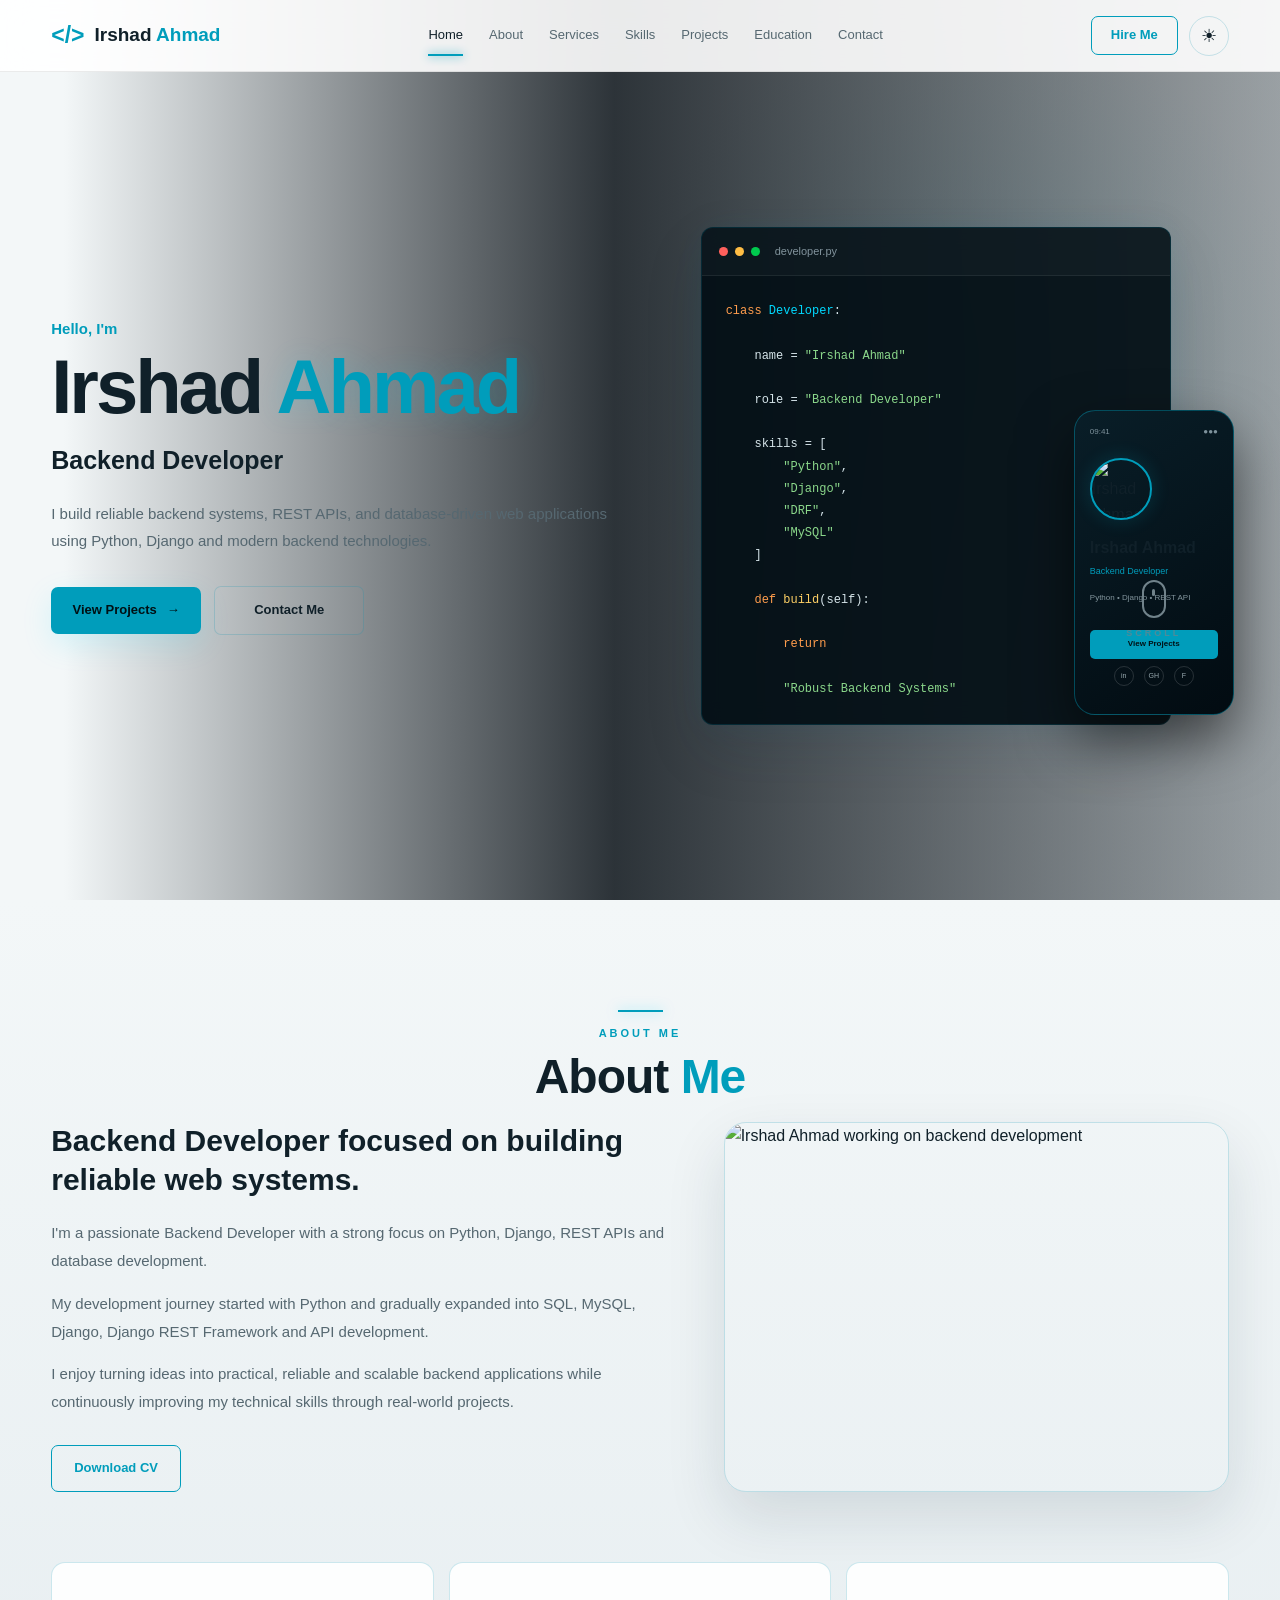
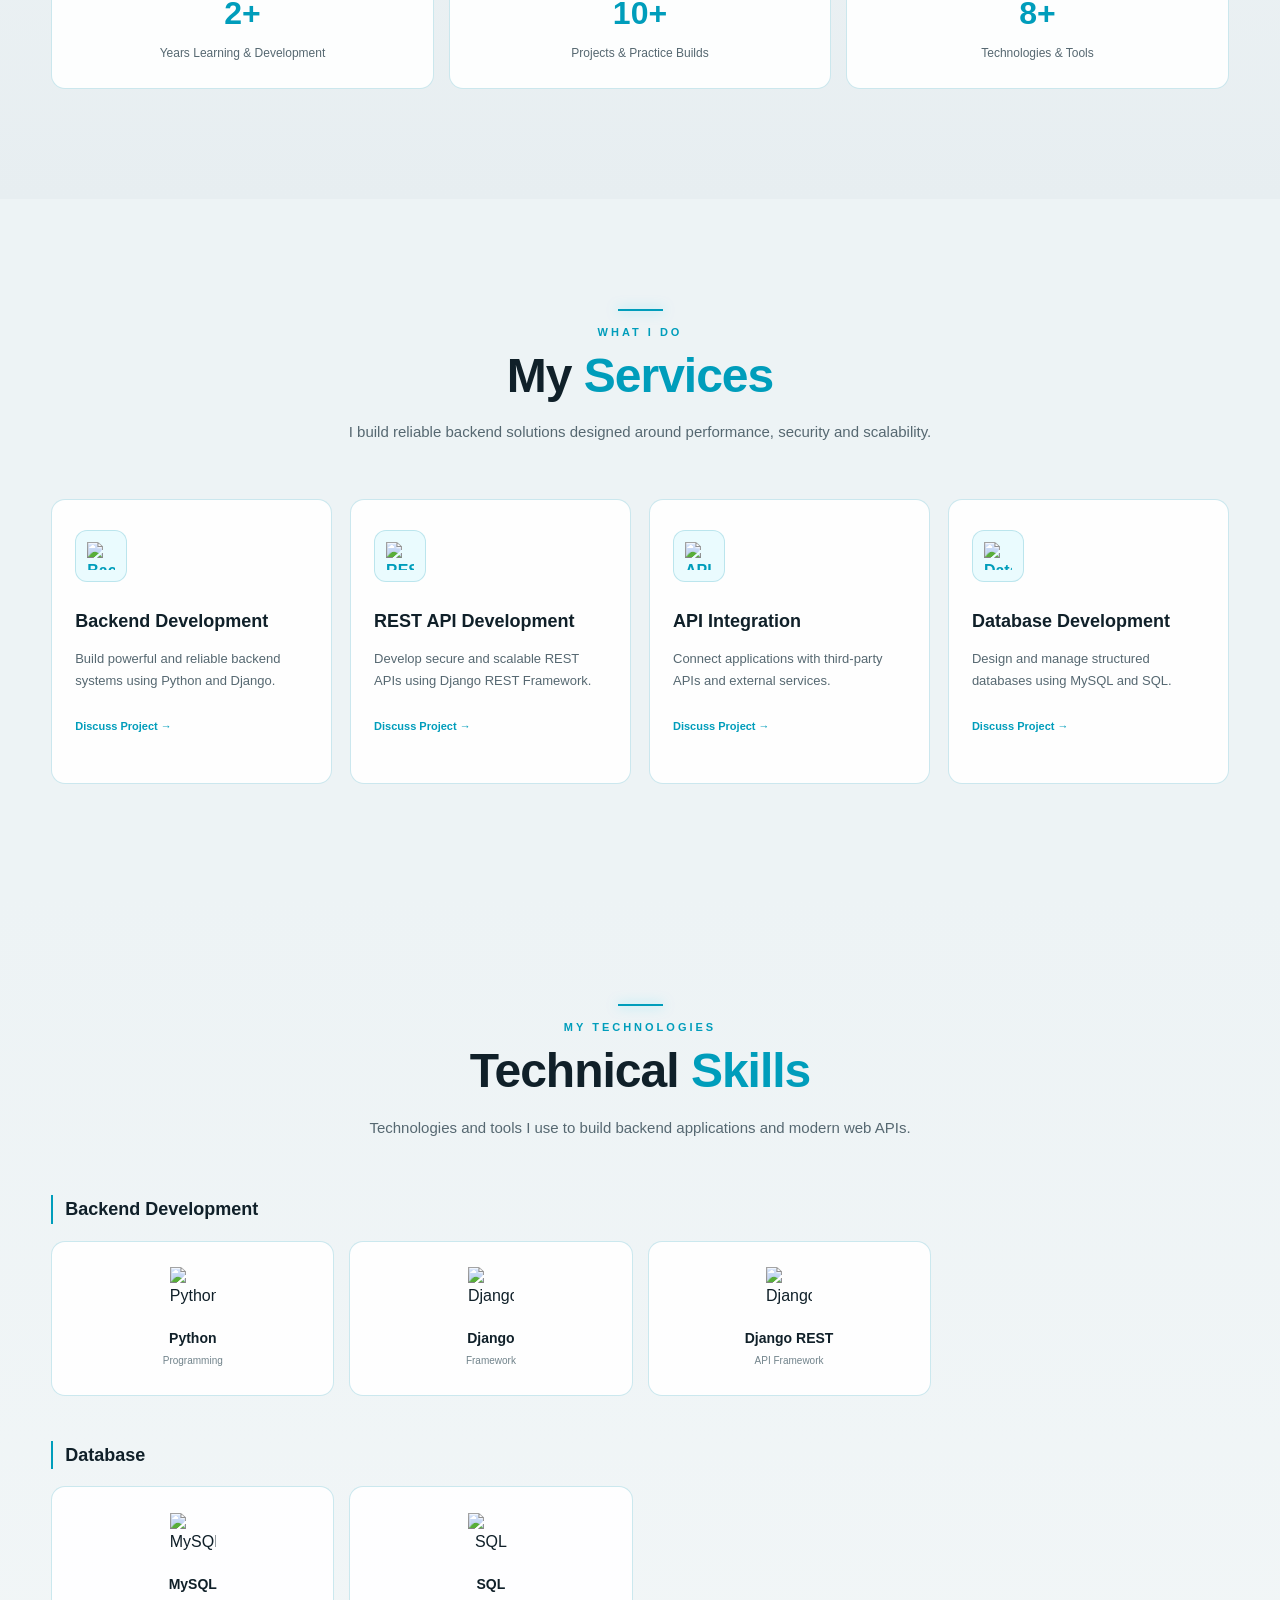
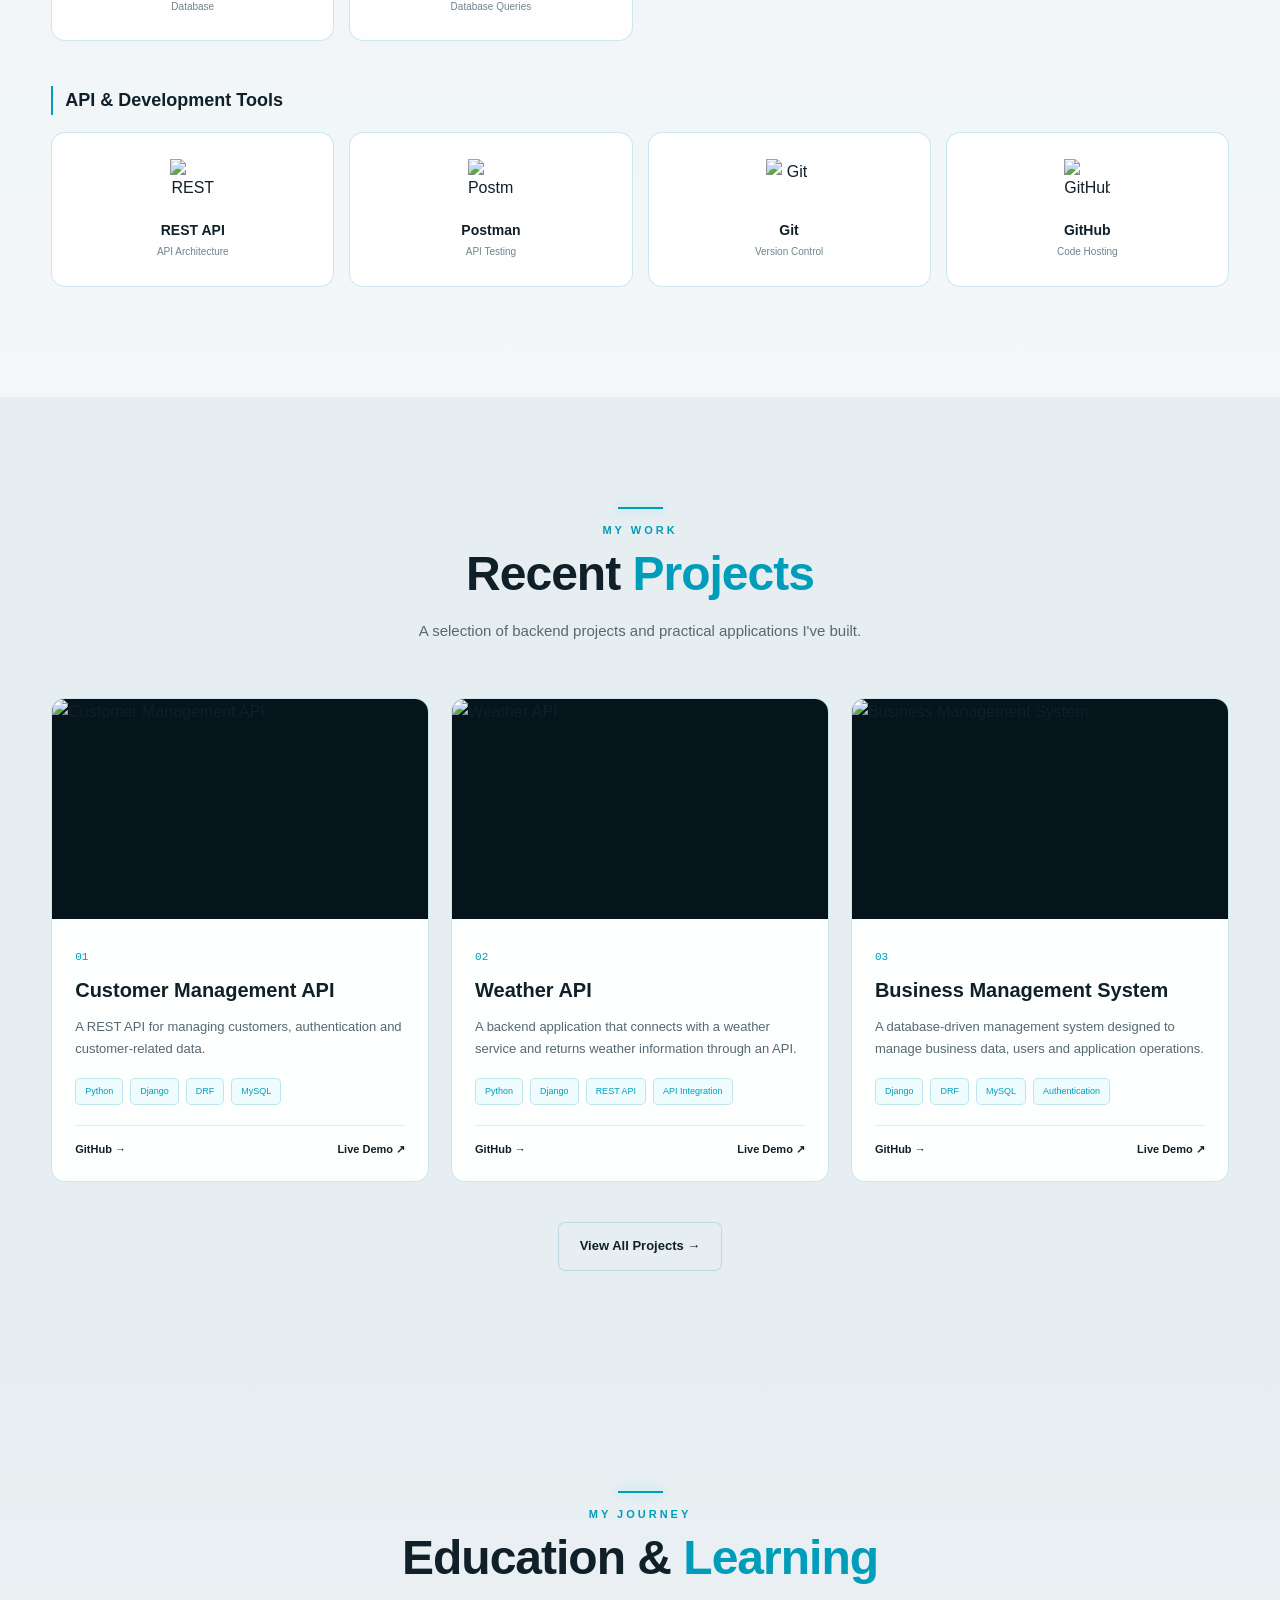
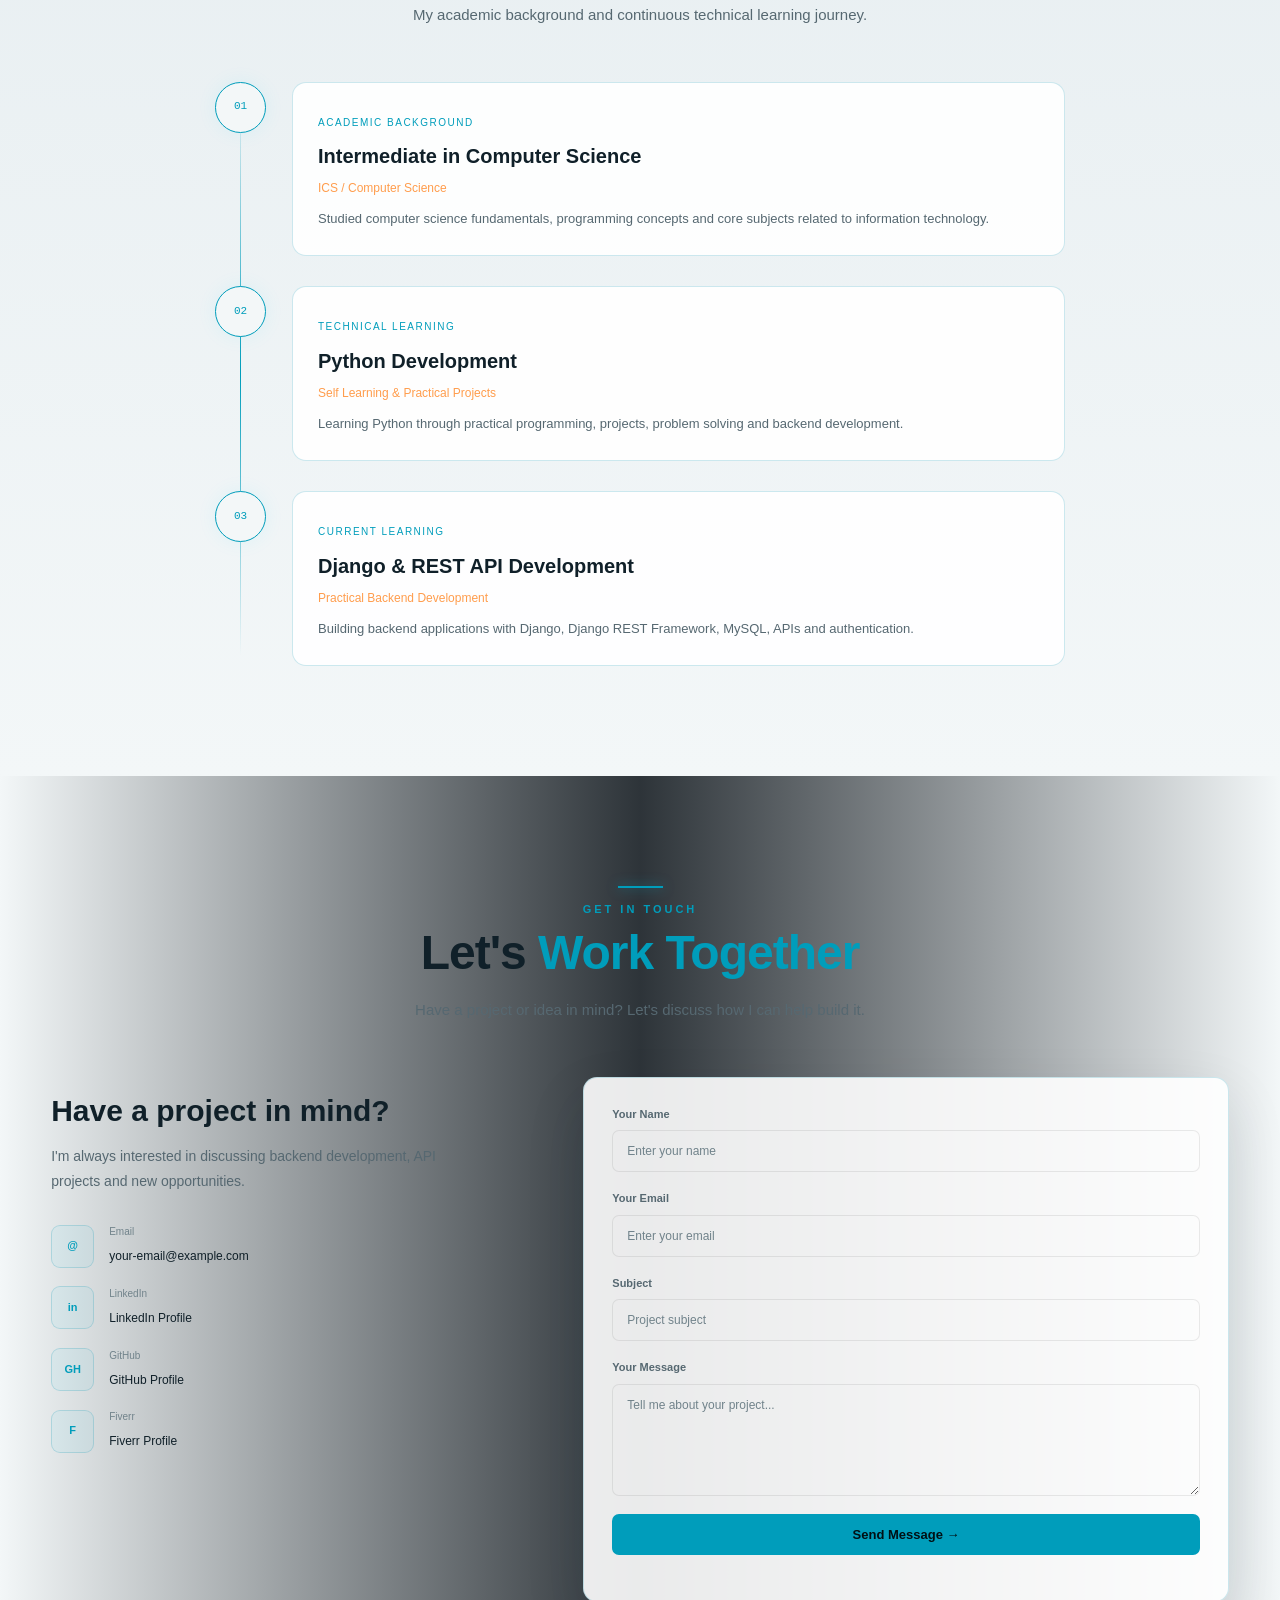
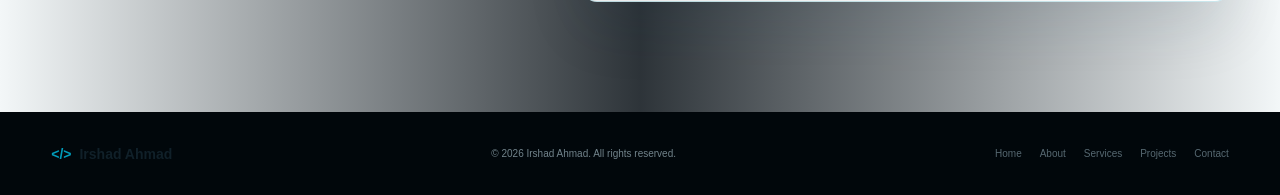
==== index.html @ aa35bdee "update portfolio" ====
<!DOCTYPE html>
<html lang="en">

<head>

    <!-- =====================================================
         BASIC PAGE SETTINGS
         ===================================================== -->

    <meta charset="UTF-8">

    <!-- Responsive design -->
    <meta name="viewport" content="width=device-width, initial-scale=1.0">

    <!-- Browser title -->
    <title>Irshad Ahmad | Backend Developer</title>

    <!-- Website description -->
    <meta name="description"
        content="Irshad Ahmad - Backend Developer specializing in Python, Django, REST APIs and databases.">

    <!-- =====================================================
         CSS FILE
         ===================================================== -->

    <link rel="stylesheet" href="style.css">

</head>


<body>


    <!-- =========================================================
     HEADER / NAVBAR
     ========================================================= -->

    <header class="header">

        <div class="container navbar">


            <!-- =================================================
             LOGO
             ================================================= -->

            <a href="#home" class="logo">

                <span class="logo-icon">&lt;/&gt;</span>

                <span>
                    Irshad <strong>Ahmad</strong>
                </span>

            </a>


            <!-- =================================================
             NAVIGATION
             ================================================= -->

            <nav class="nav-menu">

                <a href="#home" class="nav-link active">
                    Home
                </a>

                <a href="#about" class="nav-link">
                    About
                </a>

                <a href="#services" class="nav-link">
                    Services
                </a>

                <a href="#skills" class="nav-link">
                    Skills
                </a>

                <a href="#projects" class="nav-link">
                    Projects
                </a>

                <a href="#education" class="nav-link">
                    Education
                </a>

                <a href="#contact" class="nav-link">
                    Contact
                </a>

            </nav>


            <!-- =================================================
             RIGHT SIDE NAV ACTIONS
             ================================================= -->

            <div class="nav-actions">


                <!-- Hire Me button -->
                <a href="#contact" class="hire-btn">
                    Hire Me
                </a>


                <!-- =================================================
                 DARK / LIGHT MODE TOGGLE
                 ================================================= -->

                <button class="theme-toggle" id="themeToggle" type="button" aria-label="Toggle dark and light mode"
                    title="Toggle theme">

                    <!-- Moon icon -->
                    <span class="moon-icon">
                        ☾
                    </span>

                    <!-- Sun icon -->
                    <span class="sun-icon">
                        ☀
                    </span>

                </button>

            </div>

        </div>

    </header>



    <!-- =========================================================
     MAIN WEBSITE
     ========================================================= -->

    <main>



        <!-- =========================================================
     1. HOME SECTION
     ========================================================= -->

        <section class="hero" id="home">


            <!-- =====================================================
         HERO BACKGROUND IMAGE
         
         CHANGE IMAGE HERE
         Replace hero-bg.jpg with your own image.
         ===================================================== -->

            <div class="hero-background" style="background-image: url('assets/hero-bg.jpg');"></div>


            <!-- Dark overlay over background -->
            <div class="hero-overlay"></div>


            <!-- Hero Content -->
            <div class="container hero-content">


                <!-- =================================================
             LEFT SIDE — HERO TEXT
             ================================================= -->

                <div class="hero-text">


                    <!-- Small introduction -->
                    <p class="hero-intro">
                        Hello, I'm
                    </p>


                    <!-- Main name -->
                    <h1>
                        Irshad
                        <span>Ahmad</span>
                    </h1>


                    <!-- Professional title -->
                    <h2>
                        Backend Developer
                    </h2>


                    <!-- Short description -->
                    <p class="hero-description">

                        I build reliable backend systems, REST APIs,
                        and database-driven web applications using
                        Python, Django and modern backend technologies.

                    </p>


                    <!-- =================================================
                 HERO BUTTONS
                 ================================================= -->

                    <div class="hero-buttons">


                        <!-- Projects button -->
                        <a href="#projects" class="btn btn-primary">

                            View Projects

                            <span>
                                →
                            </span>

                        </a>


                        <!-- Contact button -->
                        <a href="#contact" class="btn btn-outline">

                            Contact Me

                        </a>

                    </div>

                </div>



                <!-- =================================================
             RIGHT SIDE — HERO VISUAL
             ================================================= -->

                <div class="hero-visual">


                    <!-- =================================================
                 CODE EDITOR CARD
                 ================================================= -->

                    <div class="code-window">


                        <!-- Code window top bar -->
                        <div class="window-header">

                            <div class="window-dots">

                                <span class="dot red"></span>

                                <span class="dot yellow"></span>

                                <span class="dot green"></span>

                            </div>


                            <span class="window-title">
                                developer.py
                            </span>

                        </div>


                        <!-- =================================================
                     CODE CONTENT
                     ================================================= -->

                        <div class="code-content">

                            <pre><code><span class="keyword">class</span> <span class="class-name">Developer</span>:

    name = <span class="string">"Irshad Ahmad"</span>

    role = <span class="string">"Backend Developer"</span>

    skills = [
        <span class="string">"Python"</span>,
        <span class="string">"Django"</span>,
        <span class="string">"DRF"</span>,
        <span class="string">"MySQL"</span>
    ]

    <span class="keyword">def</span> <span class="function">build</span>(self):

        <span class="keyword">return</span>
        <span class="string">
        "Robust Backend Systems"</span></code></pre>

                        </div>

                    </div>



                    <!-- =================================================
                 MOBILE PHONE CARD
                 ================================================= -->

                    <div class="phone-card">


                        <!-- Phone top -->
                        <div class="phone-top">

                            <span>
                                09:41
                            </span>

                            <span>
                                ●●●
                            </span>

                        </div>


                        <!-- =================================================
                     PROFILE IMAGE
                     
                     CHANGE IMAGE HERE
                     ================================================= -->

                        <div class="phone-profile-image">

                            <img src="assets/profile.jpg" alt="Irshad Ahmad">

                        </div>


                        <!-- Phone information -->
                        <div class="phone-content">

                            <h3>
                                Irshad Ahmad
                            </h3>

                            <p>
                                Backend Developer
                            </p>

                            <small>
                                Python • Django • REST API
                            </small>

                        </div>


                        <!-- Phone button -->
                        <a href="#projects" class="phone-button">
                            View Projects
                        </a>

                        <!-- Mouse Scroll Indicator -->
                        <div class="scroll-mouse" aria-label="Scroll down">

                            <div class="mouse">
                                <span></span>
                            </div>

                            <div class="scroll-text">
                                SCROLL
                            </div>


                        <!-- Social icons -->
                        <div class="phone-social">

                            <a href="#" aria-label="LinkedIn">
                                in
                            </a>

                            <a href="#" aria-label="GitHub">
                                GH
                            </a>

                            <a href="#" aria-label="Fiverr">
                                F
                            </a>

                        </div>

                        </div>

                    </div>

                </div>

            </div>

        </section>



        <!-- =========================================================
     2. ABOUT SECTION
     ========================================================= -->

        <section class="about-section" id="about">


            <div class="container">


                <!-- Section heading -->
                <div class="section-heading">

                    <span class="section-line"></span>

                    <p>
                        ABOUT ME
                    </p>

                    <h2>
                        About <span>Me</span>
                    </h2>

                </div>


                <!-- About content -->
                <div class="about-content">


                    <!-- =================================================
                 ABOUT TEXT
                 ================================================= -->

                    <div class="about-text">


                        <h3>
                            Backend Developer focused on
                            building reliable web systems.
                        </h3>


                        <p>

                            I'm a passionate Backend Developer with
                            a strong focus on Python, Django, REST APIs
                            and database development.

                        </p>


                        <p>

                            My development journey started with Python
                            and gradually expanded into SQL, MySQL,
                            Django, Django REST Framework and API
                            development.

                        </p>


                        <p>

                            I enjoy turning ideas into practical,
                            reliable and scalable backend applications
                            while continuously improving my technical
                            skills through real-world projects.

                        </p>


                        <!-- CV button -->
                        <a href="assets/Irshad-Ahmad-CV.pdf" class="cv-button" target="_blank">

                            Download CV

                        </a>

                    </div>



                    <!-- =================================================
                 ABOUT IMAGE
                 
                 CHANGE IMAGE HERE
                 ================================================= -->

                    <div class="about-image">

                        <img src="assets/about.jpg" alt="Irshad Ahmad working on backend development">

                    </div>



                    <!-- =================================================
                 ABOUT STATISTICS
                 ================================================= -->

                    <div class="about-stats">


                        <div class="stat-card">

                            <h3>
                                2+
                            </h3>

                            <p>
                                Years Learning &
                                Development
                            </p>

                        </div>


                        <div class="stat-card">

                            <h3>
                                10+
                            </h3>

                            <p>
                                Projects &
                                Practice Builds
                            </p>

                        </div>


                        <div class="stat-card">

                            <h3>
                                8+
                            </h3>

                            <p>
                                Technologies &
                                Tools
                            </p>

                        </div>

                    </div>

                </div>

            </div>

        </section>



        <!-- =========================================================
     3. SERVICES SECTION
     ========================================================= -->

        <section class="services-section" id="services">


            <div class="container">


                <!-- Section heading -->
                <div class="section-heading">

                    <span class="section-line"></span>

                    <p>
                        WHAT I DO
                    </p>

                    <h2>
                        My <span>Services</span>
                    </h2>

                </div>


                <!-- Section description -->
                <p class="section-description">

                    I build reliable backend solutions designed
                    around performance, security and scalability.

                </p>



                <!-- =================================================
             SERVICES GRID
             ================================================= -->

                <div class="services-grid">


                    <!-- =================================================
                 SERVICE 1
                 ================================================= -->

                    <article class="service-card">


                        <!--
                    CHANGE ICON HERE

                    Current icon:
                    assets/icons/backend.svg
                -->

                        <div class="service-icon">

                            <img src="assets/icons/backend.svg" alt="Backend Development">

                        </div>


                        <h3>
                            Backend Development
                        </h3>


                        <p>

                            Build powerful and reliable backend
                            systems using Python and Django.

                        </p>


                        <a href="#contact">
                            Discuss Project →
                        </a>

                    </article>



                    <!-- =================================================
                 SERVICE 2
                 ================================================= -->

                    <article class="service-card">

                        <div class="service-icon">

                            <img src="assets/icons/api.svg" alt="REST API Development">

                        </div>


                        <h3>
                            REST API Development
                        </h3>


                        <p>

                            Develop secure and scalable REST APIs
                            using Django REST Framework.

                        </p>


                        <a href="#contact">
                            Discuss Project →
                        </a>

                    </article>



                    <!-- =================================================
                 SERVICE 3
                 ================================================= -->

                    <article class="service-card">

                        <div class="service-icon">

                            <img src="assets/icons/integration.svg" alt="API Integration">

                        </div>


                        <h3>
                            API Integration
                        </h3>


                        <p>

                            Connect applications with third-party
                            APIs and external services.

                        </p>


                        <a href="#contact">
                            Discuss Project →
                        </a>

                    </article>



                    <!-- =================================================
                 SERVICE 4
                 ================================================= -->

                    <article class="service-card">

                        <div class="service-icon">

                            <img src="assets/icons/database.svg" alt="Database Development">

                        </div>


                        <h3>
                            Database Development
                        </h3>


                        <p>

                            Design and manage structured databases
                            using MySQL and SQL.

                        </p>


                        <a href="#contact">
                            Discuss Project →
                        </a>

                    </article>

                </div>

            </div>

        </section>



        <!-- =========================================================
     4. SKILLS SECTION
     ========================================================= -->

        <section class="skills-section" id="skills">


            <div class="container">


                <!-- Section heading -->
                <div class="section-heading">

                    <span class="section-line"></span>

                    <p>
                        MY TECHNOLOGIES
                    </p>

                    <h2>
                        Technical <span>Skills</span>
                    </h2>

                </div>


                <p class="section-description">

                    Technologies and tools I use to build backend
                    applications and modern web APIs.

                </p>



                <!-- =================================================
             BACKEND SKILLS
             ================================================= -->

                <div class="skills-category">

                    <h3>
                        Backend Development
                    </h3>


                    <div class="skills-grid">


                        <!-- Python -->
                        <div class="skill-card">

                            <!-- CHANGE ICON HERE -->
                            <img src="assets/icons/python.svg" alt="Python">

                            <h4>
                                Python
                            </h4>

                            <span>
                                Programming
                            </span>

                        </div>



                        <!-- Django -->
                        <div class="skill-card">

                            <!-- CHANGE ICON HERE -->
                            <img src="assets/icons/django.svg" alt="Django">

                            <h4>
                                Django
                            </h4>

                            <span>
                                Framework
                            </span>

                        </div>



                        <!-- Django REST Framework -->
                        <div class="skill-card">

                            <!-- CHANGE ICON HERE -->
                            <img src="assets/icons/drf.svg" alt="Django REST Framework">

                            <h4>
                                Django REST
                            </h4>

                            <span>
                                API Framework
                            </span>

                        </div>

                    </div>

                </div>



                <!-- =================================================
             DATABASE SKILLS
             ================================================= -->

                <div class="skills-category">

                    <h3>
                        Database
                    </h3>


                    <div class="skills-grid">


                        <!-- MySQL -->
                        <div class="skill-card">

                            <!-- CHANGE ICON HERE -->
                            <img src="assets/icons/mysql.svg" alt="MySQL">

                            <h4>
                                MySQL
                            </h4>

                            <span>
                                Database
                            </span>

                        </div>



                        <!-- SQL -->
                        <div class="skill-card">

                            <!-- CHANGE ICON HERE -->
                            <img src="assets/icons/sql.svg" alt="SQL">

                            <h4>
                                SQL
                            </h4>

                            <span>
                                Database Queries
                            </span>

                        </div>

                    </div>

                </div>



                <!-- =================================================
             API & DEVELOPMENT TOOLS
             ================================================= -->

                <div class="skills-category">

                    <h3>
                        API & Development Tools
                    </h3>


                    <div class="skills-grid">


                        <!-- REST API -->
                        <div class="skill-card">

                            <img src="assets/icons/rest-api.svg" alt="REST API">

                            <h4>
                                REST API
                            </h4>

                            <span>
                                API Architecture
                            </span>

                        </div>



                        <!-- Postman -->
                        <div class="skill-card">

                            <img src="assets/icons/postman.svg" alt="Postman">

                            <h4>
                                Postman
                            </h4>

                            <span>
                                API Testing
                            </span>

                        </div>



                        <!-- Git -->
                        <div class="skill-card">

                            <img src="assets/icons/git.svg" alt="Git">

                            <h4>
                                Git
                            </h4>

                            <span>
                                Version Control
                            </span>

                        </div>



                        <!-- GitHub -->
                        <div class="skill-card">

                            <img src="assets/icons/github.svg" alt="GitHub">

                            <h4>
                                GitHub
                            </h4>

                            <span>
                                Code Hosting
                            </span>

                        </div>

                    </div>

                </div>

            </div>

        </section>



        <!-- =========================================================
     5. PROJECTS SECTION
     ========================================================= -->

        <section class="projects-section" id="projects">


            <div class="container">


                <!-- Section heading -->
                <div class="section-heading">

                    <span class="section-line"></span>

                    <p>
                        MY WORK
                    </p>

                    <h2>
                        Recent <span>Projects</span>
                    </h2>

                </div>


                <p class="section-description">

                    A selection of backend projects and practical
                    applications I've built.

                </p>



                <!-- =================================================
             PROJECTS GRID
             ================================================= -->

                <div class="projects-grid">


                    <!-- =================================================
                 PROJECT 1
                 ================================================= -->

                    <article class="project-card">


                        <!--
                    PROJECT IMAGE

                    CHANGE IMAGE HERE:
                    assets/projects/project-1.jpg
                -->

                        <div class="project-image">

                            <img src="assets/projects/project-1.jpg" alt="Customer Management API">

                        </div>


                        <!-- Project information -->
                        <div class="project-content">


                            <span class="project-number">
                                01
                            </span>


                            <h3>
                                Customer Management API
                            </h3>


                            <p>

                                A REST API for managing customers,
                                authentication and customer-related data.

                            </p>


                            <!-- Technology tags -->
                            <div class="project-tags">

                                <span>
                                    Python
                                </span>

                                <span>
                                    Django
                                </span>

                                <span>
                                    DRF
                                </span>

                                <span>
                                    MySQL
                                </span>

                            </div>


                            <!-- Project links -->
                            <div class="project-links">

                                <a href="#" target="_blank">
                                    GitHub →
                                </a>

                                <a href="#" target="_blank">
                                    Live Demo ↗
                                </a>

                            </div>

                        </div>

                    </article>



                    <!-- =================================================
                 PROJECT 2
                 ================================================= -->

                    <article class="project-card">


                        <!-- CHANGE IMAGE HERE -->
                        <div class="project-image">

                            <img src="assets/projects/project-2.jpg" alt="Weather API">

                        </div>


                        <div class="project-content">

                            <span class="project-number">
                                02
                            </span>


                            <h3>
                                Weather API
                            </h3>


                            <p>

                                A backend application that connects
                                with a weather service and returns
                                weather information through an API.

                            </p>


                            <div class="project-tags">

                                <span>
                                    Python
                                </span>

                                <span>
                                    Django
                                </span>

                                <span>
                                    REST API
                                </span>

                                <span>
                                    API Integration
                                </span>

                            </div>


                            <div class="project-links">

                                <a href="#" target="_blank">
                                    GitHub →
                                </a>

                                <a href="#" target="_blank">
                                    Live Demo ↗
                                </a>

                            </div>

                        </div>

                    </article>



                    <!-- =================================================
                 PROJECT 3
                 ================================================= -->

                    <article class="project-card">


                        <!-- CHANGE IMAGE HERE -->
                        <div class="project-image">

                            <img src="assets/projects/project-3.jpg" alt="Business Management System">

                        </div>


                        <div class="project-content">

                            <span class="project-number">
                                03
                            </span>


                            <h3>
                                Business Management System
                            </h3>


                            <p>

                                A database-driven management system
                                designed to manage business data,
                                users and application operations.

                            </p>


                            <div class="project-tags">

                                <span>
                                    Django
                                </span>

                                <span>
                                    DRF
                                </span>

                                <span>
                                    MySQL
                                </span>

                                <span>
                                    Authentication
                                </span>

                            </div>


                            <div class="project-links">

                                <a href="#" target="_blank">
                                    GitHub →
                                </a>

                                <a href="#" target="_blank">
                                    Live Demo ↗
                                </a>

                            </div>

                        </div>

                    </article>

                </div>



                <!-- View all projects -->
                <div class="projects-button">

                    <a href="#" class="btn btn-outline">
                        View All Projects →
                    </a>

                </div>

            </div>

        </section>



        <!-- =========================================================
     6. EDUCATION SECTION
     ========================================================= -->

        <section class="education-section" id="education">


            <div class="container">


                <!-- Section heading -->
                <div class="section-heading">

                    <span class="section-line"></span>

                    <p>
                        MY JOURNEY
                    </p>

                    <h2>
                        Education & <span>Learning</span>
                    </h2>

                </div>


                <p class="section-description">

                    My academic background and continuous technical
                    learning journey.

                </p>



                <!-- =================================================
             EDUCATION TIMELINE
             ================================================= -->

                <div class="education-timeline">


                    <!-- =================================================
                 EDUCATION 1
                 ================================================= -->

                    <article class="education-item">


                        <div class="timeline-marker">
                            01
                        </div>


                        <div class="education-content">

                            <span class="education-date">
                                Academic Background
                            </span>


                            <h3>
                                Intermediate in Computer Science
                            </h3>


                            <p class="education-institute">
                                ICS / Computer Science
                            </p>


                            <p>

                                Studied computer science fundamentals,
                                programming concepts and core subjects
                                related to information technology.

                            </p>

                        </div>

                    </article>



                    <!-- =================================================
                 EDUCATION 2
                 ================================================= -->

                    <article class="education-item">


                        <div class="timeline-marker">
                            02
                        </div>


                        <div class="education-content">

                            <span class="education-date">
                                Technical Learning
                            </span>


                            <h3>
                                Python Development
                            </h3>


                            <p class="education-institute">
                                Self Learning & Practical Projects
                            </p>


                            <p>

                                Learning Python through practical
                                programming, projects, problem solving
                                and backend development.

                            </p>

                        </div>

                    </article>



                    <!-- =================================================
                 EDUCATION 3
                 ================================================= -->

                    <article class="education-item">


                        <div class="timeline-marker">
                            03
                        </div>


                        <div class="education-content">

                            <span class="education-date">
                                Current Learning
                            </span>


                            <h3>
                                Django & REST API Development
                            </h3>


                            <p class="education-institute">
                                Practical Backend Development
                            </p>


                            <p>

                                Building backend applications with
                                Django, Django REST Framework, MySQL,
                                APIs and authentication.

                            </p>

                        </div>

                    </article>

                </div>

            </div>

        </section>



        <!-- =========================================================
     7. CONTACT SECTION
     ========================================================= -->

        <section class="contact-section" id="contact">


            <!-- Contact background -->
            <div class="contact-background" style="background-image: url('assets/contact-bg.jpg');"></div>


            <div class="contact-overlay"></div>


            <div class="container">


                <!-- Section heading -->
                <div class="section-heading">

                    <span class="section-line"></span>

                    <p>
                        GET IN TOUCH
                    </p>

                    <h2>
                        Let's <span>Work Together</span>
                    </h2>

                </div>


                <p class="section-description">

                    Have a project or idea in mind?
                    Let's discuss how I can help build it.

                </p>



                <!-- =================================================
             CONTACT CONTENT
             ================================================= -->

                <div class="contact-content">


                    <!-- =================================================
                 CONTACT INFORMATION
                 ================================================= -->

                    <div class="contact-info">


                        <h3>
                            Have a project in mind?
                        </h3>


                        <p>

                            I'm always interested in discussing
                            backend development, API projects and
                            new opportunities.

                        </p>



                        <!-- Email -->
                        <div class="contact-item">


                            <div class="contact-icon">
                                @
                            </div>


                            <div>

                                <span>
                                    Email
                                </span>


                                <!-- CHANGE EMAIL HERE -->
                                <a href="mailto:your-email@example.com">
                                    your-email@example.com
                                </a>

                            </div>

                        </div>



                        <!-- LinkedIn -->
                        <div class="contact-item">

                            <div class="contact-icon">
                                in
                            </div>


                            <div>

                                <span>
                                    LinkedIn
                                </span>


                                <!-- CHANGE LINK HERE -->
                                <a href="#" target="_blank">
                                    LinkedIn Profile
                                </a>

                            </div>

                        </div>



                        <!-- GitHub -->
                        <div class="contact-item">

                            <div class="contact-icon">
                                GH
                            </div>


                            <div>

                                <span>
                                    GitHub
                                </span>


                                <!-- CHANGE LINK HERE -->
                                <a href="#" target="_blank">
                                    GitHub Profile
                                </a>

                            </div>

                        </div>



                        <!-- Fiverr -->
                        <div class="contact-item">

                            <div class="contact-icon">
                                F
                            </div>


                            <div>

                                <span>
                                    Fiverr
                                </span>


                                <!-- CHANGE LINK HERE -->
                                <a href="#" target="_blank">
                                    Fiverr Profile
                                </a>

                            </div>

                        </div>

                    </div>



                    <!-- =================================================
                 CONTACT FORM
                 ================================================= -->

                    <div class="contact-form-wrapper">


                        <form class="contact-form" id="contactForm">


                            <!-- Name -->
                            <div class="form-group">

                                <label for="name">
                                    Your Name
                                </label>

                                <input type="text" id="name" name="name" placeholder="Enter your name" required>

                            </div>



                            <!-- Email -->
                            <div class="form-group">

                                <label for="email">
                                    Your Email
                                </label>

                                <input type="email" id="email" name="email" placeholder="Enter your email" required>

                            </div>



                            <!-- Subject -->
                            <div class="form-group">

                                <label for="subject">
                                    Subject
                                </label>

                                <input type="text" id="subject" name="subject" placeholder="Project subject" required>

                            </div>



                            <!-- Message -->
                            <div class="form-group">

                                <label for="message">
                                    Your Message
                                </label>

                                <textarea id="message" name="message" rows="6"
                                    placeholder="Tell me about your project..." required></textarea>

                            </div>



                            <!-- Submit -->
                            <button type="submit" class="submit-button">

                                Send Message →

                            </button>



                            <!--
                        JavaScript will display the form
                        success/error message here.
                    -->

                            <p class="form-message" id="formMessage"></p>

                        </form>

                    </div>

                </div>

            </div>

        </section>



    </main>



    <!-- =========================================================
     FOOTER
     ========================================================= -->

    <footer class="footer">


        <div class="container footer-content">


            <!-- Footer logo -->
            <a href="#home" class="footer-logo">

                <span>
                    &lt;/&gt;
                </span>

                Irshad Ahmad

            </a>



            <!-- Copyright -->
            <p>

                © 2026 Irshad Ahmad.
                All rights reserved.

            </p>



            <!-- Footer navigation -->
            <div class="footer-links">

                <a href="#home">
                    Home
                </a>

                <a href="#about">
                    About
                </a>

                <a href="#services">
                    Services
                </a>

                <a href="#projects">
                    Projects
                </a>

                <a href="#contact">
                    Contact
                </a>

            </div>

        </div>

    </footer>



    <!-- =========================================================
     JAVASCRIPT FILE
     ========================================================= -->

    <script src="script.js"></script>


</body>

</html>
---- style.css ----
/* ============================================================
   IRSHAD AHMAD PORTFOLIO
   DESIGN 5 — DARK PREMIUM BACKEND DEVELOPER
   ============================================================ */


/* ============================================================
   1. RESET & GLOBAL SETTINGS
   ============================================================ */

* {
    margin: 0;
    padding: 0;
    box-sizing: border-box;
}

html {
    scroll-behavior: smooth;
    scroll-padding-top: 80px;
}

body {
    font-family: "Segoe UI", Arial, sans-serif;
    background: var(--bg-main);
    color: var(--text-main);
    line-height: 1.6;
    overflow-x: hidden;

    transition:
        background 0.35s ease,
        color 0.35s ease;
}

img {
    max-width: 100%;
    display: block;
}

a {
    color: inherit;
    text-decoration: none;
}

button,
input,
textarea {
    font-family: inherit;
}

button {
    cursor: pointer;
}

ul {
    list-style: none;
}


/* ============================================================
   2. COLOR VARIABLES — DARK THEME
   ============================================================ */

:root {

    /* Main backgrounds */
    --bg-main: #02090f;
    --bg-secondary: #06141c;
    --bg-section: #031019;

    /* Cards */
    --card-bg: rgba(7, 24, 33, 0.82);
    --card-bg-solid: #071923;

    /* Text */
    --text-main: #f4f8fa;
    --text-secondary: #91a5ae;
    --text-muted: #667b84;

    /* Cyan accent */
    --accent: #00d9ff;
    --accent-light: #56e7ff;
    --accent-dark: #009bb8;

    /* Orange accent */
    --orange: #ff9d4d;

    /* Borders */
    --border: rgba(0, 217, 255, 0.18);
    --border-light: rgba(255, 255, 255, 0.08);

    /* Header */
    --header-bg: rgba(2, 9, 15, 0.88);

    /* Shadows */
    --shadow:
        0 25px 70px rgba(0, 0, 0, 0.40);

    --glow:
        0 0 35px rgba(0, 217, 255, 0.10);

    /* Radius */
    --radius-small: 8px;
    --radius-medium: 14px;
    --radius-large: 22px;

    /* Container */
    --container: 1180px;
}


/* ============================================================
   3. LIGHT THEME
   ============================================================ */

body.light-theme {

    --bg-main: #f3f7f8;
    --bg-secondary: #e7eef1;
    --bg-section: #edf3f5;

    --card-bg: rgba(255, 255, 255, 0.90);
    --card-bg-solid: #ffffff;

    --text-main: #102029;
    --text-secondary: #566871;
    --text-muted: #71838b;

    --accent: #009dbb;
    --accent-light: #00bcd9;
    --accent-dark: #007c94;

    --border: rgba(0, 140, 170, 0.20);
    --border-light: rgba(0, 0, 0, 0.08);

    --header-bg: rgba(255, 255, 255, 0.90);

    --shadow:
        0 25px 60px rgba(15, 45, 55, 0.12);

    --glow:
        0 0 35px rgba(0, 150, 180, 0.08);
}


/* ============================================================
   4. COMMON CONTAINER
   ============================================================ */

.container {
    width: min(var(--container), 92%);
    margin: 0 auto;
}


/* ============================================================
   5. SECTION COMMON STYLING
   ============================================================ */

section {
    position: relative;
}

.section-heading {
    text-align: center;
    margin-bottom: 18px;
}

.section-heading > p {
    color: var(--accent);
    font-size: 11px;
    font-weight: 700;
    letter-spacing: 3px;
    margin-bottom: 8px;
}

.section-heading h2 {
    font-size: clamp(32px, 4vw, 48px);
    line-height: 1.1;
    letter-spacing: -1px;
}

.section-heading h2 span {
    color: var(--accent);
}

.section-line {
    display: block;
    width: 45px;
    height: 2px;
    background: var(--accent);
    margin: 0 auto 13px;

    box-shadow:
        0 0 12px rgba(0, 217, 255, 0.5);
}

.section-description {
    max-width: 650px;
    margin: 0 auto 55px;
    text-align: center;
    color: var(--text-secondary);
    font-size: 15px;
}


/* ============================================================
   6. HEADER / NAVBAR
   ============================================================ */

.header {
    position: fixed;
    top: 0;
    left: 0;

    width: 100%;
    height: 72px;

    z-index: 1000;

    background: var(--header-bg);

    border-bottom:
        1px solid var(--border-light);

    backdrop-filter: blur(16px);
    -webkit-backdrop-filter: blur(16px);

    transition:
        background 0.35s ease,
        box-shadow 0.3s ease;
}

.navbar {
    height: 100%;

    display: flex;
    align-items: center;
    justify-content: space-between;

    gap: 25px;
}


/* ============================================================
   LOGO
   ============================================================ */

.logo {
    display: flex;
    align-items: center;
    gap: 10px;

    font-size: 19px;
    font-weight: 700;

    white-space: nowrap;
}

.logo-icon {
    color: var(--accent);
    font-size: 23px;
    font-weight: 800;
}

.logo strong {
    color: var(--accent);
}


/* ============================================================
   NAVIGATION
   ============================================================ */

.nav-menu {
    display: flex;
    align-items: center;
    gap: 26px;
}

.nav-link {
    position: relative;

    padding: 27px 0;

    color: var(--text-secondary);

    font-size: 13px;
    font-weight: 500;

    transition:
        color 0.3s ease;
}

.nav-link:hover,
.nav-link.active {
    color: var(--text-main);
}

.nav-link.active::after {
    content: "";

    position: absolute;

    left: 0;
    right: 0;

    bottom: 17px;

    height: 2px;

    background: var(--accent);

    box-shadow:
        0 0 10px var(--accent);
}


/* ============================================================
   NAV ACTIONS
   ============================================================ */

.nav-actions {
    display: flex;
    align-items: center;
    gap: 11px;
}

.hire-btn {
    padding: 8px 19px;

    border: 1px solid var(--accent);
    border-radius: 7px;

    color: var(--accent);

    font-size: 13px;
    font-weight: 600;

    transition: 0.3s ease;
}

.hire-btn:hover {
    background: var(--accent);
    color: #001014;

    box-shadow:
        0 0 22px rgba(0, 217, 255, 0.22);
}


/* ============================================================
   THEME TOGGLE
   ============================================================ */

.theme-toggle {
    width: 40px;
    height: 40px;

    border-radius: 50%;

    border: 1px solid var(--border);

    background: transparent;

    color: var(--text-main);

    display: flex;
    align-items: center;
    justify-content: center;

    font-size: 18px;

    transition:
        transform 0.3s ease,
        color 0.3s ease,
        border-color 0.3s ease;
}

.theme-toggle:hover {
    color: var(--accent);
    border-color: var(--accent);
    transform: rotate(15deg);
}

.sun-icon {
    display: none;
}

body.light-theme .moon-icon {
    display: none;
}

body.light-theme .sun-icon {
    display: block;
}


/* ============================================================
   7. HOME / HERO
   ============================================================ */

.hero {
    min-height: 100vh;

    padding-top: 72px;

    display: flex;
    align-items: center;

    overflow: hidden;

    background:
        radial-gradient(
            circle at 75% 40%,
            rgba(0, 217, 255, 0.10),
            transparent 32%
        ),

        linear-gradient(
            135deg,
            var(--bg-main),
            var(--bg-secondary)
        );
}


/* Hero background image */
.hero-background {
    position: absolute;

    inset: 0;

    background-size: cover;
    background-position: center;

    opacity: 0.23;

    filter: saturate(0.7);

    z-index: 0;
}


/* Hero overlay */
.hero-overlay {
    position: absolute;

    inset: 0;

    background:
        linear-gradient(
            90deg,
            var(--bg-main) 5%,
            rgba(2, 9, 15, 0.82) 48%,
            rgba(2, 9, 15, 0.35) 100%
        );

    z-index: 1;
}


/* Hero content */
.hero-content {
    position: relative;
    z-index: 3;

    min-height: calc(100vh - 72px);

    display: grid;

    grid-template-columns:
        1fr 1fr;

    align-items: center;

    gap: 65px;

    padding-top: 45px;
    padding-bottom: 65px;
}


/* ============================================================
   HERO TEXT
   ============================================================ */

.hero-text {
    max-width: 620px;
}

.hero-intro {
    color: var(--accent);

    font-size: 15px;
    font-weight: 600;

    margin-bottom: 8px;
}

.hero h1 {
    font-size: clamp(48px, 6vw, 76px);

    line-height: 1;

    letter-spacing: -3px;

    margin-bottom: 15px;
}

.hero h1 span {
    color: var(--accent);

    text-shadow:
        0 0 30px rgba(0, 217, 255, 0.16);
}

.hero h2 {
    font-size: 25px;

    font-weight: 600;

    margin-bottom: 20px;
}

.hero-description {
    max-width: 570px;

    color: var(--text-secondary);

    font-size: 15px;

    line-height: 1.8;

    margin-bottom: 32px;
}


/* ============================================================
   HERO BUTTONS
   ============================================================ */

.hero-buttons {
    display: flex;
    align-items: center;
    gap: 13px;
    flex-wrap: wrap;
}

.btn {
    min-width: 150px;

    padding: 13px 21px;

    border-radius: 7px;

    display: inline-flex;
    align-items: center;
    justify-content: center;

    gap: 10px;

    font-size: 13px;
    font-weight: 600;

    transition:
        transform 0.3s ease,
        box-shadow 0.3s ease,
        background 0.3s ease,
        border-color 0.3s ease;
}

.btn-primary {
    background: var(--accent);
    color: #001014;

    box-shadow:
        0 10px 30px rgba(0, 217, 255, 0.13);
}

.btn-primary:hover {
    transform: translateY(-3px);

    box-shadow:
        0 14px 35px rgba(0, 217, 255, 0.25);
}

.btn-outline {
    border: 1px solid var(--border);

    background:
        rgba(255, 255, 255, 0.025);

    color: var(--text-main);
}

.btn-outline:hover {
    transform: translateY(-3px);

    border-color: var(--accent);

    color: var(--accent);
}


/* ============================================================
   8. HERO VISUAL
   ============================================================ */

.hero-visual {
    position: relative;

    min-height: 470px;

    display: flex;

    align-items: center;
    justify-content: center;
}


/* ============================================================
   CODE WINDOW
   ============================================================ */

.code-window {
    width: 470px;

    min-height: 345px;

    background:
        rgba(3, 14, 21, 0.93);

    border:
        1px solid var(--border);

    border-radius: 12px;

    overflow: hidden;

    box-shadow:
        var(--shadow),
        var(--glow);

    transform:
        translateX(-15px);

    backdrop-filter: blur(10px);
}


/* Window header */
.window-header {
    height: 48px;

    padding: 0 17px;

    display: flex;
    align-items: center;

    gap: 15px;

    border-bottom:
        1px solid rgba(255, 255, 255, 0.07);

    background:
        rgba(255, 255, 255, 0.025);
}

.window-dots {
    display: flex;
    gap: 7px;
}

.dot {
    width: 9px;
    height: 9px;

    border-radius: 50%;
}

.dot.red {
    background: #ff605c;
}

.dot.yellow {
    background: #ffbd44;
}

.dot.green {
    background: #00ca4e;
}

.window-title {
    color: #82949d;

    font-size: 11px;
}


/* Code */
.code-content {
    padding: 24px;
}

.code-content pre {
    font-family:
        "Courier New",
        monospace;

    font-size: 12px;

    line-height: 1.85;

    color: #d6e5ea;

    overflow-x: auto;
}

.keyword {
    color: #ff9d4d;
}

.class-name {
    color: #00d9ff;
}

.string {
    color: #8bd88b;
}

.function {
    color: #ffd166;
}


/* ============================================================
   PHONE CARD
   ============================================================ */

.phone-card {
    position: absolute;

    right: -5px;
    bottom: 10px;

    width: 160px;
    min-height: 305px;

    padding: 15px;

    border-radius: 21px;

    border:
        1px solid rgba(0, 217, 255, 0.30);

    background:
        linear-gradient(
            145deg,
            #091e28,
            #020b11
        );

    box-shadow:
        0 25px 55px rgba(0, 0, 0, 0.55);

    z-index: 5;
}


/* Phone top */
.phone-top {
    display: flex;

    align-items: center;
    justify-content: space-between;

    color: #7e929c;

    font-size: 8px;

    margin-bottom: 20px;
}


/* Profile image */
.phone-profile-image {
    width: 62px;
    height: 62px;

    border-radius: 50%;

    overflow: hidden;

    border:
        2px solid var(--accent);

    margin-bottom: 15px;

    box-shadow:
        0 0 20px rgba(0, 217, 255, 0.14);
}

.phone-profile-image img {
    width: 100%;
    height: 100%;

    object-fit: cover;
}


/* Phone text */
.phone-content h3 {
    font-size: 16px;
    margin-bottom: 3px;
}

.phone-content p {
    color: var(--accent);

    font-size: 9px;

    margin-bottom: 4px;
}

.phone-content small {
    color: #82949c;

    font-size: 8px;
}


/* Phone button */
.phone-button {
    display: block;

    margin-top: 22px;

    padding: 8px;

    border-radius: 5px;

    text-align: center;

    background: var(--accent);

    color: #001014;

    font-size: 8px;
    font-weight: 700;
}


/* Phone socials */
.phone-social {
    display: flex;

    justify-content: center;

    gap: 10px;

    margin-top: 17px;
}

.phone-social a {
    width: 20px;
    height: 20px;

    border-radius: 50%;

    display: flex;

    align-items: center;
    justify-content: center;

    border:
        1px solid rgba(255, 255, 255, 0.14);

    color: #9aabb1;

    font-size: 7px;
}


/* ============================================================
   9. ABOUT SECTION
   ============================================================ */

.about-section {
    padding: 110px 0;

    background:
        linear-gradient(
            180deg,
            var(--bg-main),
            var(--bg-secondary)
        );
}


/* About layout */
.about-content {
    display: grid;

    grid-template-columns:
        1.1fr 0.9fr;

    gap: 55px;

    align-items: center;
}


/* About text */
.about-text h3 {
    font-size: 30px;

    line-height: 1.3;

    margin-bottom: 20px;
}

.about-text p {
    color: var(--text-secondary);

    font-size: 15px;

    line-height: 1.85;

    margin-bottom: 15px;
}


/* CV button */
.cv-button {
    display: inline-flex;

    margin-top: 14px;

    padding: 12px 22px;

    border-radius: 7px;

    border:
        1px solid var(--accent);

    color: var(--accent);

    font-size: 13px;
    font-weight: 600;

    transition: 0.3s ease;
}

.cv-button:hover {
    background: var(--accent);
    color: #001014;

    transform: translateY(-3px);
}


/* ============================================================
   ABOUT IMAGE
   ============================================================ */

.about-image {
    width: 100%;

    height: 370px;

    border-radius: var(--radius-large);

    overflow: hidden;

    border:
        1px solid var(--border);

    box-shadow: var(--shadow);
}

.about-image img {
    width: 100%;
    height: 100%;

    object-fit: cover;

    transition:
        transform 0.5s ease;
}

.about-image:hover img {
    transform: scale(1.04);
}


/* ============================================================
   ABOUT STATISTICS
   ============================================================ */

.about-stats {
    grid-column: 1 / -1;

    display: grid;

    grid-template-columns:
        repeat(3, 1fr);

    gap: 15px;

    margin-top: 15px;
}

.stat-card {
    padding: 25px;

    text-align: center;

    background:
        var(--card-bg);

    border:
        1px solid var(--border);

    border-radius: var(--radius-medium);

    transition:
        transform 0.3s ease,
        border-color 0.3s ease;
}

.stat-card:hover {
    transform: translateY(-5px);

    border-color: var(--accent);
}

.stat-card h3 {
    color: var(--accent);

    font-size: 32px;

    margin-bottom: 5px;
}

.stat-card p {
    color: var(--text-secondary);

    font-size: 12px;
}


/* ============================================================
   10. SERVICES
   ============================================================ */

.services-section {
    padding: 110px 0;

    background: var(--bg-section);
}


/* Services grid */
.services-grid {
    display: grid;

    grid-template-columns:
        repeat(4, 1fr);

    gap: 18px;
}


/* Service card */
.service-card {
    position: relative;

    padding: 30px 23px;

    min-height: 285px;

    background:
        var(--card-bg);

    border:
        1px solid var(--border);

    border-radius: var(--radius-medium);

    overflow: hidden;

    transition:
        transform 0.35s ease,
        border-color 0.35s ease,
        box-shadow 0.35s ease;
}

.service-card::before {
    content: "";

    position: absolute;

    left: 0;
    top: 0;

    width: 100%;
    height: 2px;

    background:
        linear-gradient(
            90deg,
            transparent,
            var(--accent),
            transparent
        );

    opacity: 0;

    transition: opacity 0.3s ease;
}

.service-card:hover {
    transform: translateY(-8px);

    border-color: var(--accent);

    box-shadow:
        0 20px 45px rgba(0, 0, 0, 0.20);
}

.service-card:hover::before {
    opacity: 1;
}


/* Service icon */
.service-icon {
    width: 52px;
    height: 52px;

    display: flex;

    align-items: center;
    justify-content: center;

    margin-bottom: 25px;

    border-radius: 12px;

    background:
        rgba(0, 217, 255, 0.08);

    border:
        1px solid var(--border);

    color: var(--accent);

    font-weight: 700;
}

.service-icon img {
    width: 28px;
    height: 28px;

    object-fit: contain;
}


/* Service title */
.service-card h3 {
    font-size: 18px;

    margin-bottom: 12px;
}

.service-card p {
    color: var(--text-secondary);

    font-size: 13px;

    line-height: 1.7;

    margin-bottom: 20px;
}

.service-card a {
    color: var(--accent);

    font-size: 11px;
    font-weight: 600;
}


/* ============================================================
   11. SKILLS
   ============================================================ */

.skills-section {
    padding: 110px 0;

    background:
        linear-gradient(
            180deg,
            var(--bg-section),
            var(--bg-main)
        );
}


/* Skill category */
.skills-category {
    margin-bottom: 45px;
}

.skills-category:last-child {
    margin-bottom: 0;
}

.skills-category > h3 {
    font-size: 18px;

    margin-bottom: 17px;

    padding-left: 12px;

    border-left:
        2px solid var(--accent);
}


/* Skill grid */
.skills-grid {
    display: grid;

    grid-template-columns:
        repeat(4, 1fr);

    gap: 15px;
}


/* Skill card */
.skill-card {
    min-height: 155px;

    padding: 25px 15px;

    display: flex;

    flex-direction: column;

    align-items: center;

    justify-content: center;

    text-align: center;

    background:
        var(--card-bg);

    border:
        1px solid var(--border);

    border-radius: var(--radius-medium);

    transition:
        transform 0.3s ease,
        border-color 0.3s ease,
        background 0.3s ease;
}

.skill-card:hover {
    transform: translateY(-6px);

    border-color: var(--accent);

    background:
        rgba(0, 217, 255, 0.04);
}


/* Skill icon */
.skill-card img {
    width: 46px;
    height: 46px;

    object-fit: contain;

    margin-bottom: 14px;
}


/* Skill title */
.skill-card h4 {
    font-size: 14px;

    margin-bottom: 3px;
}

.skill-card span {
    color: var(--text-muted);

    font-size: 10px;
}


/* ============================================================
   12. PROJECTS
   ============================================================ */

.projects-section {
    padding: 110px 0;

    background: var(--bg-secondary);
}


/* Project grid */
.projects-grid {
    display: grid;

    grid-template-columns:
        repeat(3, 1fr);

    gap: 22px;
}


/* Project card */
.project-card {
    overflow: hidden;

    background:
        var(--card-bg);

    border:
        1px solid var(--border);

    border-radius: var(--radius-medium);

    transition:
        transform 0.35s ease,
        border-color 0.35s ease,
        box-shadow 0.35s ease;
}

.project-card:hover {
    transform: translateY(-8px);

    border-color: var(--accent);

    box-shadow:
        var(--shadow);
}


/* ============================================================
   PROJECT IMAGE
   ============================================================ */

.project-image {
    height: 220px;

    overflow: hidden;

    background: #06141b;
}

.project-image img {
    width: 100%;
    height: 100%;

    object-fit: cover;

    transition:
        transform 0.5s ease;
}

.project-card:hover .project-image img {
    transform: scale(1.06);
}


/* ============================================================
   PROJECT CONTENT
   ============================================================ */

.project-content {
    padding: 23px;
}

.project-number {
    color: var(--accent);

    font-family:
        "Courier New",
        monospace;

    font-size: 11px;
}

.project-content h3 {
    font-size: 20px;

    margin: 7px 0 10px;
}

.project-content p {
    color: var(--text-secondary);

    font-size: 13px;

    line-height: 1.7;

    margin-bottom: 18px;
}


/* Project tags */
.project-tags {
    display: flex;

    flex-wrap: wrap;

    gap: 7px;

    margin-bottom: 20px;
}

.project-tags span {
    padding: 5px 9px;

    border-radius: 5px;

    background:
        rgba(0, 217, 255, 0.06);

    border:
        1px solid var(--border);

    color: var(--accent);

    font-size: 9px;
}


/* Project links */
.project-links {
    display: flex;

    justify-content: space-between;

    align-items: center;

    padding-top: 15px;

    border-top:
        1px solid var(--border-light);
}

.project-links a {
    color: var(--text-main);

    font-size: 11px;
    font-weight: 600;

    transition:
        color 0.3s ease;
}

.project-links a:hover {
    color: var(--accent);
}


/* View projects */
.projects-button {
    display: flex;

    justify-content: center;

    margin-top: 40px;
}


/* ============================================================
   13. EDUCATION
   ============================================================ */

.education-section {
    padding: 110px 0;

    background:
        linear-gradient(
            180deg,
            var(--bg-secondary),
            var(--bg-main)
        );
}


/* Timeline */
.education-timeline {
    position: relative;

    max-width: 850px;

    margin: 0 auto;
}


/* Vertical timeline line */
.education-timeline::before {
    content: "";

    position: absolute;

    left: 25px;

    top: 10px;
    bottom: 10px;

    width: 1px;

    background:
        linear-gradient(
            to bottom,
            transparent,
            var(--accent),
            transparent
        );
}


/* Education item */
.education-item {
    position: relative;

    display: grid;

    grid-template-columns: 52px 1fr;

    gap: 25px;

    margin-bottom: 30px;
}

.education-item:last-child {
    margin-bottom: 0;
}


/* Timeline marker */
.timeline-marker {
    width: 51px;
    height: 51px;

    border-radius: 50%;

    display: flex;

    align-items: center;
    justify-content: center;

    background:
        var(--bg-main);

    border:
        1px solid var(--accent);

    color: var(--accent);

    font-family:
        "Courier New",
        monospace;

    font-size: 11px;

    z-index: 2;

    box-shadow:
        0 0 20px rgba(0, 217, 255, 0.08);
}


/* Education content */
.education-content {
    padding: 25px;

    border:
        1px solid var(--border);

    border-radius: var(--radius-medium);

    background:
        var(--card-bg);
}

.education-date {
    color: var(--accent);

    font-size: 10px;

    text-transform: uppercase;

    letter-spacing: 1.5px;
}

.education-content h3 {
    font-size: 20px;

    margin: 7px 0;
}

.education-institute {
    color: var(--orange);

    font-size: 12px;

    margin-bottom: 10px;
}

.education-content > p:last-child {
    color: var(--text-secondary);

    font-size: 13px;

    line-height: 1.7;
}


/* ============================================================
   14. CONTACT
   ============================================================ */

.contact-section {
    padding: 110px 0;

    overflow: hidden;

    background:
        var(--bg-main);
}


/* Contact background */
.contact-background {
    position: absolute;

    inset: 0;

    background-size: cover;
    background-position: center;

    opacity: 0.13;
}

.contact-overlay {
    position: absolute;

    inset: 0;

    background:
        linear-gradient(
            90deg,
            var(--bg-main),
            rgba(2, 9, 15, 0.82),
            var(--bg-main)
        );
}


/* Contact content wrapper */
.contact-section .container {
    position: relative;

    z-index: 2;
}


/* Contact layout */
.contact-content {
    display: grid;

    grid-template-columns:
        0.85fr 1.15fr;

    gap: 55px;

    align-items: start;
}


/* Contact information */
.contact-info {
    padding-top: 15px;
}

.contact-info h3 {
    font-size: 30px;

    line-height: 1.25;

    margin-bottom: 15px;
}

.contact-info > p {
    max-width: 430px;

    color: var(--text-secondary);

    font-size: 14px;

    line-height: 1.8;

    margin-bottom: 30px;
}


/* Contact item */
.contact-item {
    display: flex;

    align-items: center;

    gap: 15px;

    margin-bottom: 18px;
}

.contact-icon {
    width: 43px;
    height: 43px;

    flex-shrink: 0;

    display: flex;

    align-items: center;
    justify-content: center;

    border-radius: 9px;

    border:
        1px solid var(--border);

    color: var(--accent);

    background:
        rgba(0, 217, 255, 0.05);

    font-size: 11px;
    font-weight: 700;
}

.contact-item span {
    display: block;

    color: var(--text-muted);

    font-size: 10px;

    margin-bottom: 2px;
}

.contact-item a {
    color: var(--text-main);

    font-size: 12px;

    transition:
        color 0.3s ease;
}

.contact-item a:hover {
    color: var(--accent);
}


/* ============================================================
   CONTACT FORM
   ============================================================ */

.contact-form-wrapper {
    padding: 28px;

    background:
        var(--card-bg);

    border:
        1px solid var(--border);

    border-radius: var(--radius-medium);

    box-shadow:
        var(--shadow);
}

.contact-form {
    display: grid;

    gap: 18px;
}


/* Form group */
.form-group {
    display: flex;

    flex-direction: column;

    gap: 7px;
}

.form-group label {
    color: var(--text-secondary);

    font-size: 11px;

    font-weight: 600;
}

.form-group input,
.form-group textarea {
    width: 100%;

    padding: 13px 14px;

    border:
        1px solid var(--border-light);

    border-radius: 7px;

    outline: none;

    background:
        rgba(255, 255, 255, 0.025);

    color: var(--text-main);

    font-size: 12px;

    resize: vertical;

    transition:
        border-color 0.3s ease,
        box-shadow 0.3s ease;
}

.form-group input::placeholder,
.form-group textarea::placeholder {
    color: var(--text-muted);
}

.form-group input:focus,
.form-group textarea:focus {
    border-color: var(--accent);

    box-shadow:
        0 0 0 3px rgba(0, 217, 255, 0.06);
}


/* Submit */
.submit-button {
    border: none;

    padding: 13px 20px;

    border-radius: 7px;

    background: var(--accent);

    color: #001014;

    font-size: 13px;

    font-weight: 700;

    transition:
        transform 0.3s ease,
        box-shadow 0.3s ease;
}

.submit-button:hover {
    transform: translateY(-2px);

    box-shadow:
        0 10px 25px rgba(0, 217, 255, 0.20);
}


/* Form message */
.form-message {
    font-size: 11px;

    color: var(--accent);

    text-align: center;
}


/* ============================================================
   15. FOOTER
   ============================================================ */

.footer {
    padding: 30px 0;

    background:
        #01070b;

    border-top:
        1px solid var(--border-light);
}

.footer-content {
    display: flex;

    align-items: center;

    justify-content: space-between;

    gap: 20px;
}

.footer-logo {
    display: flex;

    align-items: center;

    gap: 8px;

    font-size: 14px;

    font-weight: 700;
}

.footer-logo span {
    color: var(--accent);
}

.footer-content > p {
    color: var(--text-muted);

    font-size: 10px;
}

.footer-links {
    display: flex;

    gap: 18px;
}

.footer-links a {
    color: var(--text-secondary);

    font-size: 10px;

    transition:
        color 0.3s ease;
}

.footer-links a:hover {
    color: var(--accent);
}


/* ============================================================
   16. RESPONSIVE — TABLET
   ============================================================ */

@media (max-width: 1050px) {

    /* Navbar */
    .nav-menu {
        gap: 17px;
    }

    .nav-link {
        font-size: 12px;
    }


    /* Hero */
    .hero-content {
        gap: 40px;
    }

    .code-window {
        width: 430px;
    }

    .phone-card {
        right: -15px;
    }


    /* Services */
    .services-grid {
        grid-template-columns:
            repeat(2, 1fr);
    }


    /* Skills */
    .skills-grid {
        grid-template-columns:
            repeat(3, 1fr);
    }

}


/* ============================================================
   17. RESPONSIVE — MOBILE
   ============================================================ */

@media (max-width: 800px) {

    /* Header */
    .nav-menu {
        display: none;
    }

    .hire-btn {
        display: none;
    }


    /* Hero */
    .hero-content {
        grid-template-columns: 1fr;

        text-align: center;

        padding-top: 70px;
    }

    .hero-text {
        max-width: 650px;

        margin: 0 auto;
    }

    .hero-description {
        margin-left: auto;
        margin-right: auto;
    }

    .hero-buttons {
        justify-content: center;
    }

    .hero-visual {
        min-height: 430px;
    }

    .code-window {
        transform: translateX(-20px);
    }


    /* About */
    .about-content {
        grid-template-columns: 1fr;
    }

    .about-text {
        text-align: center;
    }

    .about-image {
        max-width: 650px;

        margin: 0 auto;
    }


    /* Contact */
    .contact-content {
        grid-template-columns: 1fr;

        gap: 40px;
    }

    .contact-info {
        text-align: center;
    }

    .contact-info > p {
        margin-left: auto;
        margin-right: auto;
    }

    .contact-item {
        justify-content: center;
    }

}


/* ============================================================
   18. RESPONSIVE — SMALL MOBILE
   ============================================================ */

@media (max-width: 560px) {

    /* Container */
    .container {
        width: 90%;
    }


    /* Header */
    .header {
        height: 65px;
    }

    .logo {
        font-size: 16px;
    }

    .logo-icon {
        font-size: 20px;
    }


    /* Hero */
    .hero {
        padding-top: 65px;
    }

    .hero-content {
        min-height: auto;

        padding-top: 65px;
        padding-bottom: 70px;
    }

    .hero h1 {
        font-size: 45px;

        letter-spacing: -2px;
    }

    .hero h2 {
        font-size: 20px;
    }

    .hero-description {
        font-size: 13px;
    }

    .hero-buttons {
        flex-direction: column;
    }

    .btn {
        width: 100%;
    }


    /* Hero visual */
    .hero-visual {
        min-height: 340px;
    }

    .code-window {
        width: 100%;

        min-height: 300px;

        transform: none;
    }

    .code-content {
        padding: 18px;
    }

    .code-content pre {
        font-size: 10px;
    }

    .phone-card {
        width: 130px;

        min-height: 260px;

        right: -8px;

        bottom: -10px;
    }

    .phone-profile-image {
        width: 50px;
        height: 50px;
    }


    /* Sections */
    .about-section,
    .services-section,
    .skills-section,
    .projects-section,
    .education-section,
    .contact-section {
        padding: 80px 0;
    }


    /* About stats */
    .about-stats {
        grid-template-columns: 1fr;
    }


    /* Services */
    .services-grid {
        grid-template-columns: 1fr;
    }


    /* Skills */
    .skills-grid {
        grid-template-columns:
            repeat(2, 1fr);
    }


    /* Projects */
    .projects-grid {
        grid-template-columns: 1fr;
    }

    .project-image {
        height: 200px;
    }


    /* Education */
    .education-item {
        grid-template-columns: 42px 1fr;

        gap: 15px;
    }

    .education-timeline::before {
        left: 20px;
    }

    .timeline-marker {
        width: 41px;
        height: 41px;

        font-size: 9px;
    }

    .education-content {
        padding: 19px;
    }


    /* Contact form */
    .contact-form-wrapper {
        padding: 20px;
    }


    /* Footer */
    .footer-content {
        flex-direction: column;

        text-align: center;
    }

    .footer-links {
        flex-wrap: wrap;

        justify-content: center;
    }

}


/* ============================================================
   19. VERY SMALL MOBILE
   ============================================================ */

@media (max-width: 380px) {

    .hero h1 {
        font-size: 39px;
    }

    .skills-grid {
        grid-template-columns: 1fr;
    }

    .phone-card {
        display: none;
    }

    .code-window {
        width: 100%;
    }

}

/* =========================================================
   MOUSE SCROLL INDICATOR
   ========================================================= */

.scroll-mouse {
    position: absolute;
    bottom: 28px;
    left: 50%;
    transform: translateX(-50%);
    z-index: 10;

    display: flex;
    flex-direction: column;
    align-items: center;
    gap: 8px;

    cursor: pointer;

    color: var(--text-muted);

    transition: color 0.3s ease,
                transform 0.3s ease;
}

.scroll-mouse:hover {
    color: var(--accent);
    transform: translateX(-50%) translateY(-3px);
}


/* Mouse Body */

.mouse {
    width: 24px;
    height: 38px;

    border: 2px solid currentColor;
    border-radius: 15px;

    display: flex;
    justify-content: center;

    position: relative;
}


/* Mouse Wheel */

.mouse span {
    width: 3px;
    height: 7px;

    background: currentColor;

    border-radius: 3px;

    position: absolute;
    top: 7px;

    animation: mouseScroll 1.5s infinite ease-in-out;
}


/* Wheel Animation */

@keyframes mouseScroll {

    0% {
        transform: translateY(0);
        opacity: 1;
    }

    50% {
        transform: translateY(9px);
        opacity: 0.4;
    }

    100% {
        transform: translateY(0);
        opacity: 1;
    }

}


/* Scroll Text */

.scroll-text {
    font-size: 9px;
    letter-spacing: 3px;
    font-weight: 600;
    opacity: 0.7;
}


/* Mobile */

@media (max-width: 560px) {

    .scroll-mouse {
        bottom: 18px;
    }

    .mouse {
        width: 21px;
        height: 34px;
    }

    .scroll-text {
        font-size: 8px;
        letter-spacing: 2px;
    }

}


/* =========================================================
   MOUSE SCROLL INDICATOR
   ========================================================= */

.scroll-mouse {
    position: absolute;
    bottom: 28px;
    left: 50%;
    transform: translateX(-50%);
    z-index: 10;

    display: flex;
    flex-direction: column;
    align-items: center;
    gap: 8px;

    cursor: pointer;

    color: var(--text-muted);

    transition: color 0.3s ease,
                transform 0.3s ease;
}

.scroll-mouse:hover {
    color: var(--accent);
    transform: translateX(-50%) translateY(-3px);
}


/* Mouse Body */

.mouse {
    width: 24px;
    height: 38px;

    border: 2px solid currentColor;
    border-radius: 15px;

    display: flex;
    justify-content: center;

    position: relative;
}


/* Mouse Wheel */

.mouse span {
    width: 3px;
    height: 7px;

    background: currentColor;

    border-radius: 3px;

    position: absolute;
    top: 7px;

    animation: mouseScroll 1.5s infinite ease-in-out;
}


/* Wheel Animation */

@keyframes mouseScroll {

    0% {
        transform: translateY(0);
        opacity: 1;
    }

    50% {
        transform: translateY(9px);
        opacity: 0.4;
    }

    100% {
        transform: translateY(0);
        opacity: 1;
    }

}


/* Scroll Text */

.scroll-text {
    font-size: 9px;
    letter-spacing: 3px;
    font-weight: 600;
    opacity: 0.7;
}


/* Mobile */

@media (max-width: 560px) {

    .scroll-mouse {
        bottom: 18px;
    }

    .mouse {
        width: 21px;
        height: 34px;
    }

    .scroll-text {
        font-size: 8px;
        letter-spacing: 2px;
    }

}
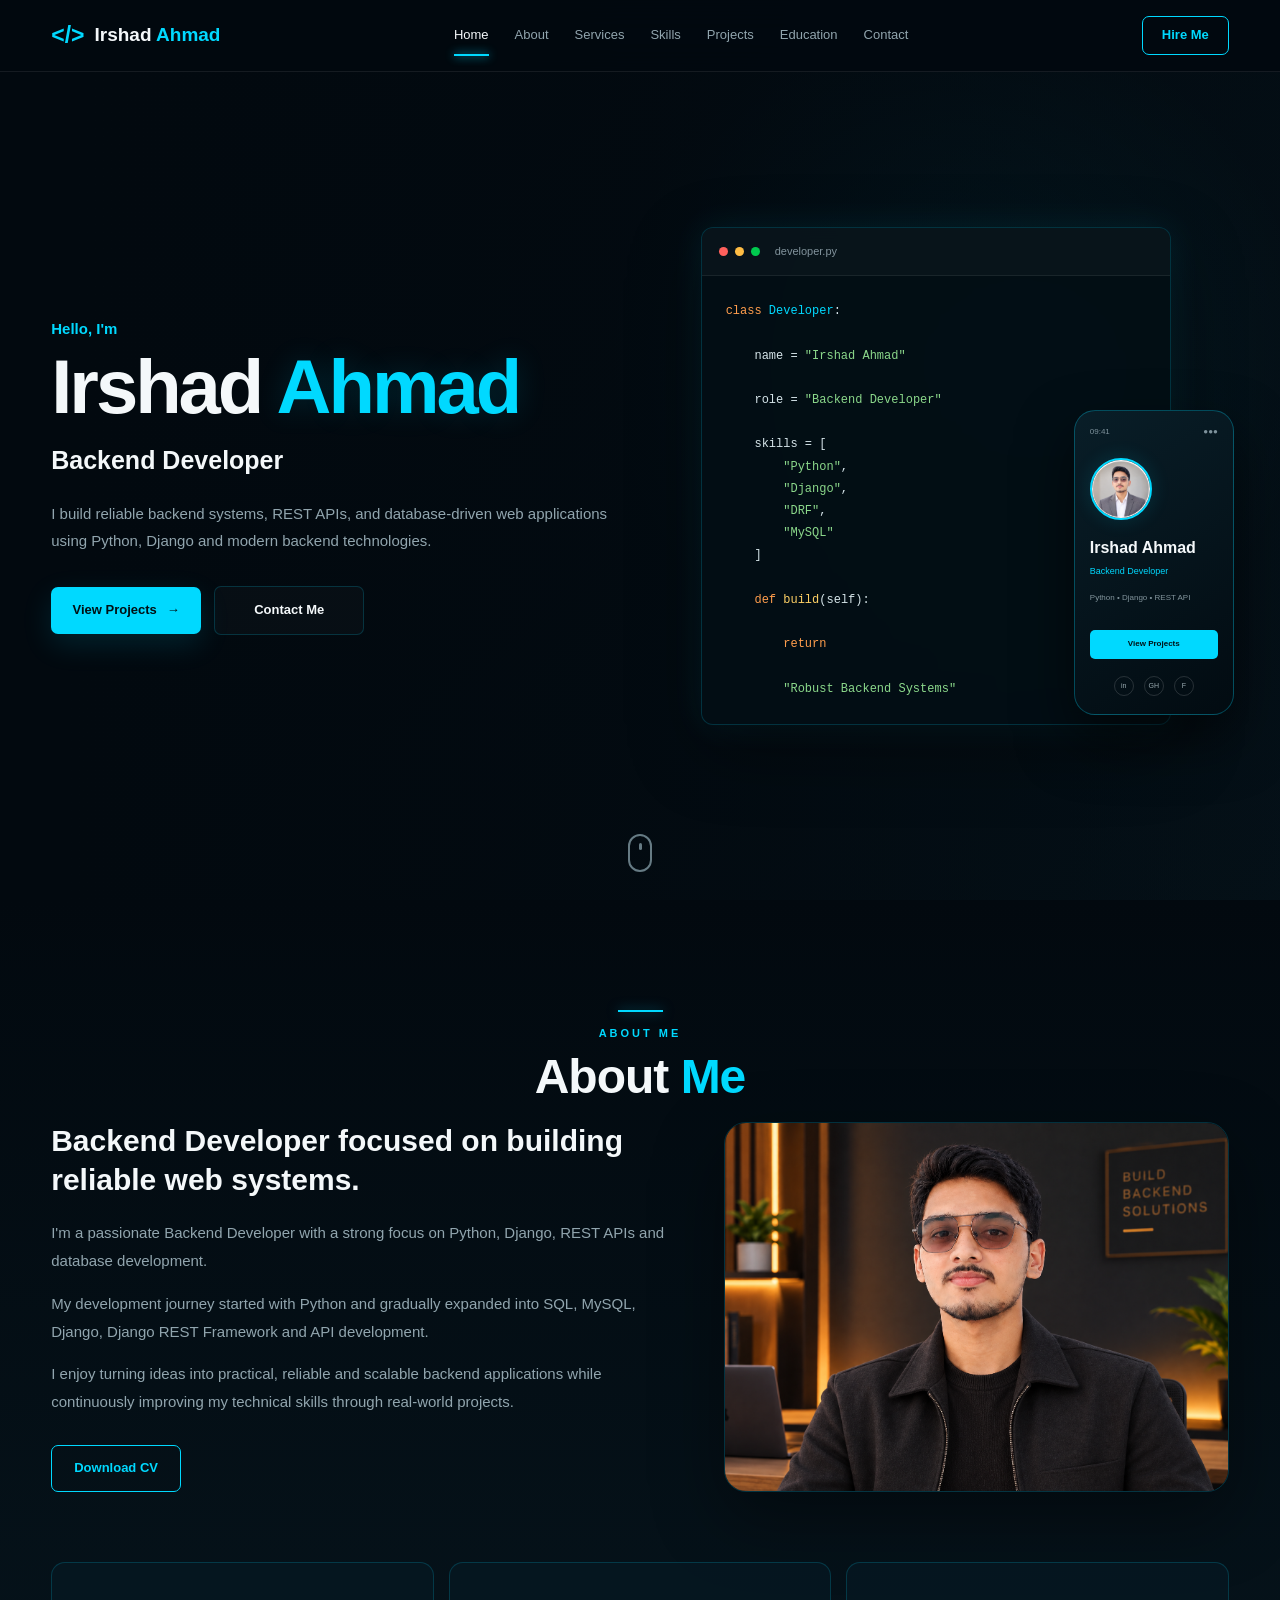
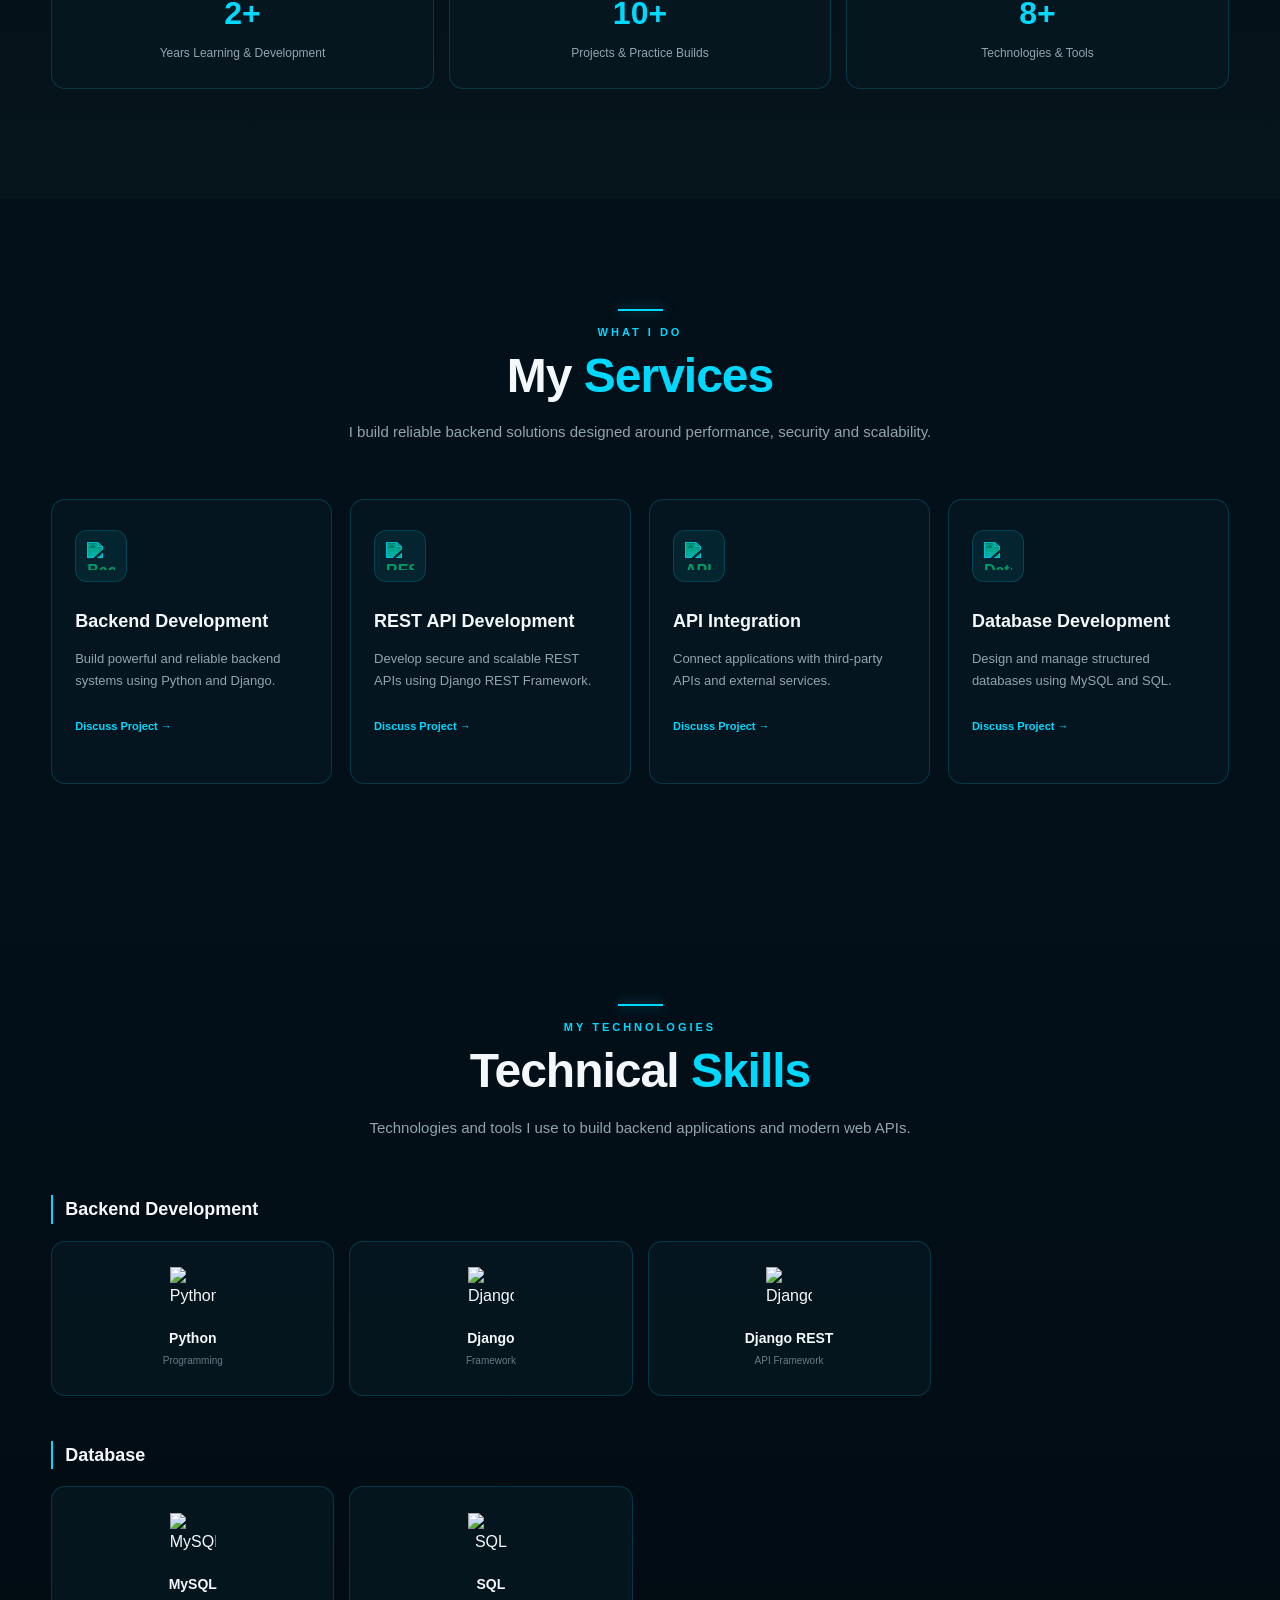
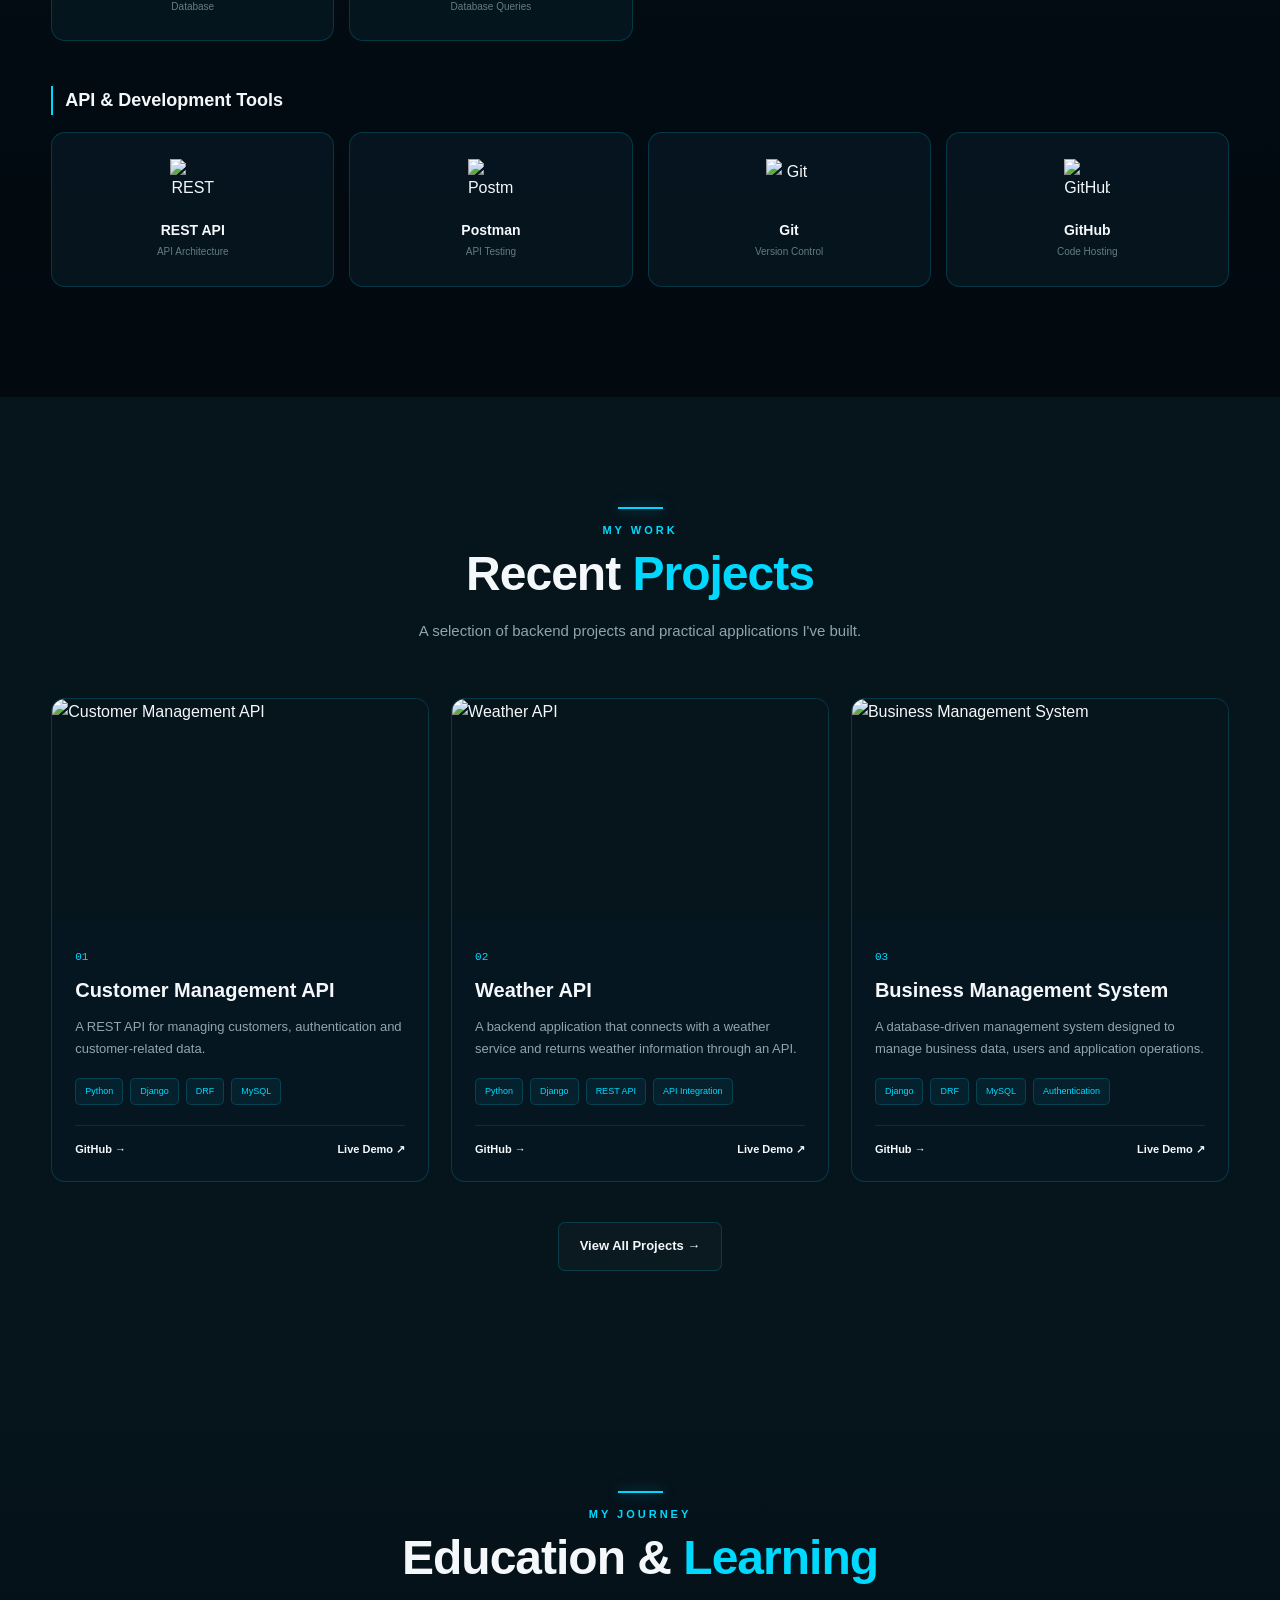
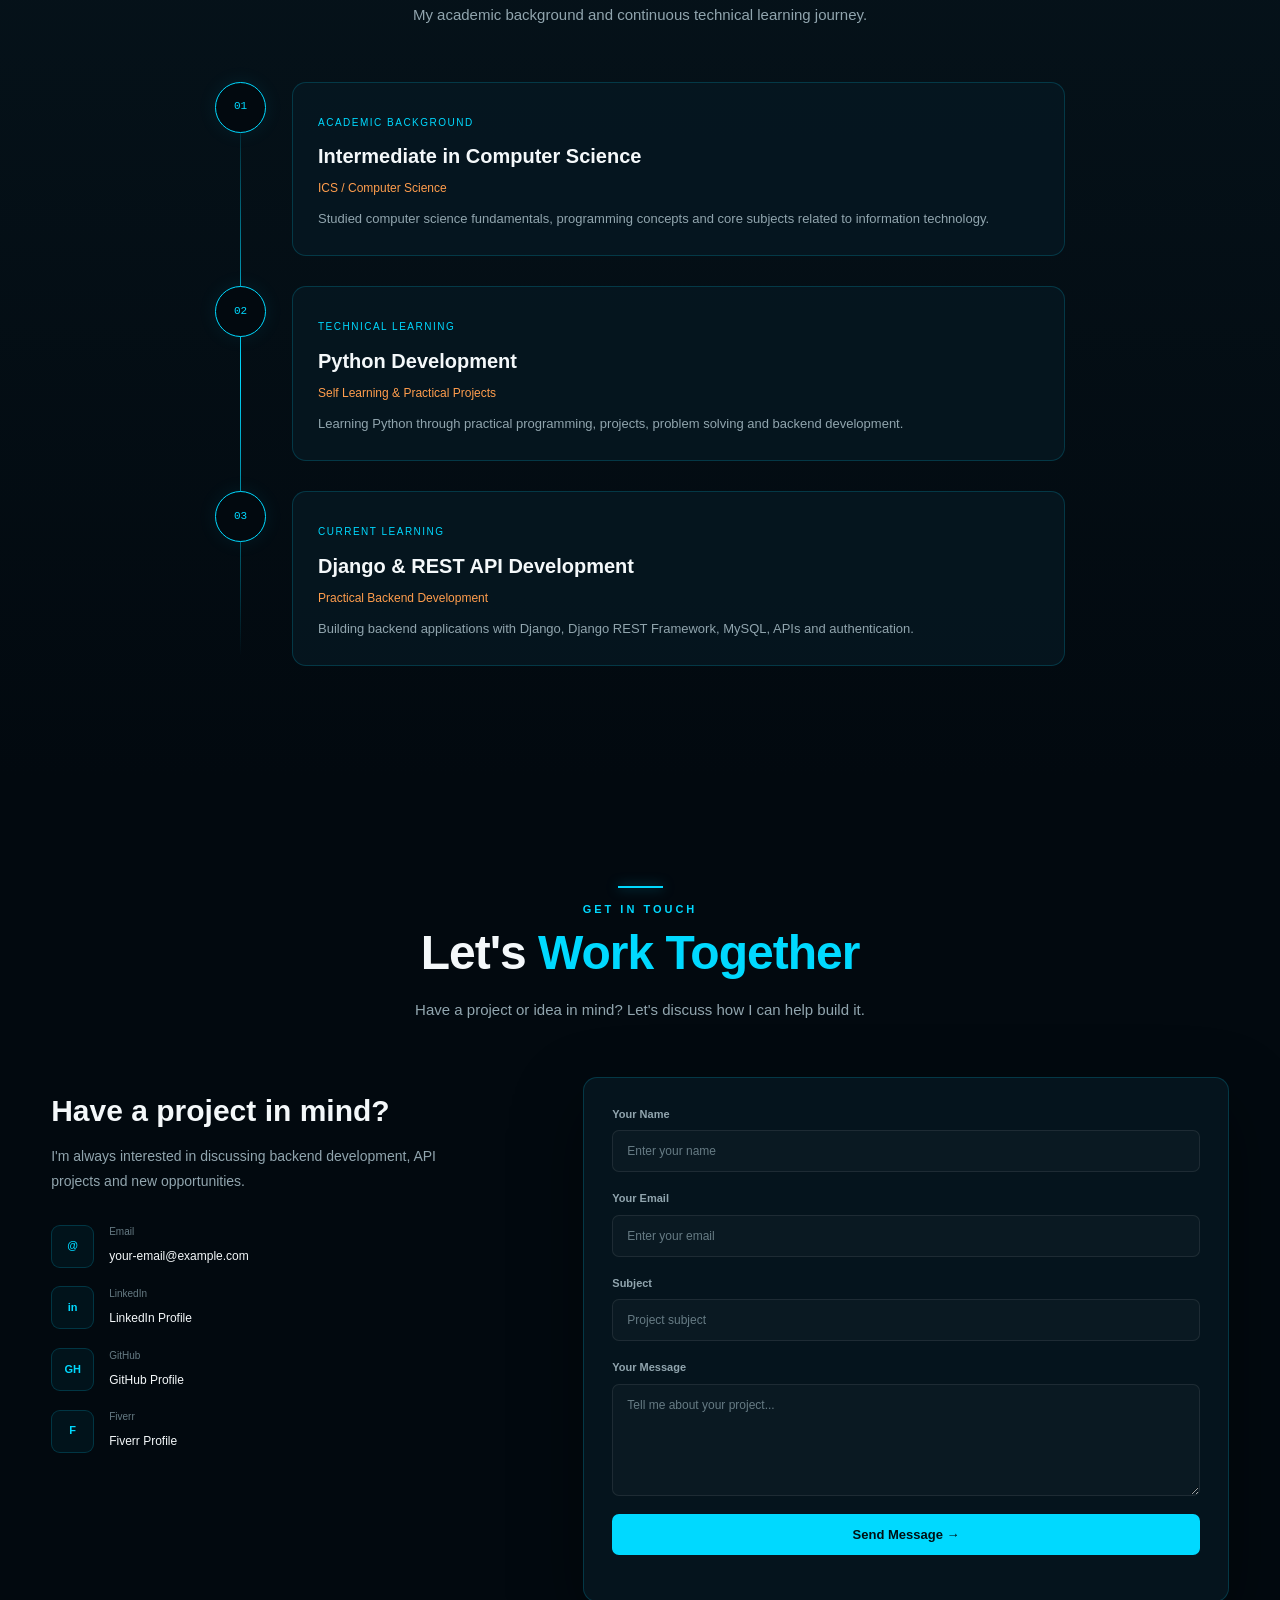
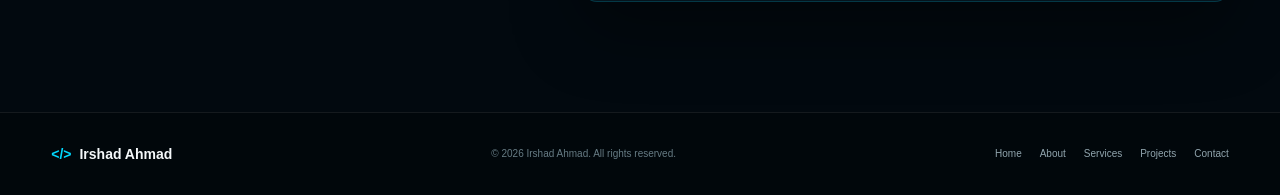
==== commit ece085f8: "update portfolio" ====
--- a/index.html
+++ b/index.html
@@ -2,6 +2,7 @@
 <html lang="en">
 
 <head>
+
 
     <!-- =====================================================
          BASIC PAGE SETTINGS
@@ -104,25 +105,6 @@
                     Hire Me
                 </a>
 
-
-                <!-- =================================================
-                 DARK / LIGHT MODE TOGGLE
-                 ================================================= -->
-
-                <button class="theme-toggle" id="themeToggle" type="button" aria-label="Toggle dark and light mode"
-                    title="Toggle theme">
-
-                    <!-- Moon icon -->
-                    <span class="moon-icon">
-                        ☾
-                    </span>
-
-                    <!-- Sun icon -->
-                    <span class="sun-icon">
-                        ☀
-                    </span>
-
-                </button>
 
             </div>
 
@@ -328,7 +310,7 @@
 
                         <div class="phone-profile-image">
 
-                            <img src="assets/profile.jpg" alt="Irshad Ahmad">
+                            <img src="assets\profile.png" alt="Irshad Ahmad">
 
                         </div>
 
@@ -357,33 +339,29 @@
                         </a>
 
                         <!-- Mouse Scroll Indicator -->
-                        <div class="scroll-mouse" aria-label="Scroll down">
-
-                            <div class="mouse">
-                                <span></span>
-                            </div>
-
-                            <div class="scroll-text">
+
+
+                        <!-- <div class="scroll-text">
                                 SCROLL
-                            </div>
+                            </div> -->
 
 
                         <!-- Social icons -->
                         <div class="phone-social">
 
-                            <a href="#" aria-label="LinkedIn">
-                                in
-                            </a>
-
-                            <a href="#" aria-label="GitHub">
-                                GH
-                            </a>
-
-                            <a href="#" aria-label="Fiverr">
-                                F
-                            </a>
-
-                        </div>
+                                <a href="#" aria-label="LinkedIn">
+                                    in
+                                </a>
+
+                                <a href="#" aria-label="GitHub">
+                                    GH
+                                </a>
+
+                                <a href="#" aria-label="Fiverr">
+                                    F
+                                </a>
+
+                            </div>
 
                         </div>
 
@@ -394,6 +372,14 @@
             </div>
 
         </section>
+
+        <!-- changed here new for mouse -->
+        <div class="scroll-mouse" aria-label="Scroll down">
+
+            <div class="mouse">
+                <span></span>
+            </div>
+        </div>
 
 
 
@@ -432,14 +418,10 @@
                  ================================================= -->
 
                     <div class="about-text">
-
-
                         <h3>
                             Backend Developer focused on
                             building reliable web systems.
                         </h3>
-
-
                         <p>
 
                             I'm a passionate Backend Developer with
@@ -488,7 +470,7 @@
 
                     <div class="about-image">
 
-                        <img src="assets/about.jpg" alt="Irshad Ahmad working on backend development">
+                        <img src="assets\about-page.png" alt="Irshad Ahmad in a professional office setting">
 
                     </div>
 
@@ -603,15 +585,13 @@
 
 
                         <!--
-                    CHANGE ICON HERE
-
-                    Current icon:
-                    assets/icons/backend.svg
+                    Hosted service icon
                 -->
 
                         <div class="service-icon">
 
-                            <img src="assets/icons/backend.svg" alt="Backend Development">
+                            <img src="https://cdn.jsdelivr.net/npm/@mdi/svg@latest/svg/server-network.svg"
+                                alt="Backend Development">
 
                         </div>
 
@@ -645,7 +625,8 @@
 
                         <div class="service-icon">
 
-                            <img src="assets/icons/api.svg" alt="REST API Development">
+                            <img src="https://cdn.jsdelivr.net/npm/@mdi/svg@latest/svg/api.svg"
+                                alt="REST API Development">
 
                         </div>
 
@@ -679,7 +660,8 @@
 
                         <div class="service-icon">
 
-                            <img src="assets/icons/integration.svg" alt="API Integration">
+                            <img src="https://cdn.jsdelivr.net/npm/@mdi/svg@latest/svg/connection.svg"
+                                alt="API Integration">
 
                         </div>
 
@@ -713,7 +695,8 @@
 
                         <div class="service-icon">
 
-                            <img src="assets/icons/database.svg" alt="Database Development">
+                            <img src="https://cdn.jsdelivr.net/npm/@mdi/svg@latest/svg/database.svg"
+                                alt="Database Development">
 
                         </div>
 
@@ -798,7 +781,8 @@
                         <div class="skill-card">
 
                             <!-- CHANGE ICON HERE -->
-                            <img src="assets/icons/python.svg" alt="Python">
+                            <img src="https://cdn.jsdelivr.net/gh/devicons/devicon@latest/icons/python/python-original.svg"
+                                alt="Python">
 
                             <h4>
                                 Python
@@ -816,7 +800,8 @@
                         <div class="skill-card">
 
                             <!-- CHANGE ICON HERE -->
-                            <img src="assets/icons/django.svg" alt="Django">
+                            <img src="https://cdn.jsdelivr.net/gh/devicons/devicon@latest/icons/django/django-plain.svg"
+                                alt="Django">
 
                             <h4>
                                 Django
@@ -834,7 +819,8 @@
                         <div class="skill-card">
 
                             <!-- CHANGE ICON HERE -->
-                            <img src="assets/icons/drf.svg" alt="Django REST Framework">
+                            <img src="https://cdn.simpleicons.org/djangorestframework/ff1709"
+                                alt="Django REST Framework">
 
                             <h4>
                                 Django REST
@@ -870,7 +856,8 @@
                         <div class="skill-card">
 
                             <!-- CHANGE ICON HERE -->
-                            <img src="assets/icons/mysql.svg" alt="MySQL">
+                            <img src="https://cdn.jsdelivr.net/gh/devicons/devicon@latest/icons/mysql/mysql-original.svg"
+                                alt="MySQL">
 
                             <h4>
                                 MySQL
@@ -888,7 +875,7 @@
                         <div class="skill-card">
 
                             <!-- CHANGE ICON HERE -->
-                            <img src="assets/icons/sql.svg" alt="SQL">
+                            <img src="https://cdn.jsdelivr.net/npm/@mdi/svg@latest/svg/database-search.svg" alt="SQL">
 
                             <h4>
                                 SQL
@@ -923,7 +910,7 @@
                         <!-- REST API -->
                         <div class="skill-card">
 
-                            <img src="assets/icons/rest-api.svg" alt="REST API">
+                            <img src="https://cdn.jsdelivr.net/npm/@mdi/svg@latest/svg/api.svg" alt="REST API">
 
                             <h4>
                                 REST API
@@ -940,7 +927,8 @@
                         <!-- Postman -->
                         <div class="skill-card">
 
-                            <img src="assets/icons/postman.svg" alt="Postman">
+                            <img src="https://cdn.jsdelivr.net/gh/devicons/devicon@latest/icons/postman/postman-original.svg"
+                                alt="Postman">
 
                             <h4>
                                 Postman
@@ -957,7 +945,8 @@
                         <!-- Git -->
                         <div class="skill-card">
 
-                            <img src="assets/icons/git.svg" alt="Git">
+                            <img src="https://cdn.jsdelivr.net/gh/devicons/devicon@latest/icons/git/git-original.svg"
+                                alt="Git">
 
                             <h4>
                                 Git
@@ -974,7 +963,8 @@
                         <!-- GitHub -->
                         <div class="skill-card">
 
-                            <img src="assets/icons/github.svg" alt="GitHub">
+                            <img src="https://cdn.jsdelivr.net/gh/devicons/devicon@latest/icons/github/github-original.svg"
+                                alt="GitHub">
 
                             <h4>
                                 GitHub
--- a/style.css
+++ b/style.css
@@ -109,40 +109,6 @@
 
 
 /* ============================================================
-   3. LIGHT THEME
-   ============================================================ */
-
-body.light-theme {
-
-    --bg-main: #f3f7f8;
-    --bg-secondary: #e7eef1;
-    --bg-section: #edf3f5;
-
-    --card-bg: rgba(255, 255, 255, 0.90);
-    --card-bg-solid: #ffffff;
-
-    --text-main: #102029;
-    --text-secondary: #566871;
-    --text-muted: #71838b;
-
-    --accent: #009dbb;
-    --accent-light: #00bcd9;
-    --accent-dark: #007c94;
-
-    --border: rgba(0, 140, 170, 0.20);
-    --border-light: rgba(0, 0, 0, 0.08);
-
-    --header-bg: rgba(255, 255, 255, 0.90);
-
-    --shadow:
-        0 25px 60px rgba(15, 45, 55, 0.12);
-
-    --glow:
-        0 0 35px rgba(0, 150, 180, 0.08);
-}
-
-
-/* ============================================================
    4. COMMON CONTAINER
    ============================================================ */
 
@@ -349,53 +315,6 @@
 
 
 /* ============================================================
-   THEME TOGGLE
-   ============================================================ */
-
-.theme-toggle {
-    width: 40px;
-    height: 40px;
-
-    border-radius: 50%;
-
-    border: 1px solid var(--border);
-
-    background: transparent;
-
-    color: var(--text-main);
-
-    display: flex;
-    align-items: center;
-    justify-content: center;
-
-    font-size: 18px;
-
-    transition:
-        transform 0.3s ease,
-        color 0.3s ease,
-        border-color 0.3s ease;
-}
-
-.theme-toggle:hover {
-    color: var(--accent);
-    border-color: var(--accent);
-    transform: rotate(15deg);
-}
-
-.sun-icon {
-    display: none;
-}
-
-body.light-theme .moon-icon {
-    display: none;
-}
-
-body.light-theme .sun-icon {
-    display: block;
-}
-
-
-/* ============================================================
    7. HOME / HERO
    ============================================================ */
 
@@ -983,6 +902,7 @@
     height: 100%;
 
     object-fit: cover;
+    object-position: center 30%;
 
     transition:
         transform 0.5s ease;
@@ -1163,6 +1083,8 @@
     height: 28px;
 
     object-fit: contain;
+
+    filter: invert(77%) sepia(86%) saturate(1635%) hue-rotate(151deg) brightness(103%) contrast(103%);
 }
 
 
@@ -2523,7 +2445,7 @@
 @media (max-width: 560px) {
 
     .scroll-mouse {
-        bottom: 18px;
+        bottom: 180px;
     }
 
     .mouse {
@@ -2536,4 +2458,4 @@
         letter-spacing: 2px;
     }
 
-}+}
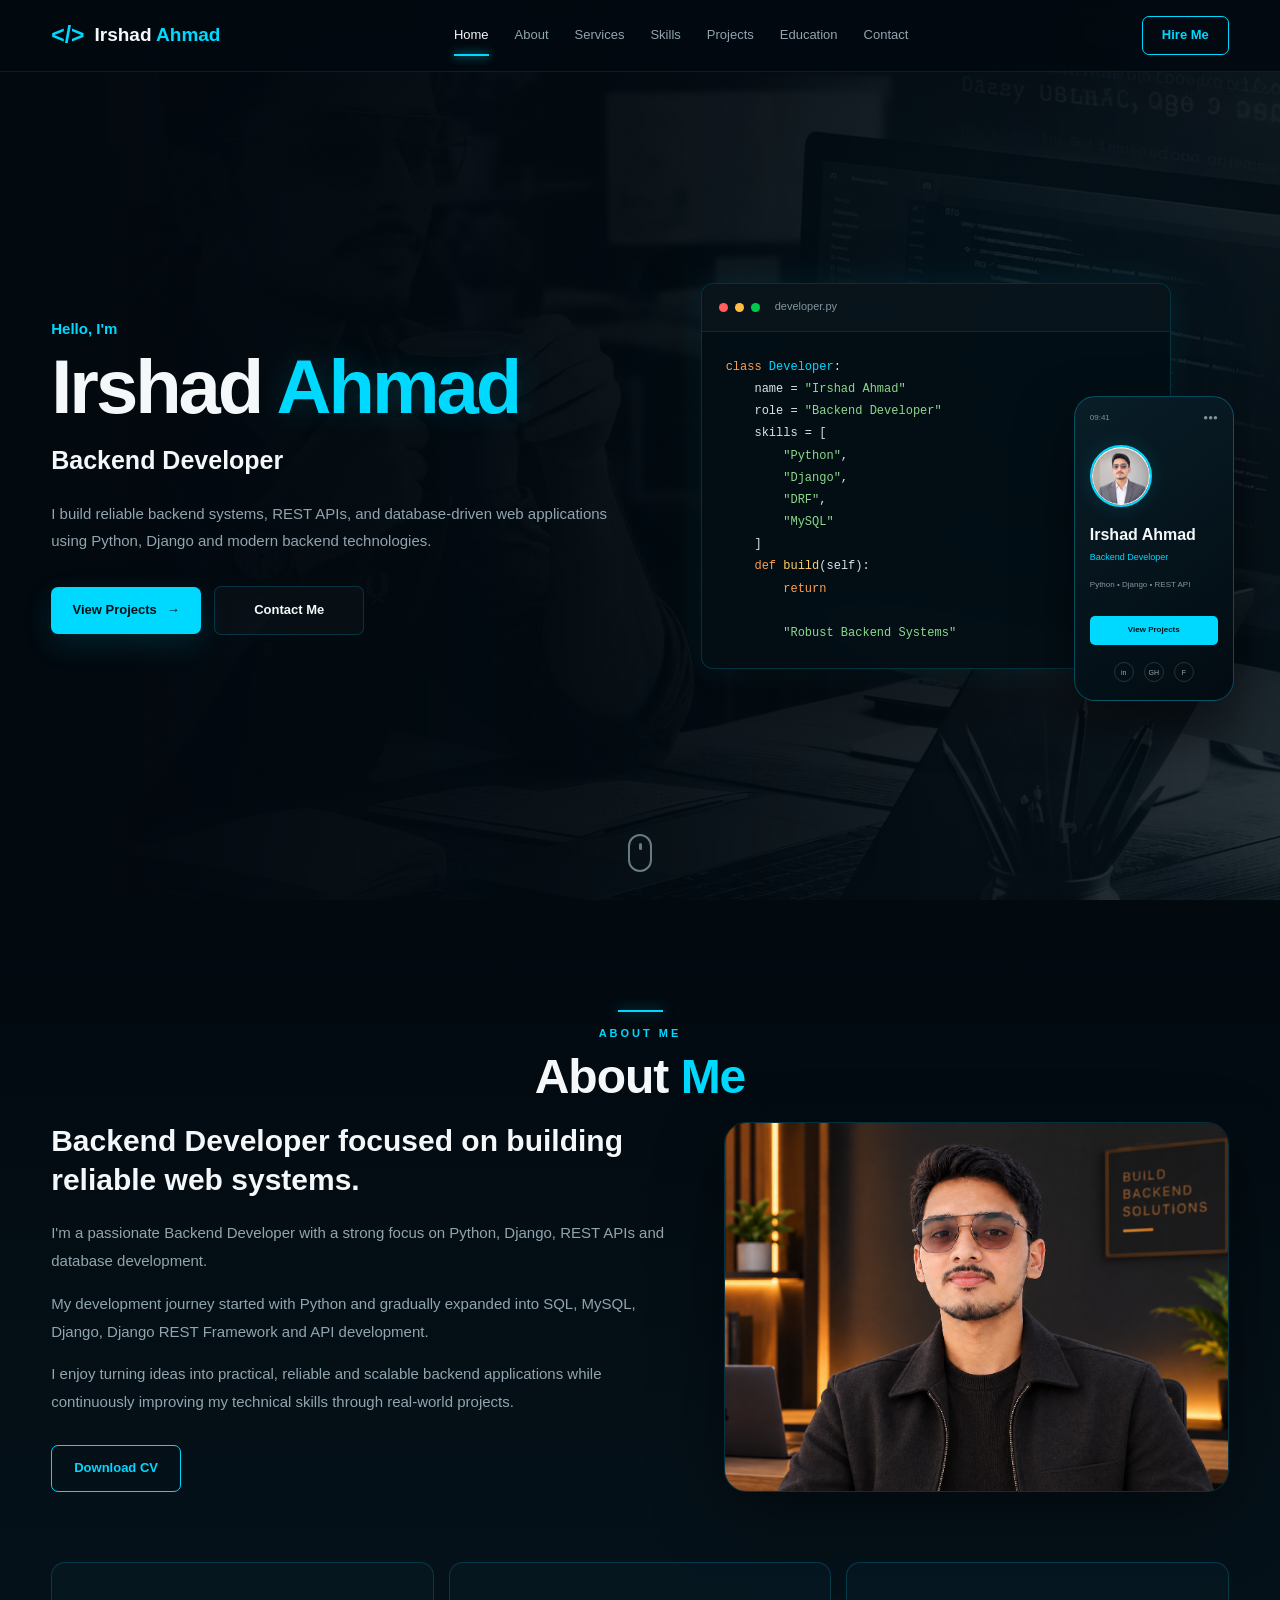
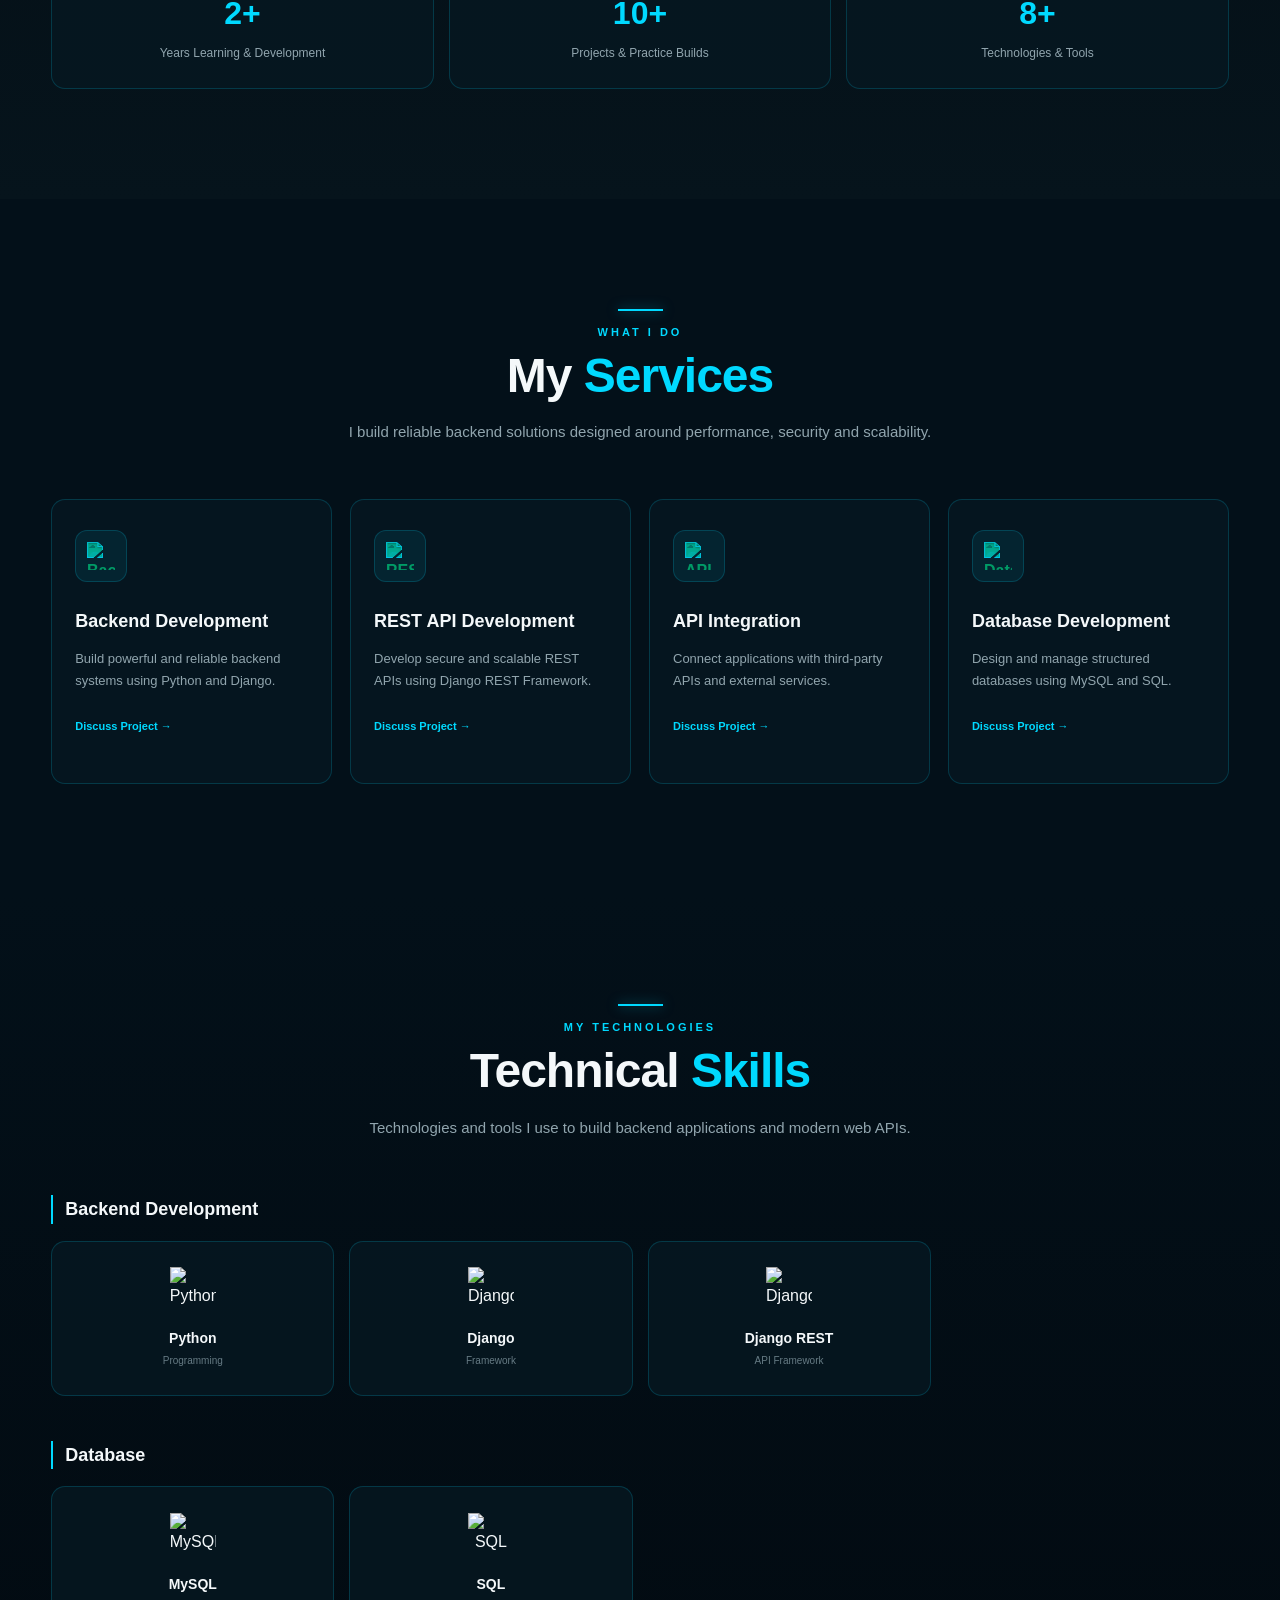
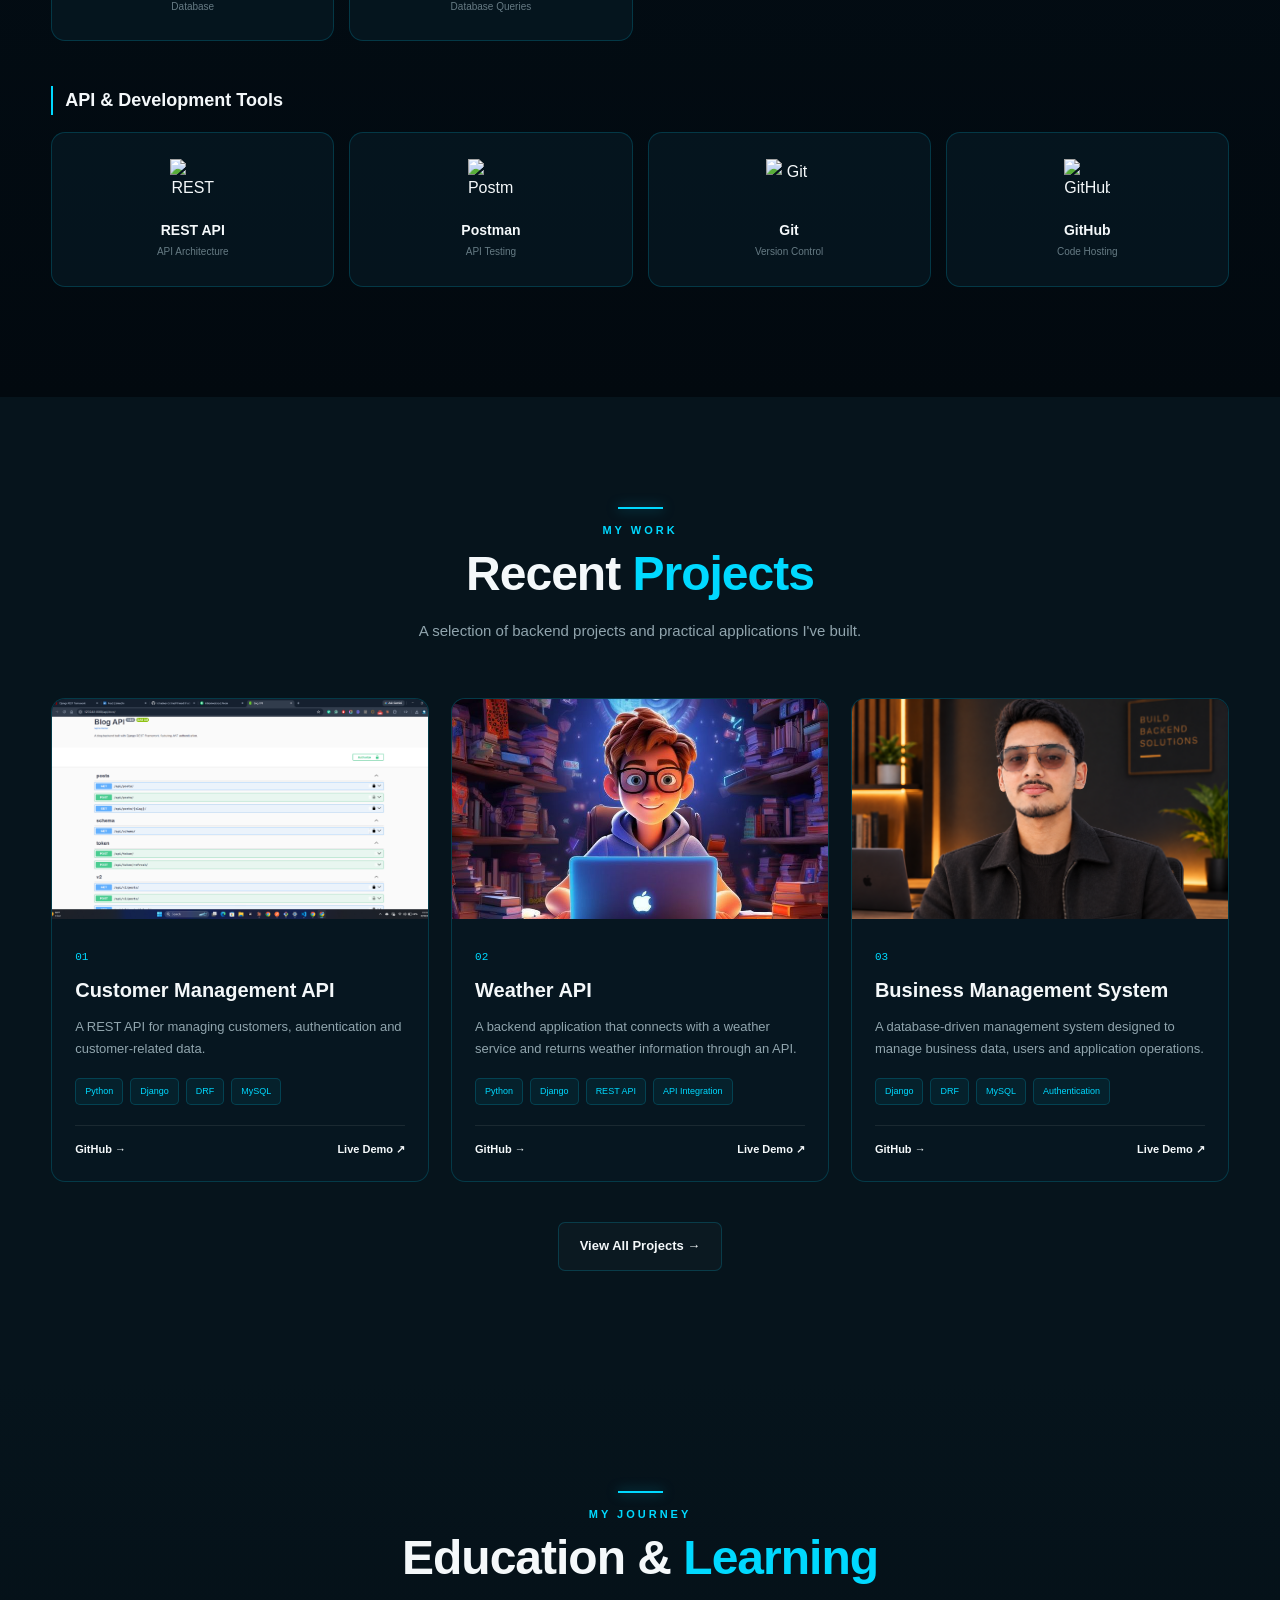
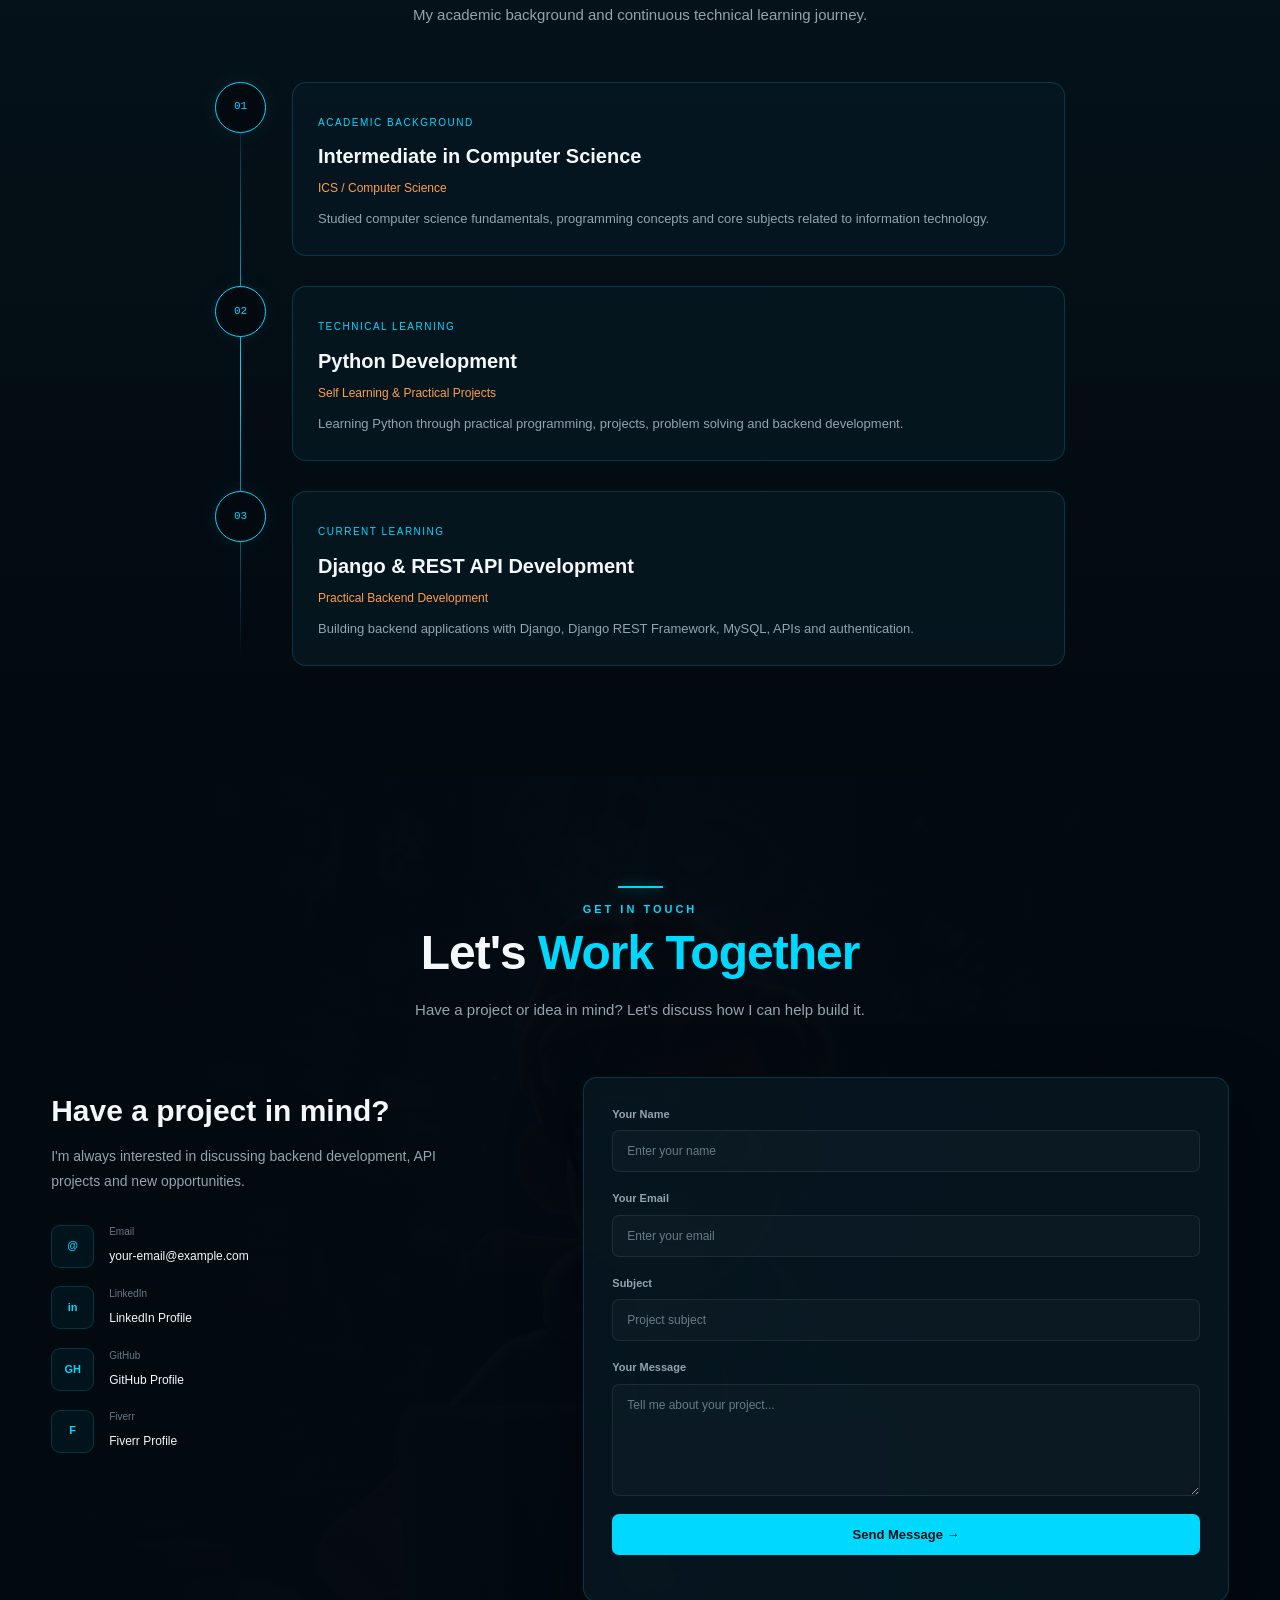
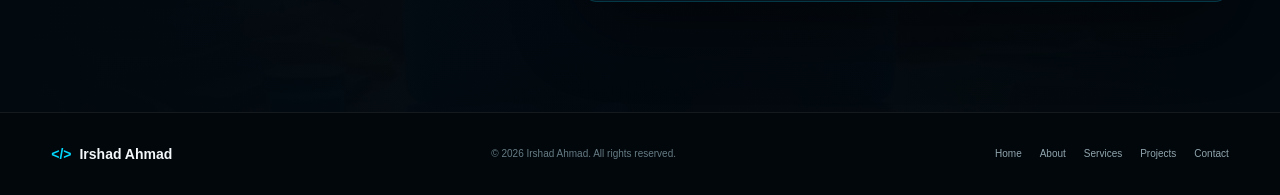
==== commit 7b80346d: "Update README" ====
--- a/index.html
+++ b/index.html
@@ -2,1804 +2,806 @@
 <html lang="en">
 
 <head>
-
-
-    <!-- =====================================================
-         BASIC PAGE SETTINGS
-         ===================================================== -->
-
     <meta charset="UTF-8">
-
-    <!-- Responsive design -->
     <meta name="viewport" content="width=device-width, initial-scale=1.0">
-
-    <!-- Browser title -->
     <title>Irshad Ahmad | Backend Developer</title>
-
-    <!-- Website description -->
     <meta name="description"
         content="Irshad Ahmad - Backend Developer specializing in Python, Django, REST APIs and databases.">
-
-    <!-- =====================================================
-         CSS FILE
-         ===================================================== -->
-
+    <link rel="icon" type="image/jpeg" href="assets/favicon.jpg">
     <link rel="stylesheet" href="style.css">
-
 </head>
 
-
 <body>
-
-
-    <!-- =========================================================
-     HEADER / NAVBAR
-     ========================================================= -->
-
     <header class="header">
-
         <div class="container navbar">
-
-
-            <!-- =================================================
-             LOGO
-             ================================================= -->
-
             <a href="#home" class="logo">
-
                 <span class="logo-icon">&lt;/&gt;</span>
-
                 <span>
                     Irshad <strong>Ahmad</strong>
                 </span>
-
             </a>
-
-
-            <!-- =================================================
-             NAVIGATION
-             ================================================= -->
-
-            <nav class="nav-menu">
-
-                <a href="#home" class="nav-link active">
-                    Home
-                </a>
-
-                <a href="#about" class="nav-link">
-                    About
-                </a>
-
-                <a href="#services" class="nav-link">
-                    Services
-                </a>
-
-                <a href="#skills" class="nav-link">
-                    Skills
-                </a>
-
-                <a href="#projects" class="nav-link">
-                    Projects
-                </a>
-
-                <a href="#education" class="nav-link">
-                    Education
-                </a>
-
-                <a href="#contact" class="nav-link">
-                    Contact
-                </a>
-
+            <button class="menu-toggle" type="button" aria-label="Open navigation menu" aria-expanded="false" aria-controls="primary-navigation">
+                <span></span><span></span><span></span>
+            </button>
+            <nav class="nav-menu" id="primary-navigation">
+                <a href="#home" class="nav-link active"> Home </a>
+                <a href="#about" class="nav-link"> About </a>
+                <a href="#services" class="nav-link">Services </a>
+                <a href="#skills" class="nav-link">Skills </a>
+                <a href="#projects" class="nav-link">Projects </a>
+                <a href="#education" class="nav-link">Education </a>
+                <a href="#contact" class="nav-link">Contact </a>
             </nav>
-
-
-            <!-- =================================================
-             RIGHT SIDE NAV ACTIONS
-             ================================================= -->
-
             <div class="nav-actions">
-
-
-                <!-- Hire Me button -->
-                <a href="#contact" class="hire-btn">
-                    Hire Me
-                </a>
-
-
-            </div>
-
+                <a href="#contact" class="hire-btn">Hire Me </a>
+            </div>
         </div>
-
     </header>
-
-
-
-    <!-- =========================================================
-     MAIN WEBSITE
-     ========================================================= -->
-
     <main>
-
-
-
-        <!-- =========================================================
-     1. HOME SECTION
-     ========================================================= -->
-
         <section class="hero" id="home">
-
-
-            <!-- =====================================================
-         HERO BACKGROUND IMAGE
-         
-         CHANGE IMAGE HERE
-         Replace hero-bg.jpg with your own image.
-         ===================================================== -->
-
-            <div class="hero-background" style="background-image: url('assets/hero-bg.jpg');"></div>
-
-
-            <!-- Dark overlay over background -->
+            <div class="hero-background" style="background-image: url('assets/bg.png');"></div>
             <div class="hero-overlay"></div>
-
-
-            <!-- Hero Content -->
             <div class="container hero-content">
-
-
-                <!-- =================================================
-             LEFT SIDE — HERO TEXT
-             ================================================= -->
-
                 <div class="hero-text">
-
-
-                    <!-- Small introduction -->
                     <p class="hero-intro">
                         Hello, I'm
                     </p>
-
-
-                    <!-- Main name -->
                     <h1>
                         Irshad
                         <span>Ahmad</span>
                     </h1>
-
-
-                    <!-- Professional title -->
                     <h2>
                         Backend Developer
                     </h2>
-
-
-                    <!-- Short description -->
                     <p class="hero-description">
-
                         I build reliable backend systems, REST APIs,
                         and database-driven web applications using
                         Python, Django and modern backend technologies.
-
                     </p>
-
-
-                    <!-- =================================================
-                 HERO BUTTONS
-                 ================================================= -->
-
                     <div class="hero-buttons">
-
-
-                        <!-- Projects button -->
                         <a href="#projects" class="btn btn-primary">
-
                             View Projects
-
                             <span>
                                 →
                             </span>
-
                         </a>
-
-
-                        <!-- Contact button -->
                         <a href="#contact" class="btn btn-outline">
-
                             Contact Me
-
                         </a>
-
-                    </div>
-
-                </div>
-
-
-
-                <!-- =================================================
-             RIGHT SIDE — HERO VISUAL
-             ================================================= -->
-
+                    </div>
+                </div>
                 <div class="hero-visual">
-
-
-                    <!-- =================================================
-                 CODE EDITOR CARD
-                 ================================================= -->
-
                     <div class="code-window">
-
-
-                        <!-- Code window top bar -->
                         <div class="window-header">
-
                             <div class="window-dots">
-
                                 <span class="dot red"></span>
-
                                 <span class="dot yellow"></span>
-
                                 <span class="dot green"></span>
-
-                            </div>
-
-
+                            </div>
                             <span class="window-title">
                                 developer.py
                             </span>
-
-                        </div>
-
-
-                        <!-- =================================================
-                     CODE CONTENT
-                     ================================================= -->
-
+                        </div>
                         <div class="code-content">
-
                             <pre><code><span class="keyword">class</span> <span class="class-name">Developer</span>:
-
     name = <span class="string">"Irshad Ahmad"</span>
-
     role = <span class="string">"Backend Developer"</span>
-
     skills = [
         <span class="string">"Python"</span>,
         <span class="string">"Django"</span>,
         <span class="string">"DRF"</span>,
         <span class="string">"MySQL"</span>
     ]
-
     <span class="keyword">def</span> <span class="function">build</span>(self):
-
         <span class="keyword">return</span>
         <span class="string">
         "Robust Backend Systems"</span></code></pre>
-
-                        </div>
-
-                    </div>
-
-
-
-                    <!-- =================================================
-                 MOBILE PHONE CARD
-                 ================================================= -->
-
+                        </div>
+                    </div>
                     <div class="phone-card">
-
-
-                        <!-- Phone top -->
                         <div class="phone-top">
-
                             <span>
                                 09:41
                             </span>
-
                             <span>
                                 ●●●
                             </span>
-
-                        </div>
-
-
-                        <!-- =================================================
-                     PROFILE IMAGE
-                     
-                     CHANGE IMAGE HERE
-                     ================================================= -->
-
+                        </div>
                         <div class="phone-profile-image">
-
                             <img src="assets\profile.png" alt="Irshad Ahmad">
-
-                        </div>
-
-
-                        <!-- Phone information -->
+                        </div>
                         <div class="phone-content">
-
                             <h3>
                                 Irshad Ahmad
                             </h3>
-
                             <p>
                                 Backend Developer
                             </p>
-
                             <small>
                                 Python • Django • REST API
                             </small>
-
-                        </div>
-
-
-                        <!-- Phone button -->
+                        </div>
                         <a href="#projects" class="phone-button">
                             View Projects
                         </a>
-
-                        <!-- Mouse Scroll Indicator -->
-
-
-                        <!-- <div class="scroll-text">
-                                SCROLL
-                            </div> -->
-
-
-                        <!-- Social icons -->
                         <div class="phone-social">
-
-                                <a href="#" aria-label="LinkedIn">
-                                    in
-                                </a>
-
-                                <a href="#" aria-label="GitHub">
-                                    GH
-                                </a>
-
-                                <a href="#" aria-label="Fiverr">
-                                    F
-                                </a>
-
-                            </div>
-
-                        </div>
-
-                    </div>
-
-                </div>
-
-            </div>
-
+                            <a href="#" aria-label="LinkedIn">
+                                in
+                            </a>
+                            <a href="#" aria-label="GitHub">
+                                GH
+                            </a>
+                            <a href="#" aria-label="Fiverr">
+                                F
+                            </a>
+                        </div>
+                    </div>
+                </div>
+            </div>
+            </div>
         </section>
 
-        <!-- changed here new for mouse -->
         <div class="scroll-mouse" aria-label="Scroll down">
-
             <div class="mouse">
                 <span></span>
             </div>
         </div>
-
-
-
-        <!-- =========================================================
-     2. ABOUT SECTION
-     ========================================================= -->
-
         <section class="about-section" id="about">
-
-
             <div class="container">
-
-
-                <!-- Section heading -->
                 <div class="section-heading">
-
                     <span class="section-line"></span>
-
                     <p>
                         ABOUT ME
                     </p>
-
                     <h2>
                         About <span>Me</span>
                     </h2>
-
-                </div>
-
-
-                <!-- About content -->
+                </div>
                 <div class="about-content">
-
-
-                    <!-- =================================================
-                 ABOUT TEXT
-                 ================================================= -->
-
                     <div class="about-text">
                         <h3>
                             Backend Developer focused on
                             building reliable web systems.
                         </h3>
                         <p>
-
                             I'm a passionate Backend Developer with
                             a strong focus on Python, Django, REST APIs
                             and database development.
-
                         </p>
-
-
                         <p>
-
                             My development journey started with Python
                             and gradually expanded into SQL, MySQL,
                             Django, Django REST Framework and API
                             development.
-
                         </p>
-
-
                         <p>
-
                             I enjoy turning ideas into practical,
                             reliable and scalable backend applications
                             while continuously improving my technical
                             skills through real-world projects.
-
                         </p>
-
-
-                        <!-- CV button -->
                         <a href="assets/Irshad-Ahmad-CV.pdf" class="cv-button" target="_blank">
-
                             Download CV
-
                         </a>
-
-                    </div>
-
-
-
-                    <!-- =================================================
-                 ABOUT IMAGE
-                 
-                 CHANGE IMAGE HERE
-                 ================================================= -->
-
+                    </div>
                     <div class="about-image">
-
                         <img src="assets\about-page.png" alt="Irshad Ahmad in a professional office setting">
-
-                    </div>
-
-
-
-                    <!-- =================================================
-                 ABOUT STATISTICS
-                 ================================================= -->
-
+                    </div>
                     <div class="about-stats">
-
-
                         <div class="stat-card">
-
                             <h3>
                                 2+
                             </h3>
-
                             <p>
                                 Years Learning &
                                 Development
                             </p>
-
-                        </div>
-
-
+                        </div>
                         <div class="stat-card">
-
                             <h3>
                                 10+
                             </h3>
-
                             <p>
                                 Projects &
                                 Practice Builds
                             </p>
-
-                        </div>
-
-
+                        </div>
                         <div class="stat-card">
-
                             <h3>
                                 8+
                             </h3>
-
                             <p>
                                 Technologies &
                                 Tools
                             </p>
-
-                        </div>
-
-                    </div>
-
-                </div>
-
-            </div>
-
+                        </div>
+                    </div>
+                </div>
+            </div>
         </section>
-
-
-
-        <!-- =========================================================
-     3. SERVICES SECTION
-     ========================================================= -->
-
         <section class="services-section" id="services">
-
-
             <div class="container">
-
-
-                <!-- Section heading -->
                 <div class="section-heading">
-
                     <span class="section-line"></span>
-
                     <p>
                         WHAT I DO
                     </p>
-
                     <h2>
                         My <span>Services</span>
                     </h2>
-
-                </div>
-
-
-                <!-- Section description -->
+                </div>
                 <p class="section-description">
-
                     I build reliable backend solutions designed
                     around performance, security and scalability.
-
                 </p>
-
-
-
-                <!-- =================================================
-             SERVICES GRID
-             ================================================= -->
-
                 <div class="services-grid">
-
-
-                    <!-- =================================================
-                 SERVICE 1
-                 ================================================= -->
-
                     <article class="service-card">
-
-
-                        <!--
-                    Hosted service icon
-                -->
-
                         <div class="service-icon">
-
                             <img src="https://cdn.jsdelivr.net/npm/@mdi/svg@latest/svg/server-network.svg"
                                 alt="Backend Development">
-
-                        </div>
-
-
+                        </div>
                         <h3>
                             Backend Development
                         </h3>
-
-
                         <p>
-
                             Build powerful and reliable backend
                             systems using Python and Django.
-
                         </p>
-
-
                         <a href="#contact">
                             Discuss Project →
                         </a>
-
-                    </article>
-
-
-
-                    <!-- =================================================
-                 SERVICE 2
-                 ================================================= -->
-
+                    </article>
                     <article class="service-card">
-
                         <div class="service-icon">
-
                             <img src="https://cdn.jsdelivr.net/npm/@mdi/svg@latest/svg/api.svg"
                                 alt="REST API Development">
-
-                        </div>
-
-
+                        </div>
                         <h3>
                             REST API Development
                         </h3>
-
-
                         <p>
-
                             Develop secure and scalable REST APIs
                             using Django REST Framework.
-
                         </p>
-
-
                         <a href="#contact">
                             Discuss Project →
                         </a>
-
-                    </article>
-
-
-
-                    <!-- =================================================
-                 SERVICE 3
-                 ================================================= -->
-
+                    </article>
                     <article class="service-card">
-
                         <div class="service-icon">
-
                             <img src="https://cdn.jsdelivr.net/npm/@mdi/svg@latest/svg/connection.svg"
                                 alt="API Integration">
-
-                        </div>
-
-
+                        </div>
                         <h3>
                             API Integration
                         </h3>
-
-
                         <p>
-
                             Connect applications with third-party
                             APIs and external services.
-
                         </p>
-
-
                         <a href="#contact">
                             Discuss Project →
                         </a>
-
-                    </article>
-
-
-
-                    <!-- =================================================
-                 SERVICE 4
-                 ================================================= -->
-
+                    </article>
                     <article class="service-card">
-
                         <div class="service-icon">
-
                             <img src="https://cdn.jsdelivr.net/npm/@mdi/svg@latest/svg/database.svg"
                                 alt="Database Development">
-
-                        </div>
-
-
+                        </div>
                         <h3>
                             Database Development
                         </h3>
-
-
                         <p>
-
                             Design and manage structured databases
                             using MySQL and SQL.
-
                         </p>
-
-
                         <a href="#contact">
                             Discuss Project →
                         </a>
-
-                    </article>
-
-                </div>
-
-            </div>
-
+                    </article>
+                </div>
+            </div>
         </section>
-
-
-
-        <!-- =========================================================
-     4. SKILLS SECTION
-     ========================================================= -->
-
         <section class="skills-section" id="skills">
-
-
             <div class="container">
-
-
-                <!-- Section heading -->
                 <div class="section-heading">
-
                     <span class="section-line"></span>
-
                     <p>
                         MY TECHNOLOGIES
                     </p>
-
                     <h2>
                         Technical <span>Skills</span>
                     </h2>
-
-                </div>
-
-
+                </div>
                 <p class="section-description">
-
                     Technologies and tools I use to build backend
                     applications and modern web APIs.
-
                 </p>
-
-
-
-                <!-- =================================================
-             BACKEND SKILLS
-             ================================================= -->
-
                 <div class="skills-category">
-
                     <h3>
                         Backend Development
                     </h3>
-
-
                     <div class="skills-grid">
-
-
-                        <!-- Python -->
                         <div class="skill-card">
-
-                            <!-- CHANGE ICON HERE -->
                             <img src="https://cdn.jsdelivr.net/gh/devicons/devicon@latest/icons/python/python-original.svg"
                                 alt="Python">
-
                             <h4>
                                 Python
                             </h4>
-
                             <span>
                                 Programming
                             </span>
-
-                        </div>
-
-
-
-                        <!-- Django -->
+                        </div>
                         <div class="skill-card">
-
-                            <!-- CHANGE ICON HERE -->
                             <img src="https://cdn.jsdelivr.net/gh/devicons/devicon@latest/icons/django/django-plain.svg"
                                 alt="Django">
-
                             <h4>
                                 Django
                             </h4>
-
                             <span>
                                 Framework
                             </span>
-
-                        </div>
-
-
-
-                        <!-- Django REST Framework -->
+                        </div>
                         <div class="skill-card">
-
-                            <!-- CHANGE ICON HERE -->
                             <img src="https://cdn.simpleicons.org/djangorestframework/ff1709"
                                 alt="Django REST Framework">
-
                             <h4>
                                 Django REST
                             </h4>
-
                             <span>
                                 API Framework
                             </span>
-
-                        </div>
-
-                    </div>
-
-                </div>
-
-
-
-                <!-- =================================================
-             DATABASE SKILLS
-             ================================================= -->
-
+                        </div>
+                    </div>
+                </div>
                 <div class="skills-category">
-
                     <h3>
                         Database
                     </h3>
-
-
                     <div class="skills-grid">
-
-
-                        <!-- MySQL -->
                         <div class="skill-card">
-
-                            <!-- CHANGE ICON HERE -->
                             <img src="https://cdn.jsdelivr.net/gh/devicons/devicon@latest/icons/mysql/mysql-original.svg"
                                 alt="MySQL">
-
                             <h4>
                                 MySQL
                             </h4>
-
                             <span>
                                 Database
                             </span>
-
-                        </div>
-
-
-
-                        <!-- SQL -->
+                        </div>
                         <div class="skill-card">
-
-                            <!-- CHANGE ICON HERE -->
                             <img src="https://cdn.jsdelivr.net/npm/@mdi/svg@latest/svg/database-search.svg" alt="SQL">
-
                             <h4>
                                 SQL
                             </h4>
-
                             <span>
                                 Database Queries
                             </span>
-
-                        </div>
-
-                    </div>
-
-                </div>
-
-
-
-                <!-- =================================================
-             API & DEVELOPMENT TOOLS
-             ================================================= -->
-
+                        </div>
+                    </div>
+                </div>
                 <div class="skills-category">
-
                     <h3>
                         API & Development Tools
                     </h3>
-
-
                     <div class="skills-grid">
-
-
-                        <!-- REST API -->
                         <div class="skill-card">
-
                             <img src="https://cdn.jsdelivr.net/npm/@mdi/svg@latest/svg/api.svg" alt="REST API">
-
                             <h4>
                                 REST API
                             </h4>
-
                             <span>
                                 API Architecture
                             </span>
-
-                        </div>
-
-
-
-                        <!-- Postman -->
+                        </div>
                         <div class="skill-card">
-
                             <img src="https://cdn.jsdelivr.net/gh/devicons/devicon@latest/icons/postman/postman-original.svg"
                                 alt="Postman">
-
                             <h4>
                                 Postman
                             </h4>
-
                             <span>
                                 API Testing
                             </span>
-
-                        </div>
-
-
-
-                        <!-- Git -->
+                        </div>
                         <div class="skill-card">
-
                             <img src="https://cdn.jsdelivr.net/gh/devicons/devicon@latest/icons/git/git-original.svg"
                                 alt="Git">
-
                             <h4>
                                 Git
                             </h4>
-
                             <span>
                                 Version Control
                             </span>
-
-                        </div>
-
-
-
-                        <!-- GitHub -->
+                        </div>
                         <div class="skill-card">
-
                             <img src="https://cdn.jsdelivr.net/gh/devicons/devicon@latest/icons/github/github-original.svg"
                                 alt="GitHub">
-
                             <h4>
                                 GitHub
                             </h4>
-
                             <span>
                                 Code Hosting
                             </span>
-
-                        </div>
-
-                    </div>
-
-                </div>
-
-            </div>
-
+                        </div>
+                    </div>
+                </div>
+            </div>
         </section>
-
-
-
-        <!-- =========================================================
-     5. PROJECTS SECTION
-     ========================================================= -->
-
         <section class="projects-section" id="projects">
-
-
             <div class="container">
-
-
-                <!-- Section heading -->
                 <div class="section-heading">
-
                     <span class="section-line"></span>
-
                     <p>
                         MY WORK
                     </p>
-
                     <h2>
                         Recent <span>Projects</span>
                     </h2>
-
-                </div>
-
-
+                </div>
                 <p class="section-description">
-
                     A selection of backend projects and practical
                     applications I've built.
-
                 </p>
-
-
-
-                <!-- =================================================
-             PROJECTS GRID
-             ================================================= -->
-
                 <div class="projects-grid">
-
-
-                    <!-- =================================================
-                 PROJECT 1
-                 ================================================= -->
-
                     <article class="project-card">
-
-
-                        <!--
-                    PROJECT IMAGE
-
-                    CHANGE IMAGE HERE:
-                    assets/projects/project-1.jpg
-                -->
-
                         <div class="project-image">
-
-                            <img src="assets/projects/project-1.jpg" alt="Customer Management API">
-
-                        </div>
-
-
-                        <!-- Project information -->
+                            <img src="assets/blog.png" alt="Customer Management API">
+                        </div>
                         <div class="project-content">
-
-
                             <span class="project-number">
                                 01
                             </span>
-
-
                             <h3>
                                 Customer Management API
                             </h3>
-
-
-                            <p>
-
+                            <p>
                                 A REST API for managing customers,
                                 authentication and customer-related data.
-
-                            </p>
-
-
-                            <!-- Technology tags -->
+                            </p>
                             <div class="project-tags">
-
                                 <span>
                                     Python
                                 </span>
-
                                 <span>
                                     Django
                                 </span>
-
                                 <span>
                                     DRF
                                 </span>
-
                                 <span>
                                     MySQL
                                 </span>
-
-                            </div>
-
-
-                            <!-- Project links -->
+                            </div>
                             <div class="project-links">
-
                                 <a href="#" target="_blank">
                                     GitHub →
                                 </a>
-
                                 <a href="#" target="_blank">
                                     Live Demo ↗
                                 </a>
-
-                            </div>
-
-                        </div>
-
-                    </article>
-
-
-
-                    <!-- =================================================
-                 PROJECT 2
-                 ================================================= -->
-
+                            </div>
+                        </div>
+                    </article>
                     <article class="project-card">
-
-
-                        <!-- CHANGE IMAGE HERE -->
                         <div class="project-image">
-
-                            <img src="assets/projects/project-2.jpg" alt="Weather API">
-
-                        </div>
-
-
+                            <img src="assets/hero.jpg" alt="Weather API">
+                        </div>
                         <div class="project-content">
-
                             <span class="project-number">
                                 02
                             </span>
-
-
                             <h3>
                                 Weather API
                             </h3>
-
-
-                            <p>
-
+                            <p>
                                 A backend application that connects
                                 with a weather service and returns
                                 weather information through an API.
-
-                            </p>
-
-
+                            </p>
                             <div class="project-tags">
-
                                 <span>
                                     Python
                                 </span>
-
                                 <span>
                                     Django
                                 </span>
-
                                 <span>
                                     REST API
                                 </span>
-
                                 <span>
                                     API Integration
                                 </span>
-
-                            </div>
-
-
+                            </div>
                             <div class="project-links">
-
                                 <a href="#" target="_blank">
                                     GitHub →
                                 </a>
-
                                 <a href="#" target="_blank">
                                     Live Demo ↗
                                 </a>
-
-                            </div>
-
-                        </div>
-
-                    </article>
-
-
-
-                    <!-- =================================================
-                 PROJECT 3
-                 ================================================= -->
-
+                            </div>
+                        </div>
+                    </article>
                     <article class="project-card">
-
-
-                        <!-- CHANGE IMAGE HERE -->
                         <div class="project-image">
-
-                            <img src="assets/projects/project-3.jpg" alt="Business Management System">
-
-                        </div>
-
-
+                            <img src="assets/about-page.png" alt="Business Management System">
+                        </div>
                         <div class="project-content">
-
                             <span class="project-number">
                                 03
                             </span>
-
-
                             <h3>
                                 Business Management System
                             </h3>
-
-
-                            <p>
-
+                            <p>
                                 A database-driven management system
                                 designed to manage business data,
                                 users and application operations.
-
-                            </p>
-
-
+                            </p>
                             <div class="project-tags">
-
                                 <span>
                                     Django
                                 </span>
-
                                 <span>
                                     DRF
                                 </span>
-
                                 <span>
                                     MySQL
                                 </span>
-
                                 <span>
                                     Authentication
                                 </span>
-
-                            </div>
-
-
+                            </div>
                             <div class="project-links">
-
                                 <a href="#" target="_blank">
                                     GitHub →
                                 </a>
-
                                 <a href="#" target="_blank">
                                     Live Demo ↗
                                 </a>
-
-                            </div>
-
-                        </div>
-
-                    </article>
-
-                </div>
-
-
-
-                <!-- View all projects -->
+                            </div>
+                        </div>
+                    </article>
+                </div>
                 <div class="projects-button">
-
                     <a href="#" class="btn btn-outline">
                         View All Projects →
                     </a>
-
-                </div>
-
-            </div>
-
+                </div>
+            </div>
         </section>
-
-
-
-        <!-- =========================================================
-     6. EDUCATION SECTION
-     ========================================================= -->
-
         <section class="education-section" id="education">
-
-
             <div class="container">
-
-
-                <!-- Section heading -->
                 <div class="section-heading">
-
                     <span class="section-line"></span>
-
                     <p>
                         MY JOURNEY
                     </p>
-
                     <h2>
                         Education & <span>Learning</span>
                     </h2>
-
-                </div>
-
-
+                </div>
                 <p class="section-description">
-
                     My academic background and continuous technical
                     learning journey.
-
                 </p>
-
-
-
-                <!-- =================================================
-             EDUCATION TIMELINE
-             ================================================= -->
-
                 <div class="education-timeline">
-
-
-                    <!-- =================================================
-                 EDUCATION 1
-                 ================================================= -->
-
                     <article class="education-item">
-
-
                         <div class="timeline-marker">
                             01
                         </div>
-
-
                         <div class="education-content">
-
                             <span class="education-date">
                                 Academic Background
                             </span>
-
-
                             <h3>
                                 Intermediate in Computer Science
                             </h3>
-
-
                             <p class="education-institute">
                                 ICS / Computer Science
                             </p>
-
-
-                            <p>
-
+                            <p>
                                 Studied computer science fundamentals,
                                 programming concepts and core subjects
                                 related to information technology.
-
-                            </p>
-
-                        </div>
-
-                    </article>
-
-
-
-                    <!-- =================================================
-                 EDUCATION 2
-                 ================================================= -->
-
+                            </p>
+                        </div>
+                    </article>
                     <article class="education-item">
-
-
                         <div class="timeline-marker">
                             02
                         </div>
-
-
                         <div class="education-content">
-
                             <span class="education-date">
                                 Technical Learning
                             </span>
-
-
                             <h3>
                                 Python Development
                             </h3>
-
-
                             <p class="education-institute">
                                 Self Learning & Practical Projects
                             </p>
-
-
-                            <p>
-
+                            <p>
                                 Learning Python through practical
                                 programming, projects, problem solving
                                 and backend development.
-
-                            </p>
-
-                        </div>
-
-                    </article>
-
-
-
-                    <!-- =================================================
-                 EDUCATION 3
-                 ================================================= -->
-
+                            </p>
+                        </div>
+                    </article>
                     <article class="education-item">
-
-
                         <div class="timeline-marker">
                             03
                         </div>
-
-
                         <div class="education-content">
-
                             <span class="education-date">
                                 Current Learning
                             </span>
-
-
                             <h3>
                                 Django & REST API Development
                             </h3>
-
-
                             <p class="education-institute">
                                 Practical Backend Development
                             </p>
-
-
-                            <p>
-
+                            <p>
                                 Building backend applications with
                                 Django, Django REST Framework, MySQL,
                                 APIs and authentication.
-
-                            </p>
-
-                        </div>
-
-                    </article>
-
-                </div>
-
-            </div>
-
+                            </p>
+                        </div>
+                    </article>
+                </div>
+            </div>
         </section>
-
-
-
-        <!-- =========================================================
-     7. CONTACT SECTION
-     ========================================================= -->
-
         <section class="contact-section" id="contact">
-
-
-            <!-- Contact background -->
-            <div class="contact-background" style="background-image: url('assets/contact-bg.jpg');"></div>
-
-
+            <div class="contact-background" style="background-image: url('assets/hero.jpg');"></div>
             <div class="contact-overlay"></div>
-
-
             <div class="container">
-
-
-                <!-- Section heading -->
                 <div class="section-heading">
-
                     <span class="section-line"></span>
-
                     <p>
                         GET IN TOUCH
                     </p>
-
                     <h2>
                         Let's <span>Work Together</span>
                     </h2>
-
-                </div>
-
-
+                </div>
                 <p class="section-description">
-
                     Have a project or idea in mind?
                     Let's discuss how I can help build it.
-
                 </p>
-
-
-
-                <!-- =================================================
-             CONTACT CONTENT
-             ================================================= -->
-
                 <div class="contact-content">
-
-
-                    <!-- =================================================
-                 CONTACT INFORMATION
-                 ================================================= -->
-
                     <div class="contact-info">
-
-
                         <h3>
                             Have a project in mind?
                         </h3>
-
-
                         <p>
-
                             I'm always interested in discussing
                             backend development, API projects and
                             new opportunities.
-
                         </p>
-
-
-
-                        <!-- Email -->
                         <div class="contact-item">
-
-
                             <div class="contact-icon">
                                 @
                             </div>
-
-
                             <div>
-
                                 <span>
                                     Email
                                 </span>
-
-
-                                <!-- CHANGE EMAIL HERE -->
                                 <a href="mailto:your-email@example.com">
                                     your-email@example.com
                                 </a>
-
-                            </div>
-
-                        </div>
-
-
-
-                        <!-- LinkedIn -->
+                            </div>
+                        </div>
                         <div class="contact-item">
-
                             <div class="contact-icon">
                                 in
                             </div>
-
-
                             <div>
-
                                 <span>
                                     LinkedIn
                                 </span>
-
-
-                                <!-- CHANGE LINK HERE -->
                                 <a href="#" target="_blank">
                                     LinkedIn Profile
                                 </a>
-
-                            </div>
-
-                        </div>
-
-
-
-                        <!-- GitHub -->
+                            </div>
+                        </div>
                         <div class="contact-item">
-
                             <div class="contact-icon">
                                 GH
                             </div>
-
-
                             <div>
-
                                 <span>
                                     GitHub
                                 </span>
-
-
-                                <!-- CHANGE LINK HERE -->
                                 <a href="#" target="_blank">
                                     GitHub Profile
                                 </a>
-
-                            </div>
-
-                        </div>
-
-
-
-                        <!-- Fiverr -->
+                            </div>
+                        </div>
                         <div class="contact-item">
-
                             <div class="contact-icon">
                                 F
                             </div>
-
-
                             <div>
-
                                 <span>
                                     Fiverr
                                 </span>
-
-
-                                <!-- CHANGE LINK HERE -->
                                 <a href="#" target="_blank">
                                     Fiverr Profile
                                 </a>
-
-                            </div>
-
-                        </div>
-
-                    </div>
-
-
-
-                    <!-- =================================================
-                 CONTACT FORM
-                 ================================================= -->
-
+                            </div>
+                        </div>
+                    </div>
                     <div class="contact-form-wrapper">
-
-
                         <form class="contact-form" id="contactForm">
-
-
-                            <!-- Name -->
                             <div class="form-group">
-
                                 <label for="name">
                                     Your Name
                                 </label>
-
                                 <input type="text" id="name" name="name" placeholder="Enter your name" required>
-
-                            </div>
-
-
-
-                            <!-- Email -->
+                            </div>
                             <div class="form-group">
-
                                 <label for="email">
                                     Your Email
                                 </label>
-
                                 <input type="email" id="email" name="email" placeholder="Enter your email" required>
-
-                            </div>
-
-
-
-                            <!-- Subject -->
+                            </div>
                             <div class="form-group">
-
                                 <label for="subject">
                                     Subject
                                 </label>
-
                                 <input type="text" id="subject" name="subject" placeholder="Project subject" required>
-
-                            </div>
-
-
-
-                            <!-- Message -->
+                            </div>
                             <div class="form-group">
-
                                 <label for="message">
                                     Your Message
                                 </label>
-
                                 <textarea id="message" name="message" rows="6"
                                     placeholder="Tell me about your project..." required></textarea>
-
-                            </div>
-
-
-
-                            <!-- Submit -->
+                            </div>
                             <button type="submit" class="submit-button">
-
                                 Send Message →
-
                             </button>
-
-
-
-                            <!--
-                        JavaScript will display the form
-                        success/error message here.
-                    -->
-
                             <p class="form-message" id="formMessage"></p>
-
                         </form>
-
-                    </div>
-
-                </div>
-
-            </div>
-
+                    </div>
+                </div>
+            </div>
         </section>
-
-
-
     </main>
-
-
-
-    <!-- =========================================================
-     FOOTER
-     ========================================================= -->
-
     <footer class="footer">
-
-
         <div class="container footer-content">
-
-
-            <!-- Footer logo -->
             <a href="#home" class="footer-logo">
-
                 <span>
                     &lt;/&gt;
                 </span>
-
                 Irshad Ahmad
-
             </a>
-
-
-
-            <!-- Copyright -->
             <p>
-
                 © 2026 Irshad Ahmad.
                 All rights reserved.
-
             </p>
-
-
-
-            <!-- Footer navigation -->
             <div class="footer-links">
-
                 <a href="#home">
                     Home
                 </a>
-
                 <a href="#about">
                     About
                 </a>
-
                 <a href="#services">
                     Services
                 </a>
-
                 <a href="#projects">
                     Projects
                 </a>
-
                 <a href="#contact">
                     Contact
                 </a>
-
-            </div>
-
+            </div>
         </div>
-
     </footer>
-
-
-
-    <!-- =========================================================
-     JAVASCRIPT FILE
-     ========================================================= -->
-
     <script src="script.js"></script>
-
-
 </body>
 
-</html>+</html>
--- a/style.css
+++ b/style.css
@@ -1,136 +1,77 @@
-/* ============================================================
-   IRSHAD AHMAD PORTFOLIO
-   DESIGN 5 — DARK PREMIUM BACKEND DEVELOPER
-   ============================================================ */
-
-
-/* ============================================================
-   1. RESET & GLOBAL SETTINGS
-   ============================================================ */
-
 * {
     margin: 0;
     padding: 0;
     box-sizing: border-box;
 }
-
 html {
     scroll-behavior: smooth;
     scroll-padding-top: 80px;
 }
-
 body {
     font-family: "Segoe UI", Arial, sans-serif;
     background: var(--bg-main);
     color: var(--text-main);
     line-height: 1.6;
     overflow-x: hidden;
-
     transition:
         background 0.35s ease,
         color 0.35s ease;
 }
-
 img {
     max-width: 100%;
     display: block;
 }
-
 a {
     color: inherit;
     text-decoration: none;
 }
-
 button,
 input,
 textarea {
     font-family: inherit;
 }
-
 button {
     cursor: pointer;
 }
-
 ul {
     list-style: none;
 }
-
-
-/* ============================================================
-   2. COLOR VARIABLES — DARK THEME
-   ============================================================ */
-
 :root {
-
-    /* Main backgrounds */
     --bg-main: #02090f;
     --bg-secondary: #06141c;
     --bg-section: #031019;
-
-    /* Cards */
     --card-bg: rgba(7, 24, 33, 0.82);
     --card-bg-solid: #071923;
-
-    /* Text */
     --text-main: #f4f8fa;
     --text-secondary: #91a5ae;
     --text-muted: #667b84;
-
-    /* Cyan accent */
     --accent: #00d9ff;
     --accent-light: #56e7ff;
     --accent-dark: #009bb8;
-
-    /* Orange accent */
     --orange: #ff9d4d;
-
-    /* Borders */
     --border: rgba(0, 217, 255, 0.18);
     --border-light: rgba(255, 255, 255, 0.08);
-
-    /* Header */
     --header-bg: rgba(2, 9, 15, 0.88);
-
-    /* Shadows */
     --shadow:
         0 25px 70px rgba(0, 0, 0, 0.40);
-
     --glow:
         0 0 35px rgba(0, 217, 255, 0.10);
-
-    /* Radius */
     --radius-small: 8px;
     --radius-medium: 14px;
     --radius-large: 22px;
-
-    /* Container */
     --container: 1180px;
 }
-
-
-/* ============================================================
-   4. COMMON CONTAINER
-   ============================================================ */
-
 .container {
     width: min(var(--container), 92%);
     margin: 0 auto;
 }
-
-
-/* ============================================================
-   5. SECTION COMMON STYLING
-   ============================================================ */
-
 section {
     position: relative;
 }
-
 .section-heading {
     text-align: center;
     margin-bottom: 18px;
 }
-
 .section-heading > p {
     color: var(--accent);
     font-size: 11px;
@@ -138,28 +79,23 @@
     letter-spacing: 3px;
     margin-bottom: 8px;
 }
-
 .section-heading h2 {
     font-size: clamp(32px, 4vw, 48px);
     line-height: 1.1;
     letter-spacing: -1px;
 }
-
 .section-heading h2 span {
     color: var(--accent);
 }
-
 .section-line {
     display: block;
     width: 45px;
     height: 2px;
     background: var(--accent);
     margin: 0 auto 13px;
-
     box-shadow:
         0 0 12px rgba(0, 217, 255, 0.5);
 }
-
 .section-description {
     max-width: 650px;
     margin: 0 auto 55px;
@@ -167,205 +103,125 @@
     color: var(--text-secondary);
     font-size: 15px;
 }
-
-
-/* ============================================================
-   6. HEADER / NAVBAR
-   ============================================================ */
-
 .header {
     position: fixed;
     top: 0;
     left: 0;
-
     width: 100%;
     height: 72px;
-
     z-index: 1000;
-
     background: var(--header-bg);
-
     border-bottom:
         1px solid var(--border-light);
-
     backdrop-filter: blur(16px);
     -webkit-backdrop-filter: blur(16px);
-
     transition:
         background 0.35s ease,
         box-shadow 0.3s ease;
 }
-
 .navbar {
     height: 100%;
-
     display: flex;
     align-items: center;
     justify-content: space-between;
-
     gap: 25px;
 }
-
-
-/* ============================================================
-   LOGO
-   ============================================================ */
-
 .logo {
     display: flex;
     align-items: center;
     gap: 10px;
-
     font-size: 19px;
     font-weight: 700;
-
     white-space: nowrap;
 }
-
 .logo-icon {
     color: var(--accent);
     font-size: 23px;
     font-weight: 800;
 }
-
 .logo strong {
     color: var(--accent);
 }
-
-
-/* ============================================================
-   NAVIGATION
-   ============================================================ */
-
 .nav-menu {
     display: flex;
     align-items: center;
     gap: 26px;
 }
-
+.menu-toggle { display: none; }
 .nav-link {
     position: relative;
-
     padding: 27px 0;
-
     color: var(--text-secondary);
-
     font-size: 13px;
     font-weight: 500;
-
     transition:
         color 0.3s ease;
 }
-
 .nav-link:hover,
 .nav-link.active {
     color: var(--text-main);
 }
-
 .nav-link.active::after {
     content: "";
-
     position: absolute;
-
     left: 0;
     right: 0;
-
     bottom: 17px;
-
     height: 2px;
-
     background: var(--accent);
-
     box-shadow:
         0 0 10px var(--accent);
 }
-
-
-/* ============================================================
-   NAV ACTIONS
-   ============================================================ */
-
 .nav-actions {
     display: flex;
     align-items: center;
     gap: 11px;
 }
-
 .hire-btn {
     padding: 8px 19px;
-
     border: 1px solid var(--accent);
     border-radius: 7px;
-
-    color: var(--accent);
-
+    color: var(--accent);
     font-size: 13px;
     font-weight: 600;
-
     transition: 0.3s ease;
 }
-
 .hire-btn:hover {
     background: var(--accent);
     color: #001014;
-
     box-shadow:
         0 0 22px rgba(0, 217, 255, 0.22);
 }
-
-
-/* ============================================================
-   7. HOME / HERO
-   ============================================================ */
-
 .hero {
     min-height: 100vh;
-
     padding-top: 72px;
-
-    display: flex;
-    align-items: center;
-
+    display: flex;
+    align-items: center;
     overflow: hidden;
-
     background:
         radial-gradient(
             circle at 75% 40%,
             rgba(0, 217, 255, 0.10),
             transparent 32%
         ),
-
         linear-gradient(
             135deg,
             var(--bg-main),
             var(--bg-secondary)
         );
 }
-
-
-/* Hero background image */
 .hero-background {
     position: absolute;
-
     inset: 0;
-
     background-size: cover;
     background-position: center;
-
     opacity: 0.23;
-
     filter: saturate(0.7);
-
     z-index: 0;
 }
-
-
-/* Hero overlay */
 .hero-overlay {
     position: absolute;
-
     inset: 0;
-
     background:
         linear-gradient(
             90deg,
@@ -373,440 +229,264 @@
             rgba(2, 9, 15, 0.82) 48%,
             rgba(2, 9, 15, 0.35) 100%
         );
-
     z-index: 1;
 }
-
-
-/* Hero content */
 .hero-content {
     position: relative;
     z-index: 3;
-
     min-height: calc(100vh - 72px);
-
     display: grid;
-
     grid-template-columns:
         1fr 1fr;
-
-    align-items: center;
-
+    align-items: center;
     gap: 65px;
-
     padding-top: 45px;
     padding-bottom: 65px;
 }
-
-
-/* ============================================================
-   HERO TEXT
-   ============================================================ */
-
 .hero-text {
     max-width: 620px;
 }
-
 .hero-intro {
     color: var(--accent);
-
     font-size: 15px;
     font-weight: 600;
-
     margin-bottom: 8px;
 }
-
 .hero h1 {
     font-size: clamp(48px, 6vw, 76px);
-
     line-height: 1;
-
     letter-spacing: -3px;
-
     margin-bottom: 15px;
 }
-
 .hero h1 span {
     color: var(--accent);
-
     text-shadow:
         0 0 30px rgba(0, 217, 255, 0.16);
 }
-
 .hero h2 {
     font-size: 25px;
-
     font-weight: 600;
-
     margin-bottom: 20px;
 }
-
 .hero-description {
     max-width: 570px;
-
     color: var(--text-secondary);
-
     font-size: 15px;
-
     line-height: 1.8;
-
     margin-bottom: 32px;
 }
-
-
-/* ============================================================
-   HERO BUTTONS
-   ============================================================ */
-
 .hero-buttons {
     display: flex;
     align-items: center;
     gap: 13px;
     flex-wrap: wrap;
 }
-
 .btn {
     min-width: 150px;
-
     padding: 13px 21px;
-
     border-radius: 7px;
-
     display: inline-flex;
     align-items: center;
     justify-content: center;
-
     gap: 10px;
-
     font-size: 13px;
     font-weight: 600;
-
     transition:
         transform 0.3s ease,
         box-shadow 0.3s ease,
         background 0.3s ease,
         border-color 0.3s ease;
 }
-
 .btn-primary {
     background: var(--accent);
     color: #001014;
-
     box-shadow:
         0 10px 30px rgba(0, 217, 255, 0.13);
 }
-
 .btn-primary:hover {
     transform: translateY(-3px);
-
     box-shadow:
         0 14px 35px rgba(0, 217, 255, 0.25);
 }
-
 .btn-outline {
     border: 1px solid var(--border);
-
     background:
         rgba(255, 255, 255, 0.025);
-
     color: var(--text-main);
 }
-
 .btn-outline:hover {
     transform: translateY(-3px);
-
     border-color: var(--accent);
-
-    color: var(--accent);
-}
-
-
-/* ============================================================
-   8. HERO VISUAL
-   ============================================================ */
-
+    color: var(--accent);
+}
 .hero-visual {
     position: relative;
-
     min-height: 470px;
-
-    display: flex;
-
+    display: flex;
     align-items: center;
     justify-content: center;
 }
-
-
-/* ============================================================
-   CODE WINDOW
-   ============================================================ */
-
 .code-window {
     width: 470px;
-
     min-height: 345px;
-
     background:
         rgba(3, 14, 21, 0.93);
-
     border:
         1px solid var(--border);
-
     border-radius: 12px;
-
     overflow: hidden;
-
     box-shadow:
         var(--shadow),
         var(--glow);
-
     transform:
         translateX(-15px);
-
     backdrop-filter: blur(10px);
 }
-
-
-/* Window header */
 .window-header {
     height: 48px;
-
     padding: 0 17px;
-
-    display: flex;
-    align-items: center;
-
+    display: flex;
+    align-items: center;
     gap: 15px;
-
     border-bottom:
         1px solid rgba(255, 255, 255, 0.07);
-
     background:
         rgba(255, 255, 255, 0.025);
 }
-
 .window-dots {
     display: flex;
     gap: 7px;
 }
-
 .dot {
     width: 9px;
     height: 9px;
-
     border-radius: 50%;
 }
-
 .dot.red {
     background: #ff605c;
 }
-
 .dot.yellow {
     background: #ffbd44;
 }
-
 .dot.green {
     background: #00ca4e;
 }
-
 .window-title {
     color: #82949d;
-
     font-size: 11px;
 }
-
-
-/* Code */
 .code-content {
     padding: 24px;
 }
-
 .code-content pre {
     font-family:
         "Courier New",
         monospace;
-
     font-size: 12px;
-
     line-height: 1.85;
-
     color: #d6e5ea;
-
     overflow-x: auto;
 }
-
 .keyword {
     color: #ff9d4d;
 }
-
 .class-name {
     color: #00d9ff;
 }
-
 .string {
     color: #8bd88b;
 }
-
 .function {
     color: #ffd166;
 }
-
-
-/* ============================================================
-   PHONE CARD
-   ============================================================ */
-
 .phone-card {
     position: absolute;
-
     right: -5px;
     bottom: 10px;
-
     width: 160px;
     min-height: 305px;
-
     padding: 15px;
-
     border-radius: 21px;
-
     border:
         1px solid rgba(0, 217, 255, 0.30);
-
     background:
         linear-gradient(
             145deg,
             #091e28,
             #020b11
         );
-
     box-shadow:
         0 25px 55px rgba(0, 0, 0, 0.55);
-
     z-index: 5;
 }
-
-
-/* Phone top */
 .phone-top {
     display: flex;
-
     align-items: center;
     justify-content: space-between;
-
     color: #7e929c;
-
     font-size: 8px;
-
     margin-bottom: 20px;
 }
-
-
-/* Profile image */
 .phone-profile-image {
     width: 62px;
     height: 62px;
-
     border-radius: 50%;
-
     overflow: hidden;
-
     border:
         2px solid var(--accent);
-
     margin-bottom: 15px;
-
     box-shadow:
         0 0 20px rgba(0, 217, 255, 0.14);
 }
-
 .phone-profile-image img {
     width: 100%;
     height: 100%;
-
     object-fit: cover;
 }
-
-
-/* Phone text */
 .phone-content h3 {
     font-size: 16px;
     margin-bottom: 3px;
 }
-
 .phone-content p {
     color: var(--accent);
-
     font-size: 9px;
-
     margin-bottom: 4px;
 }
-
 .phone-content small {
     color: #82949c;
-
     font-size: 8px;
 }
-
-
-/* Phone button */
 .phone-button {
     display: block;
-
     margin-top: 22px;
-
     padding: 8px;
-
     border-radius: 5px;
-
     text-align: center;
-
     background: var(--accent);
-
     color: #001014;
-
     font-size: 8px;
     font-weight: 700;
 }
-
-
-/* Phone socials */
 .phone-social {
     display: flex;
-
     justify-content: center;
-
     gap: 10px;
-
     margin-top: 17px;
 }
-
 .phone-social a {
     width: 20px;
     height: 20px;
-
     border-radius: 50%;
-
-    display: flex;
-
+    display: flex;
     align-items: center;
     justify-content: center;
-
     border:
         1px solid rgba(255, 255, 255, 0.14);
-
     color: #9aabb1;
-
     font-size: 7px;
 }
-
-
-/* ============================================================
-   9. ABOUT SECTION
-   ============================================================ */
-
 .about-section {
     padding: 110px 0;
-
     background:
         linear-gradient(
             180deg,
@@ -814,218 +494,126 @@
             var(--bg-secondary)
         );
 }
-
-
-/* About layout */
 .about-content {
     display: grid;
-
     grid-template-columns:
         1.1fr 0.9fr;
-
     gap: 55px;
-
-    align-items: center;
-}
-
-
-/* About text */
+    align-items: center;
+}
 .about-text h3 {
     font-size: 30px;
-
     line-height: 1.3;
-
     margin-bottom: 20px;
 }
-
 .about-text p {
     color: var(--text-secondary);
-
     font-size: 15px;
-
     line-height: 1.85;
-
     margin-bottom: 15px;
 }
-
-
-/* CV button */
 .cv-button {
     display: inline-flex;
-
     margin-top: 14px;
-
     padding: 12px 22px;
-
     border-radius: 7px;
-
     border:
         1px solid var(--accent);
-
-    color: var(--accent);
-
+    color: var(--accent);
     font-size: 13px;
     font-weight: 600;
-
     transition: 0.3s ease;
 }
-
 .cv-button:hover {
     background: var(--accent);
     color: #001014;
-
     transform: translateY(-3px);
 }
-
-
-/* ============================================================
-   ABOUT IMAGE
-   ============================================================ */
-
 .about-image {
     width: 100%;
-
     height: 370px;
-
     border-radius: var(--radius-large);
-
     overflow: hidden;
-
     border:
         1px solid var(--border);
-
     box-shadow: var(--shadow);
 }
-
 .about-image img {
     width: 100%;
     height: 100%;
-
     object-fit: cover;
     object-position: center 30%;
-
     transition:
         transform 0.5s ease;
 }
-
 .about-image:hover img {
     transform: scale(1.04);
 }
-
-
-/* ============================================================
-   ABOUT STATISTICS
-   ============================================================ */
-
 .about-stats {
     grid-column: 1 / -1;
-
     display: grid;
-
     grid-template-columns:
         repeat(3, 1fr);
-
     gap: 15px;
-
     margin-top: 15px;
 }
-
 .stat-card {
     padding: 25px;
-
     text-align: center;
-
     background:
         var(--card-bg);
-
     border:
         1px solid var(--border);
-
     border-radius: var(--radius-medium);
-
     transition:
         transform 0.3s ease,
         border-color 0.3s ease;
 }
-
 .stat-card:hover {
     transform: translateY(-5px);
-
     border-color: var(--accent);
 }
-
 .stat-card h3 {
     color: var(--accent);
-
     font-size: 32px;
-
     margin-bottom: 5px;
 }
-
 .stat-card p {
     color: var(--text-secondary);
-
     font-size: 12px;
 }
-
-
-/* ============================================================
-   10. SERVICES
-   ============================================================ */
-
 .services-section {
     padding: 110px 0;
-
     background: var(--bg-section);
 }
-
-
-/* Services grid */
 .services-grid {
     display: grid;
-
     grid-template-columns:
         repeat(4, 1fr);
-
     gap: 18px;
 }
-
-
-/* Service card */
 .service-card {
     position: relative;
-
     padding: 30px 23px;
-
     min-height: 285px;
-
     background:
         var(--card-bg);
-
     border:
         1px solid var(--border);
-
     border-radius: var(--radius-medium);
-
     overflow: hidden;
-
     transition:
         transform 0.35s ease,
         border-color 0.35s ease,
         box-shadow 0.35s ease;
 }
-
 .service-card::before {
     content: "";
-
     position: absolute;
-
     left: 0;
     top: 0;
-
     width: 100%;
     height: 2px;
-
     background:
         linear-gradient(
             90deg,
@@ -1033,93 +621,56 @@
             var(--accent),
             transparent
         );
-
     opacity: 0;
-
     transition: opacity 0.3s ease;
 }
-
 .service-card:hover {
     transform: translateY(-8px);
-
     border-color: var(--accent);
-
     box-shadow:
         0 20px 45px rgba(0, 0, 0, 0.20);
 }
-
 .service-card:hover::before {
     opacity: 1;
 }
-
-
-/* Service icon */
 .service-icon {
     width: 52px;
     height: 52px;
-
-    display: flex;
-
+    display: flex;
     align-items: center;
     justify-content: center;
-
     margin-bottom: 25px;
-
     border-radius: 12px;
-
     background:
         rgba(0, 217, 255, 0.08);
-
     border:
         1px solid var(--border);
-
-    color: var(--accent);
-
+    color: var(--accent);
     font-weight: 700;
 }
-
 .service-icon img {
     width: 28px;
     height: 28px;
-
     object-fit: contain;
-
     filter: invert(77%) sepia(86%) saturate(1635%) hue-rotate(151deg) brightness(103%) contrast(103%);
 }
-
-
-/* Service title */
 .service-card h3 {
     font-size: 18px;
-
     margin-bottom: 12px;
 }
-
 .service-card p {
     color: var(--text-secondary);
-
     font-size: 13px;
-
     line-height: 1.7;
-
     margin-bottom: 20px;
 }
-
 .service-card a {
     color: var(--accent);
-
     font-size: 11px;
     font-weight: 600;
 }
-
-
-/* ============================================================
-   11. SKILLS
-   ============================================================ */
-
 .skills-section {
     padding: 110px 0;
-
     background:
         linear-gradient(
             180deg,
@@ -1127,291 +678,167 @@
             var(--bg-main)
         );
 }
-
-
-/* Skill category */
 .skills-category {
     margin-bottom: 45px;
 }
-
 .skills-category:last-child {
     margin-bottom: 0;
 }
-
 .skills-category > h3 {
     font-size: 18px;
-
     margin-bottom: 17px;
-
     padding-left: 12px;
-
     border-left:
         2px solid var(--accent);
 }
-
-
-/* Skill grid */
 .skills-grid {
     display: grid;
-
     grid-template-columns:
         repeat(4, 1fr);
-
     gap: 15px;
 }
-
-
-/* Skill card */
 .skill-card {
     min-height: 155px;
-
     padding: 25px 15px;
-
-    display: flex;
-
+    display: flex;
     flex-direction: column;
-
-    align-items: center;
-
+    align-items: center;
     justify-content: center;
-
     text-align: center;
-
     background:
         var(--card-bg);
-
     border:
         1px solid var(--border);
-
     border-radius: var(--radius-medium);
-
     transition:
         transform 0.3s ease,
         border-color 0.3s ease,
         background 0.3s ease;
 }
-
 .skill-card:hover {
     transform: translateY(-6px);
-
     border-color: var(--accent);
-
     background:
         rgba(0, 217, 255, 0.04);
 }
-
-
-/* Skill icon */
 .skill-card img {
     width: 46px;
     height: 46px;
-
     object-fit: contain;
-
     margin-bottom: 14px;
 }
-
-
-/* Skill title */
 .skill-card h4 {
     font-size: 14px;
-
     margin-bottom: 3px;
 }
-
 .skill-card span {
     color: var(--text-muted);
-
     font-size: 10px;
 }
-
-
-/* ============================================================
-   12. PROJECTS
-   ============================================================ */
-
 .projects-section {
     padding: 110px 0;
-
     background: var(--bg-secondary);
 }
-
-
-/* Project grid */
 .projects-grid {
     display: grid;
-
     grid-template-columns:
         repeat(3, 1fr);
-
     gap: 22px;
 }
-
-
-/* Project card */
 .project-card {
     overflow: hidden;
-
     background:
         var(--card-bg);
-
     border:
         1px solid var(--border);
-
     border-radius: var(--radius-medium);
-
     transition:
         transform 0.35s ease,
         border-color 0.35s ease,
         box-shadow 0.35s ease;
 }
-
 .project-card:hover {
     transform: translateY(-8px);
-
     border-color: var(--accent);
-
     box-shadow:
         var(--shadow);
 }
-
-
-/* ============================================================
-   PROJECT IMAGE
-   ============================================================ */
-
 .project-image {
     height: 220px;
-
     overflow: hidden;
-
     background: #06141b;
 }
-
 .project-image img {
     width: 100%;
     height: 100%;
-
     object-fit: cover;
-
     transition:
         transform 0.5s ease;
 }
-
 .project-card:hover .project-image img {
     transform: scale(1.06);
 }
-
-
-/* ============================================================
-   PROJECT CONTENT
-   ============================================================ */
-
 .project-content {
     padding: 23px;
 }
-
 .project-number {
     color: var(--accent);
-
     font-family:
         "Courier New",
         monospace;
-
     font-size: 11px;
 }
-
 .project-content h3 {
     font-size: 20px;
-
     margin: 7px 0 10px;
 }
-
 .project-content p {
     color: var(--text-secondary);
-
     font-size: 13px;
-
     line-height: 1.7;
-
     margin-bottom: 18px;
 }
-
-
-/* Project tags */
 .project-tags {
     display: flex;
-
     flex-wrap: wrap;
-
     gap: 7px;
-
     margin-bottom: 20px;
 }
-
 .project-tags span {
     padding: 5px 9px;
-
     border-radius: 5px;
-
     background:
         rgba(0, 217, 255, 0.06);
-
     border:
         1px solid var(--border);
-
-    color: var(--accent);
-
+    color: var(--accent);
     font-size: 9px;
 }
-
-
-/* Project links */
 .project-links {
     display: flex;
-
     justify-content: space-between;
-
-    align-items: center;
-
+    align-items: center;
     padding-top: 15px;
-
     border-top:
         1px solid var(--border-light);
 }
-
 .project-links a {
     color: var(--text-main);
-
     font-size: 11px;
     font-weight: 600;
-
     transition:
         color 0.3s ease;
 }
-
 .project-links a:hover {
     color: var(--accent);
 }
-
-
-/* View projects */
 .projects-button {
     display: flex;
-
     justify-content: center;
-
     margin-top: 40px;
 }
-
-
-/* ============================================================
-   13. EDUCATION
-   ============================================================ */
-
 .education-section {
     padding: 110px 0;
-
     background:
         linear-gradient(
             180deg,
@@ -1419,31 +846,18 @@
             var(--bg-main)
         );
 }
-
-
-/* Timeline */
 .education-timeline {
     position: relative;
-
     max-width: 850px;
-
     margin: 0 auto;
 }
-
-
-/* Vertical timeline line */
 .education-timeline::before {
     content: "";
-
     position: absolute;
-
     left: 25px;
-
     top: 10px;
     bottom: 10px;
-
     width: 1px;
-
     background:
         linear-gradient(
             to bottom,
@@ -1452,136 +866,80 @@
             transparent
         );
 }
-
-
-/* Education item */
 .education-item {
     position: relative;
-
     display: grid;
-
     grid-template-columns: 52px 1fr;
-
     gap: 25px;
-
     margin-bottom: 30px;
 }
-
 .education-item:last-child {
     margin-bottom: 0;
 }
-
-
-/* Timeline marker */
 .timeline-marker {
     width: 51px;
     height: 51px;
-
     border-radius: 50%;
-
-    display: flex;
-
+    display: flex;
     align-items: center;
     justify-content: center;
-
     background:
         var(--bg-main);
-
     border:
         1px solid var(--accent);
-
-    color: var(--accent);
-
+    color: var(--accent);
     font-family:
         "Courier New",
         monospace;
-
     font-size: 11px;
-
     z-index: 2;
-
     box-shadow:
         0 0 20px rgba(0, 217, 255, 0.08);
 }
-
-
-/* Education content */
 .education-content {
     padding: 25px;
-
     border:
         1px solid var(--border);
-
     border-radius: var(--radius-medium);
-
     background:
         var(--card-bg);
 }
-
 .education-date {
     color: var(--accent);
-
     font-size: 10px;
-
     text-transform: uppercase;
-
     letter-spacing: 1.5px;
 }
-
 .education-content h3 {
     font-size: 20px;
-
     margin: 7px 0;
 }
-
 .education-institute {
     color: var(--orange);
-
     font-size: 12px;
-
     margin-bottom: 10px;
 }
-
 .education-content > p:last-child {
     color: var(--text-secondary);
-
     font-size: 13px;
-
     line-height: 1.7;
 }
-
-
-/* ============================================================
-   14. CONTACT
-   ============================================================ */
-
 .contact-section {
     padding: 110px 0;
-
     overflow: hidden;
-
     background:
         var(--bg-main);
 }
-
-
-/* Contact background */
 .contact-background {
     position: absolute;
-
     inset: 0;
-
     background-size: cover;
     background-position: center;
-
     opacity: 0.13;
 }
-
 .contact-overlay {
     position: absolute;
-
     inset: 0;
-
     background:
         linear-gradient(
             90deg,
@@ -1590,537 +948,322 @@
             var(--bg-main)
         );
 }
-
-
-/* Contact content wrapper */
 .contact-section .container {
     position: relative;
-
     z-index: 2;
 }
-
-
-/* Contact layout */
 .contact-content {
     display: grid;
-
     grid-template-columns:
         0.85fr 1.15fr;
-
     gap: 55px;
-
     align-items: start;
 }
-
-
-/* Contact information */
 .contact-info {
     padding-top: 15px;
 }
-
 .contact-info h3 {
     font-size: 30px;
-
     line-height: 1.25;
-
     margin-bottom: 15px;
 }
-
 .contact-info > p {
     max-width: 430px;
-
     color: var(--text-secondary);
-
     font-size: 14px;
-
     line-height: 1.8;
-
     margin-bottom: 30px;
 }
-
-
-/* Contact item */
 .contact-item {
     display: flex;
-
-    align-items: center;
-
+    align-items: center;
     gap: 15px;
-
     margin-bottom: 18px;
 }
-
 .contact-icon {
     width: 43px;
     height: 43px;
-
     flex-shrink: 0;
-
-    display: flex;
-
+    display: flex;
     align-items: center;
     justify-content: center;
-
     border-radius: 9px;
-
     border:
         1px solid var(--border);
-
-    color: var(--accent);
-
+    color: var(--accent);
     background:
         rgba(0, 217, 255, 0.05);
-
     font-size: 11px;
     font-weight: 700;
 }
-
 .contact-item span {
     display: block;
-
     color: var(--text-muted);
-
     font-size: 10px;
-
     margin-bottom: 2px;
 }
-
 .contact-item a {
     color: var(--text-main);
-
     font-size: 12px;
-
     transition:
         color 0.3s ease;
 }
-
 .contact-item a:hover {
     color: var(--accent);
 }
-
-
-/* ============================================================
-   CONTACT FORM
-   ============================================================ */
-
 .contact-form-wrapper {
     padding: 28px;
-
     background:
         var(--card-bg);
-
     border:
         1px solid var(--border);
-
     border-radius: var(--radius-medium);
-
     box-shadow:
         var(--shadow);
 }
-
 .contact-form {
     display: grid;
-
     gap: 18px;
 }
-
-
-/* Form group */
 .form-group {
     display: flex;
-
     flex-direction: column;
-
     gap: 7px;
 }
-
 .form-group label {
     color: var(--text-secondary);
-
     font-size: 11px;
-
     font-weight: 600;
 }
-
 .form-group input,
 .form-group textarea {
     width: 100%;
-
     padding: 13px 14px;
-
     border:
         1px solid var(--border-light);
-
     border-radius: 7px;
-
     outline: none;
-
     background:
         rgba(255, 255, 255, 0.025);
-
     color: var(--text-main);
-
     font-size: 12px;
-
     resize: vertical;
-
     transition:
         border-color 0.3s ease,
         box-shadow 0.3s ease;
 }
-
 .form-group input::placeholder,
 .form-group textarea::placeholder {
     color: var(--text-muted);
 }
-
 .form-group input:focus,
 .form-group textarea:focus {
     border-color: var(--accent);
-
     box-shadow:
         0 0 0 3px rgba(0, 217, 255, 0.06);
 }
-
-
-/* Submit */
 .submit-button {
     border: none;
-
     padding: 13px 20px;
-
     border-radius: 7px;
-
     background: var(--accent);
-
     color: #001014;
-
     font-size: 13px;
-
     font-weight: 700;
-
     transition:
         transform 0.3s ease,
         box-shadow 0.3s ease;
 }
-
 .submit-button:hover {
     transform: translateY(-2px);
-
     box-shadow:
         0 10px 25px rgba(0, 217, 255, 0.20);
 }
-
-
-/* Form message */
 .form-message {
     font-size: 11px;
-
-    color: var(--accent);
-
+    color: var(--accent);
     text-align: center;
 }
-
-
-/* ============================================================
-   15. FOOTER
-   ============================================================ */
-
 .footer {
     padding: 30px 0;
-
     background:
         #01070b;
-
     border-top:
         1px solid var(--border-light);
 }
-
 .footer-content {
     display: flex;
-
-    align-items: center;
-
+    align-items: center;
     justify-content: space-between;
-
     gap: 20px;
 }
-
 .footer-logo {
     display: flex;
-
-    align-items: center;
-
+    align-items: center;
     gap: 8px;
-
     font-size: 14px;
-
     font-weight: 700;
 }
-
 .footer-logo span {
     color: var(--accent);
 }
-
 .footer-content > p {
     color: var(--text-muted);
-
     font-size: 10px;
 }
-
 .footer-links {
     display: flex;
-
     gap: 18px;
 }
-
 .footer-links a {
     color: var(--text-secondary);
-
     font-size: 10px;
-
     transition:
         color 0.3s ease;
 }
-
 .footer-links a:hover {
     color: var(--accent);
 }
-
-
-/* ============================================================
-   16. RESPONSIVE — TABLET
-   ============================================================ */
-
 @media (max-width: 1050px) {
-
-    /* Navbar */
     .nav-menu {
         gap: 17px;
     }
-
     .nav-link {
         font-size: 12px;
     }
-
-
-    /* Hero */
     .hero-content {
         gap: 40px;
     }
-
     .code-window {
         width: 430px;
     }
-
     .phone-card {
         right: -15px;
     }
-
-
-    /* Services */
     .services-grid {
         grid-template-columns:
             repeat(2, 1fr);
     }
-
-
-    /* Skills */
     .skills-grid {
         grid-template-columns:
             repeat(3, 1fr);
     }
-
-}
-
-
-/* ============================================================
-   17. RESPONSIVE — MOBILE
-   ============================================================ */
-
+}
 @media (max-width: 800px) {
-
-    /* Header */
     .nav-menu {
         display: none;
     }
-
     .hire-btn {
         display: none;
     }
-
-
-    /* Hero */
     .hero-content {
         grid-template-columns: 1fr;
-
         text-align: center;
-
         padding-top: 70px;
     }
-
     .hero-text {
         max-width: 650px;
-
         margin: 0 auto;
     }
-
     .hero-description {
         margin-left: auto;
         margin-right: auto;
     }
-
     .hero-buttons {
         justify-content: center;
     }
-
     .hero-visual {
         min-height: 430px;
     }
-
     .code-window {
         transform: translateX(-20px);
     }
-
-
-    /* About */
     .about-content {
         grid-template-columns: 1fr;
     }
-
     .about-text {
         text-align: center;
     }
-
     .about-image {
         max-width: 650px;
-
         margin: 0 auto;
     }
-
-
-    /* Contact */
     .contact-content {
         grid-template-columns: 1fr;
-
         gap: 40px;
     }
-
     .contact-info {
         text-align: center;
     }
-
     .contact-info > p {
         margin-left: auto;
         margin-right: auto;
     }
-
     .contact-item {
         justify-content: center;
     }
-
-}
-
-
-/* ============================================================
-   18. RESPONSIVE — SMALL MOBILE
-   ============================================================ */
-
+}
 @media (max-width: 560px) {
-
-    /* Container */
     .container {
         width: 90%;
     }
-
-
-    /* Header */
     .header {
         height: 65px;
     }
-
     .logo {
         font-size: 16px;
     }
-
     .logo-icon {
         font-size: 20px;
     }
-
-
-    /* Hero */
     .hero {
         padding-top: 65px;
     }
-
     .hero-content {
         min-height: auto;
-
         padding-top: 65px;
         padding-bottom: 70px;
     }
-
     .hero h1 {
         font-size: 45px;
-
         letter-spacing: -2px;
     }
-
     .hero h2 {
         font-size: 20px;
     }
-
     .hero-description {
         font-size: 13px;
     }
-
     .hero-buttons {
         flex-direction: column;
     }
-
     .btn {
         width: 100%;
     }
-
-
-    /* Hero visual */
     .hero-visual {
         min-height: 340px;
     }
-
     .code-window {
         width: 100%;
-
         min-height: 300px;
-
         transform: none;
     }
-
     .code-content {
         padding: 18px;
     }
-
     .code-content pre {
         font-size: 10px;
     }
-
     .phone-card {
         width: 130px;
-
         min-height: 260px;
-
         right: -8px;
-
         bottom: -10px;
     }
-
     .phone-profile-image {
         width: 50px;
         height: 50px;
     }
-
-
-    /* Sections */
     .about-section,
     .services-section,
     .skills-section,
@@ -2129,333 +1272,106 @@
     .contact-section {
         padding: 80px 0;
     }
-
-
-    /* About stats */
     .about-stats {
         grid-template-columns: 1fr;
     }
-
-
-    /* Services */
     .services-grid {
         grid-template-columns: 1fr;
     }
-
-
-    /* Skills */
     .skills-grid {
         grid-template-columns:
             repeat(2, 1fr);
     }
-
-
-    /* Projects */
     .projects-grid {
         grid-template-columns: 1fr;
     }
-
     .project-image {
         height: 200px;
     }
-
-
-    /* Education */
     .education-item {
         grid-template-columns: 42px 1fr;
-
         gap: 15px;
     }
-
     .education-timeline::before {
         left: 20px;
     }
-
     .timeline-marker {
         width: 41px;
         height: 41px;
-
         font-size: 9px;
     }
-
     .education-content {
         padding: 19px;
     }
-
-
-    /* Contact form */
     .contact-form-wrapper {
         padding: 20px;
     }
-
-
-    /* Footer */
     .footer-content {
         flex-direction: column;
-
         text-align: center;
     }
-
     .footer-links {
         flex-wrap: wrap;
-
         justify-content: center;
     }
-
-}
-
-
-/* ============================================================
-   19. VERY SMALL MOBILE
-   ============================================================ */
-
+}
 @media (max-width: 380px) {
-
     .hero h1 {
         font-size: 39px;
     }
-
     .skills-grid {
         grid-template-columns: 1fr;
     }
-
     .phone-card {
         display: none;
     }
-
     .code-window {
         width: 100%;
     }
-
-}
-
-/* =========================================================
-   MOUSE SCROLL INDICATOR
-   ========================================================= */
-
+}
 .scroll-mouse {
     position: absolute;
     bottom: 28px;
     left: 50%;
     transform: translateX(-50%);
     z-index: 10;
-
     display: flex;
     flex-direction: column;
     align-items: center;
     gap: 8px;
-
     cursor: pointer;
-
     color: var(--text-muted);
-
     transition: color 0.3s ease,
                 transform 0.3s ease;
 }
-
-.scroll-mouse:hover {
-    color: var(--accent);
-    transform: translateX(-50%) translateY(-3px);
-}
-
-
-/* Mouse Body */
-
-.mouse {
-    width: 24px;
-    height: 38px;
-
-    border: 2px solid currentColor;
-    border-radius: 15px;
-
-    display: flex;
-    justify-content: center;
-
-    position: relative;
-}
-
-
-/* Mouse Wheel */
-
-.mouse span {
-    width: 3px;
-    height: 7px;
-
-    background: currentColor;
-
-    border-radius: 3px;
-
-    position: absolute;
-    top: 7px;
-
-    animation: mouseScroll 1.5s infinite ease-in-out;
-}
-
-
-/* Wheel Animation */
-
-@keyframes mouseScroll {
-
-    0% {
-        transform: translateY(0);
-        opacity: 1;
-    }
-
-    50% {
-        transform: translateY(9px);
-        opacity: 0.4;
-    }
-
-    100% {
-        transform: translateY(0);
-        opacity: 1;
-    }
-
-}
-
-
-/* Scroll Text */
-
-.scroll-text {
-    font-size: 9px;
-    letter-spacing: 3px;
-    font-weight: 600;
-    opacity: 0.7;
-}
-
-
-/* Mobile */
-
+.scroll-mouse:hover { color: var(--accent); transform: translateX(-50%) translateY(-3px); }
+.mouse { width: 24px; height: 38px; border: 2px solid currentColor; border-radius: 15px; display: flex; justify-content: center; position: relative; }
+.mouse span { width: 3px; height: 7px; background: currentColor; border-radius: 3px; position: absolute; top: 7px; animation: mouseScroll 1.5s infinite ease-in-out; }
+@keyframes mouseScroll { 0%, 100% { transform: translateY(0); opacity: 1; } 50% { transform: translateY(9px); opacity: .4; } }
+@media (max-width: 800px) {
+    .navbar { position: relative; }
+    .menu-toggle { display: inline-flex; flex-direction: column; justify-content: center; gap: 5px; width: 42px; height: 42px; margin-left: auto; border: 1px solid var(--border-color); border-radius: 7px; background: var(--bg-card); padding: 9px; transition: border-color .25s ease, background .25s ease; }
+    .menu-toggle:hover, .menu-toggle:focus-visible { border-color: var(--accent); background: rgba(0, 217, 255, .08); outline: none; }
+    .menu-toggle span { display: block; width: 100%; height: 2px; background: var(--text-main); border-radius: 2px; transition: transform .25s ease, opacity .2s ease; }
+    .menu-toggle[aria-expanded="true"] span:nth-child(1) { transform: translateY(7px) rotate(45deg); }
+    .menu-toggle[aria-expanded="true"] span:nth-child(2) { opacity: 0; }
+    .menu-toggle[aria-expanded="true"] span:nth-child(3) { transform: translateY(-7px) rotate(-45deg); }
+    .nav-menu.mobile-open { position: absolute; top: calc(100% + 8px); right: 0; left: 0; z-index: 30; display: flex; flex-direction: column; align-items: stretch; gap: 0; overflow: hidden; padding: 8px; border: 1px solid var(--border-color); border-radius: 9px; background: var(--bg-secondary); box-shadow: var(--shadow-lg); animation: menuOpen .2s ease both; }
+    .nav-menu.mobile-open .nav-link { padding: 11px 14px; }
+}
 @media (max-width: 560px) {
-
-    .scroll-mouse {
-        bottom: 18px;
-    }
-
-    .mouse {
-        width: 21px;
-        height: 34px;
-    }
-
-    .scroll-text {
-        font-size: 8px;
-        letter-spacing: 2px;
-    }
-
-}
-
-
-/* =========================================================
-   MOUSE SCROLL INDICATOR
-   ========================================================= */
-
-.scroll-mouse {
-    position: absolute;
-    bottom: 28px;
-    left: 50%;
-    transform: translateX(-50%);
-    z-index: 10;
-
-    display: flex;
-    flex-direction: column;
-    align-items: center;
-    gap: 8px;
-
-    cursor: pointer;
-
-    color: var(--text-muted);
-
-    transition: color 0.3s ease,
-                transform 0.3s ease;
-}
-
-.scroll-mouse:hover {
-    color: var(--accent);
-    transform: translateX(-50%) translateY(-3px);
-}
-
-
-/* Mouse Body */
-
-.mouse {
-    width: 24px;
-    height: 38px;
-
-    border: 2px solid currentColor;
-    border-radius: 15px;
-
-    display: flex;
-    justify-content: center;
-
-    position: relative;
-}
-
-
-/* Mouse Wheel */
-
-.mouse span {
-    width: 3px;
-    height: 7px;
-
-    background: currentColor;
-
-    border-radius: 3px;
-
-    position: absolute;
-    top: 7px;
-
-    animation: mouseScroll 1.5s infinite ease-in-out;
-}
-
-
-/* Wheel Animation */
-
-@keyframes mouseScroll {
-
-    0% {
-        transform: translateY(0);
-        opacity: 1;
-    }
-
-    50% {
-        transform: translateY(9px);
-        opacity: 0.4;
-    }
-
-    100% {
-        transform: translateY(0);
-        opacity: 1;
-    }
-
-}
-
-
-/* Scroll Text */
-
-.scroll-text {
-    font-size: 9px;
-    letter-spacing: 3px;
-    font-weight: 600;
-    opacity: 0.7;
-}
-
-
-/* Mobile */
-
-@media (max-width: 560px) {
-
-    .scroll-mouse {
-        bottom: 180px;
-    }
-
-    .mouse {
-        width: 21px;
-        height: 34px;
-    }
-
-    .scroll-text {
-        font-size: 8px;
-        letter-spacing: 2px;
-    }
-
-}
+    .hero-visual { overflow: hidden; }
+    .code-window { max-width: 100%; }
+    .scroll-mouse { bottom: 18px; }
+    .mouse { width: 21px; height: 34px; }
+}
+@keyframes menuOpen { from { opacity: 0; transform: translateY(-8px); } to { opacity: 1; transform: translateY(0); } }
+@keyframes cardEntrance { from { opacity: 0; transform: translateY(16px); } to { opacity: 1; transform: translateY(0); } }
+.btn, .hire-btn, .cv-button, .submit-button { transition: transform .25s ease, box-shadow .25s ease, background .25s ease, border-color .25s ease, color .25s ease; }
+.btn:hover, .hire-btn:hover, .cv-button:hover, .submit-button:hover { transform: translateY(-3px); }
+.service-card, .skill-card, .project-card { animation: cardEntrance .5s ease both; transition: transform .25s ease, box-shadow .25s ease, border-color .25s ease, background .25s ease; }
+.service-card:nth-child(2), .skill-card:nth-child(2), .project-card:nth-child(2) { animation-delay: .08s; }
+.service-card:nth-child(3), .skill-card:nth-child(3), .project-card:nth-child(3) { animation-delay: .16s; }
+.service-card:nth-child(4), .skill-card:nth-child(4), .project-card:nth-child(4) { animation-delay: .24s; }
+.service-card:hover, .skill-card:hover, .project-card:hover { transform: translateY(-5px); }
+@media (prefers-reduced-motion: reduce) { *, *::before, *::after { animation-duration: .01ms !important; animation-iteration-count: 1 !important; scroll-behavior: auto !important; transition-duration: .01ms !important; } }
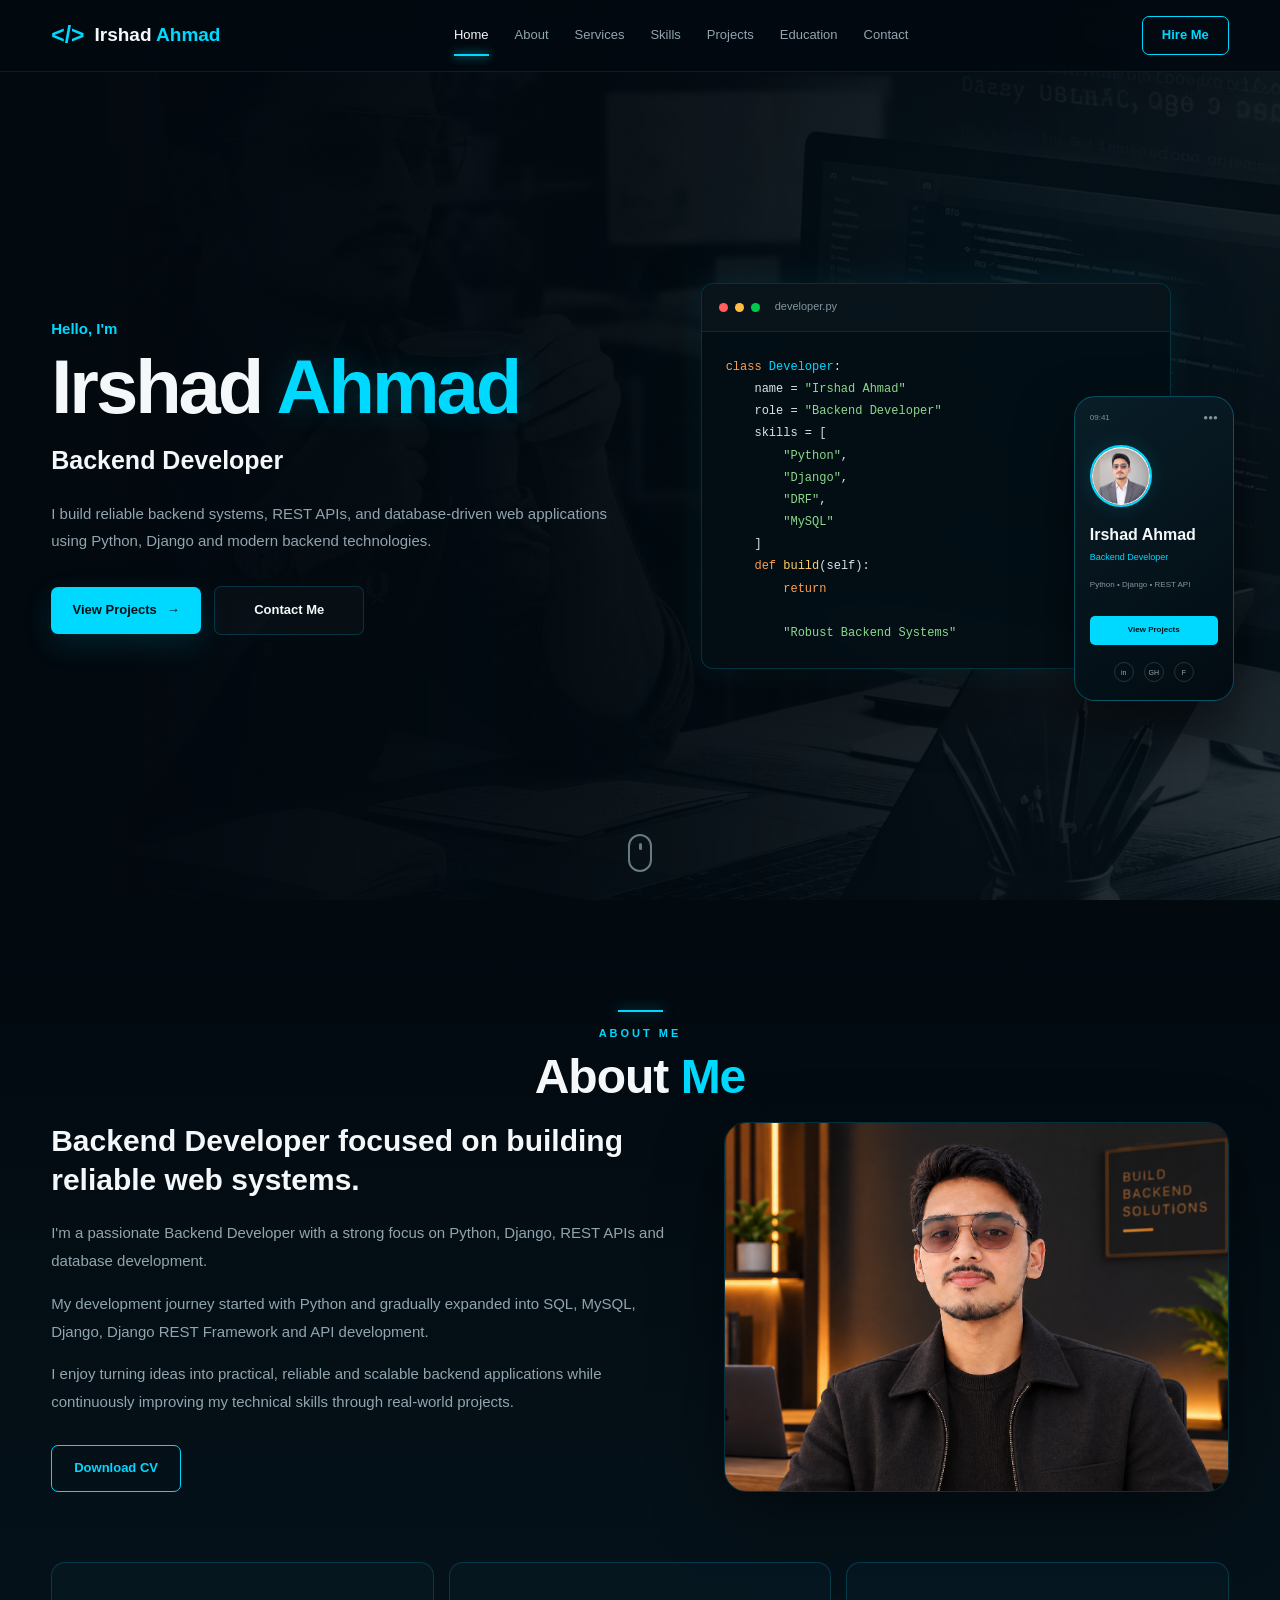
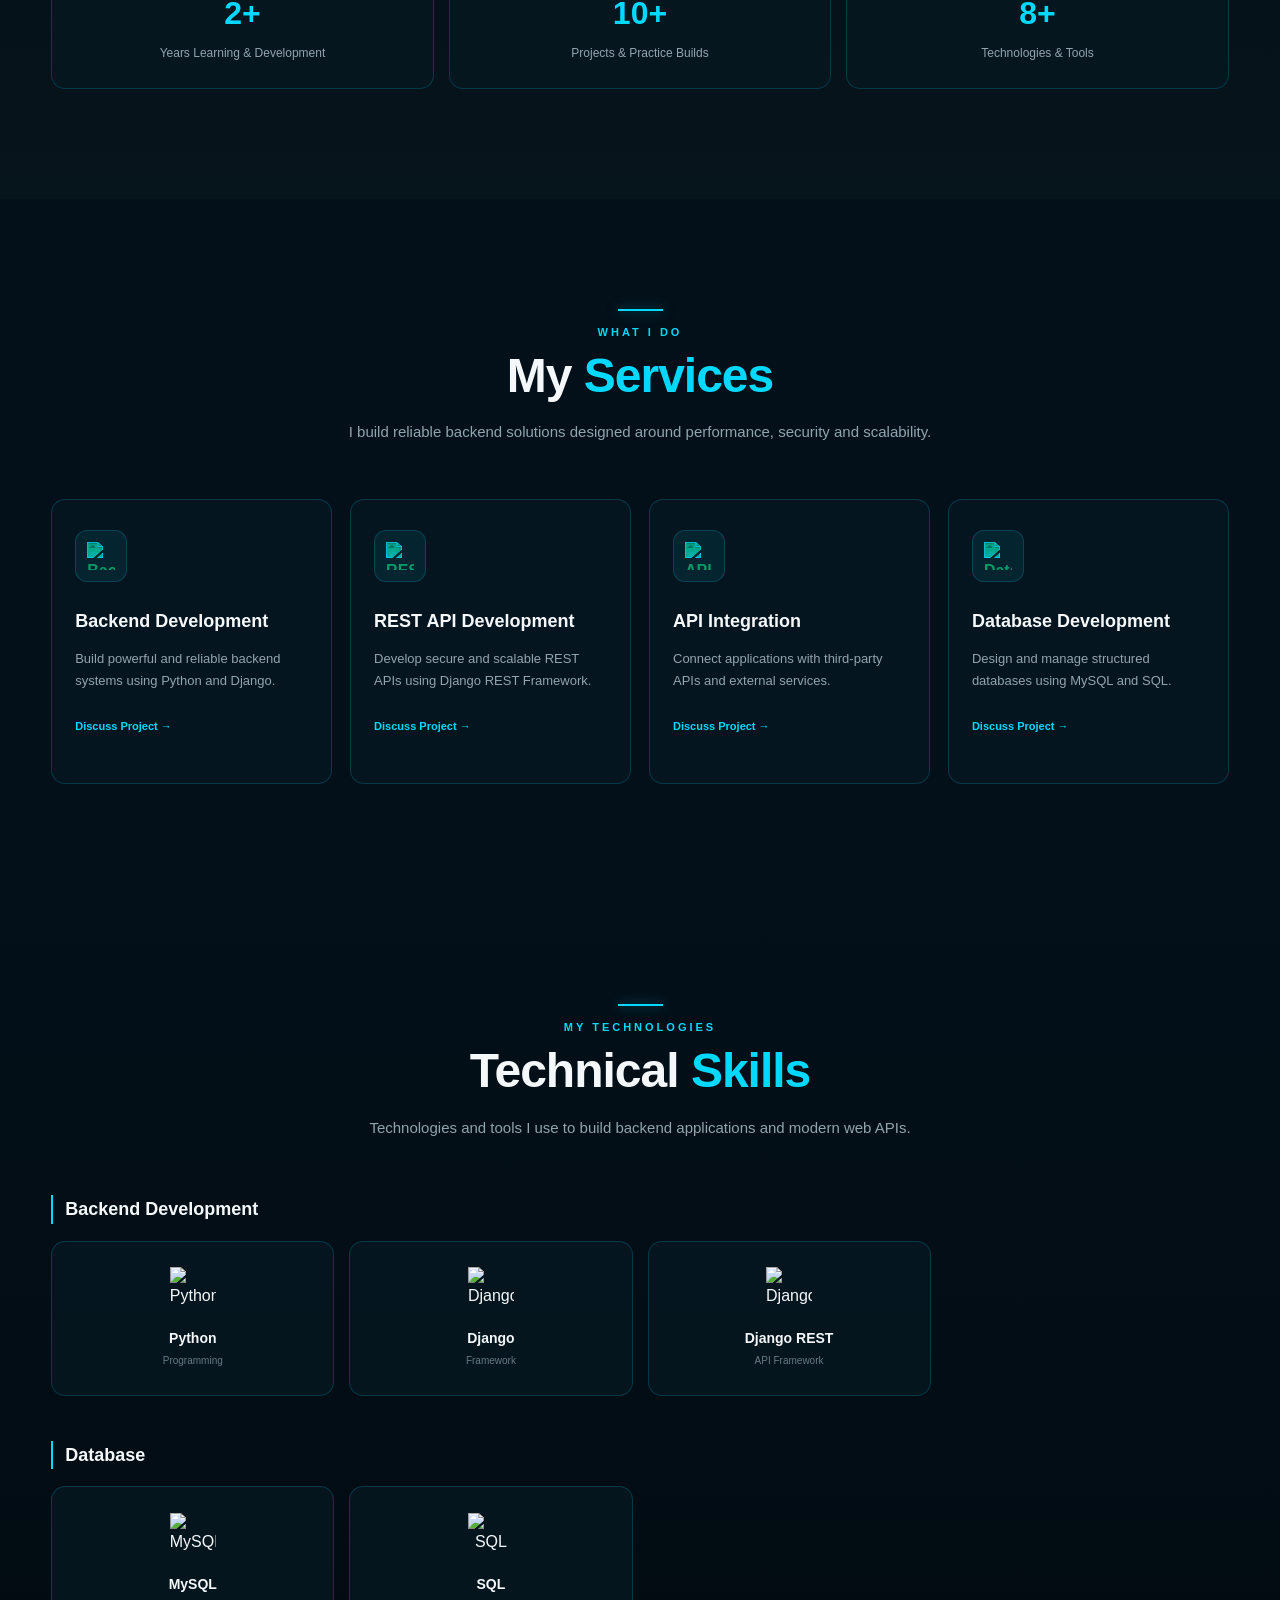
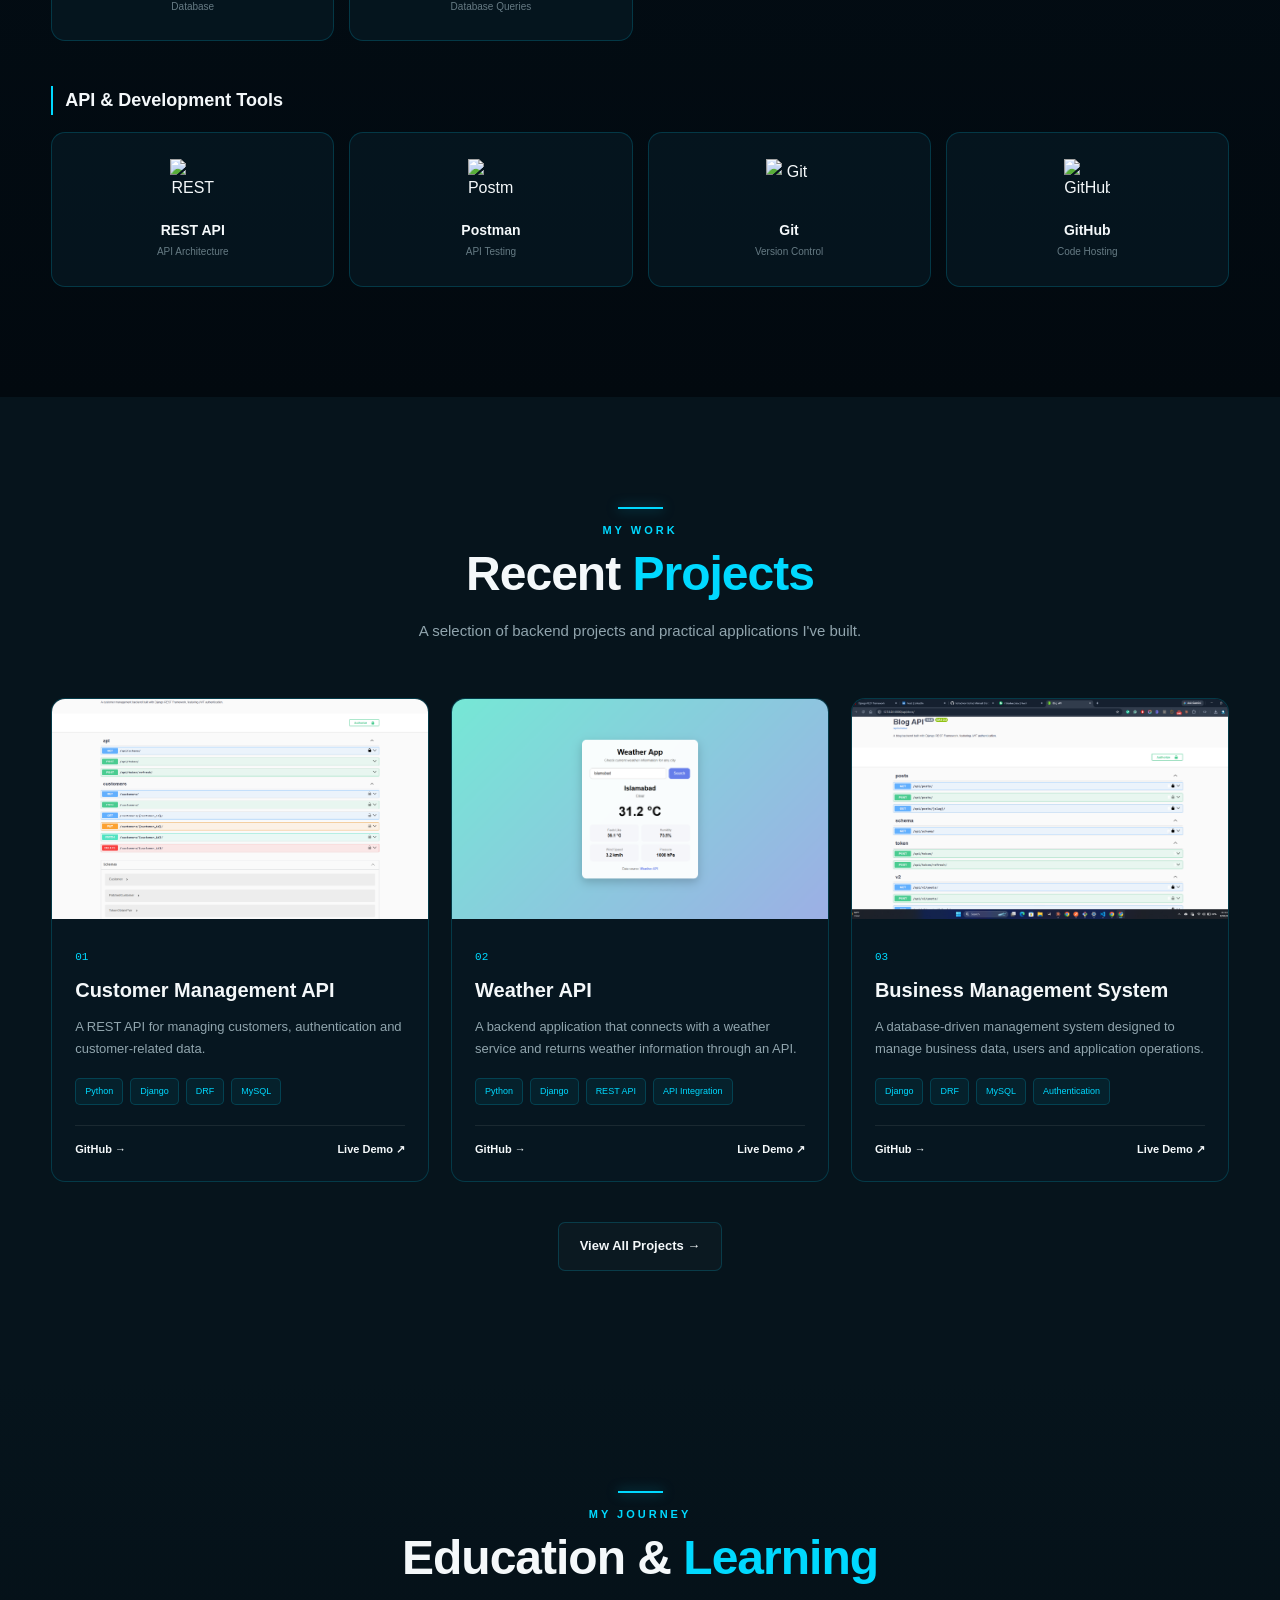
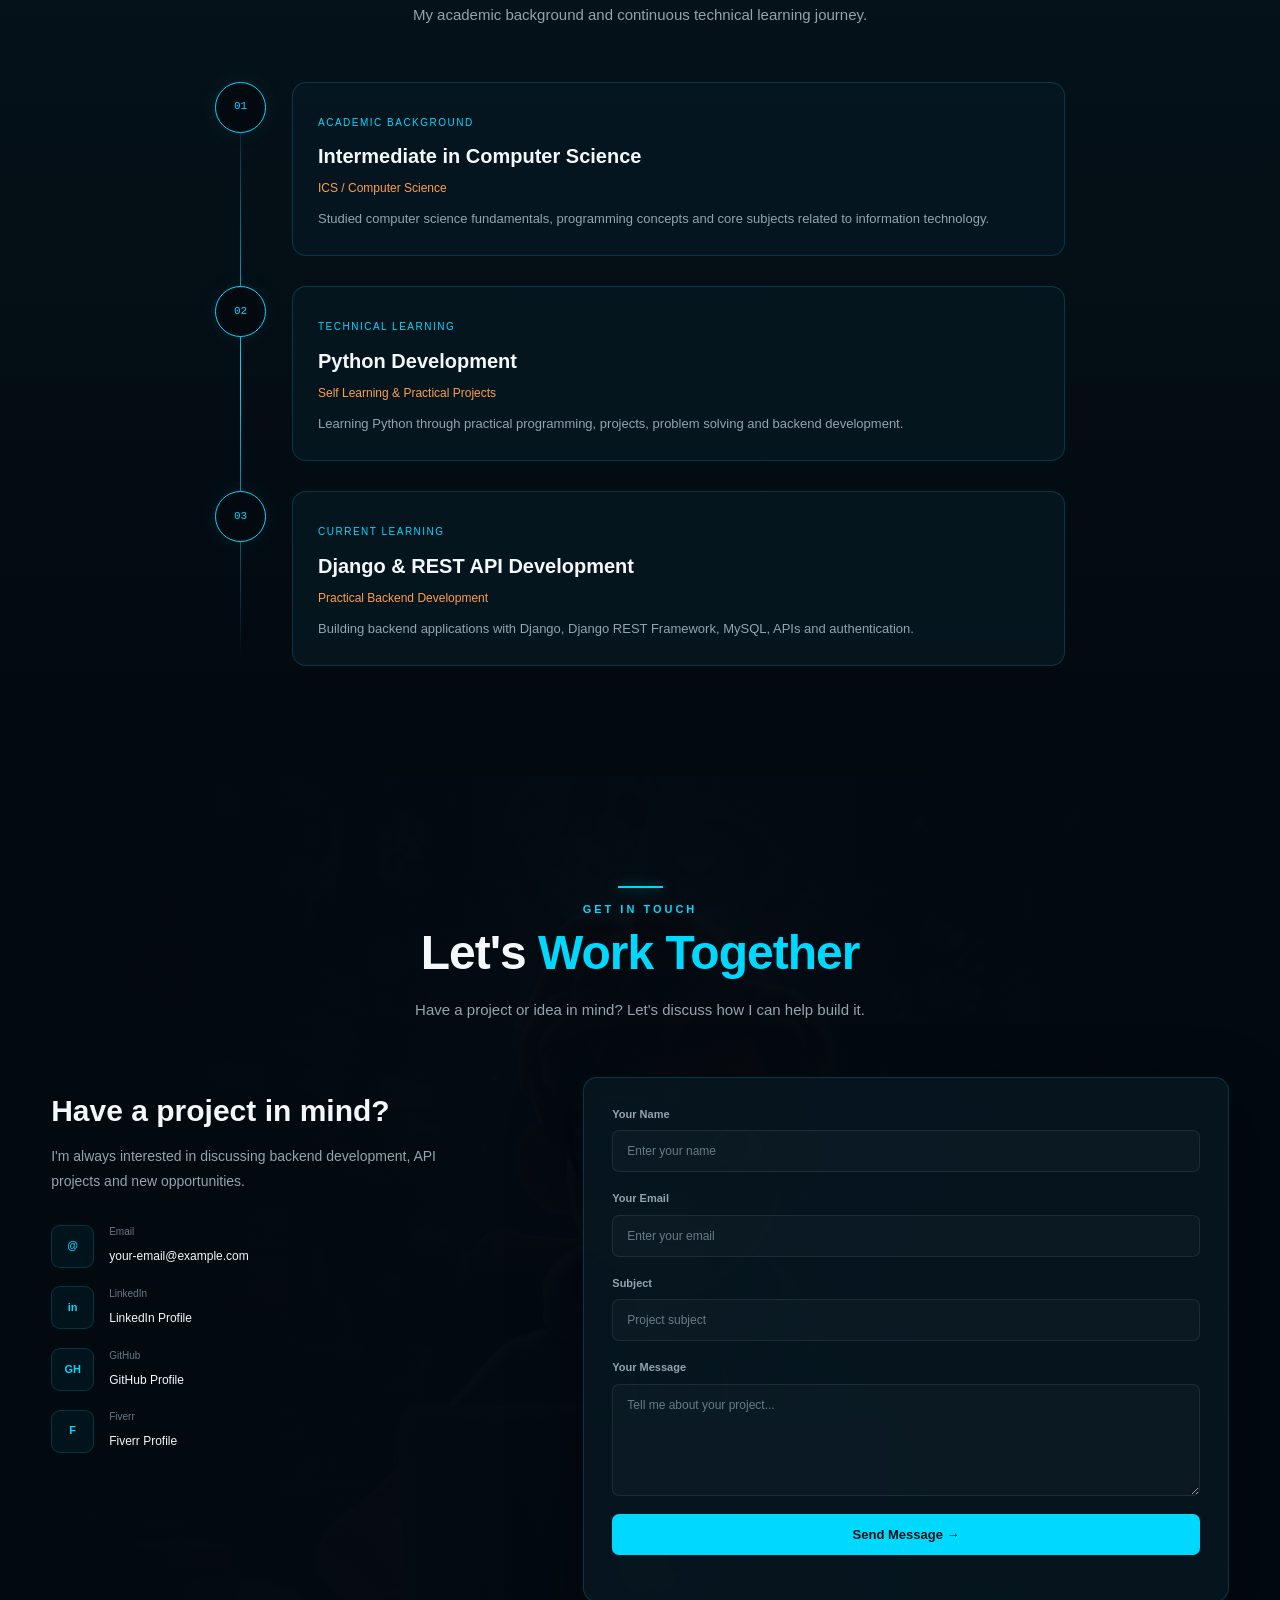
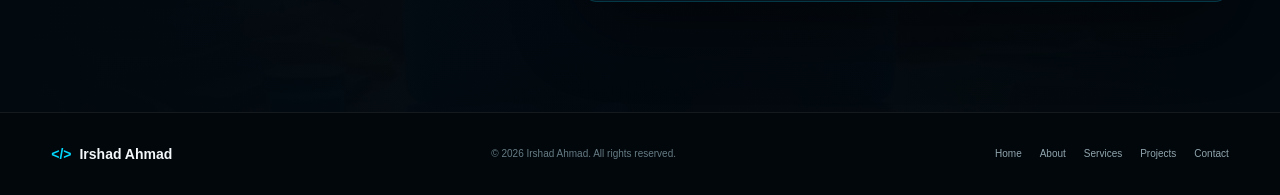
==== commit ff2d81ec: "Add project images" ====
--- a/index.html
+++ b/index.html
@@ -446,7 +446,7 @@
                 <div class="projects-grid">
                     <article class="project-card">
                         <div class="project-image">
-                            <img src="assets/blog.png" alt="Customer Management API">
+                            <img src="assets\Projects\CMS.png" alt="Customer Management API">
                         </div>
                         <div class="project-content">
                             <span class="project-number">
@@ -485,7 +485,7 @@
                     </article>
                     <article class="project-card">
                         <div class="project-image">
-                            <img src="assets/hero.jpg" alt="Weather API">
+                            <img src="assets\Projects\Weather.png" alt="Weather API">
                         </div>
                         <div class="project-content">
                             <span class="project-number">
@@ -525,7 +525,7 @@
                     </article>
                     <article class="project-card">
                         <div class="project-image">
-                            <img src="assets/about-page.png" alt="Business Management System">
+                            <img src="assets\Projects\blog.png" alt="Business Management System">
                         </div>
                         <div class="project-content">
                             <span class="project-number">
@@ -653,6 +653,7 @@
                 </div>
             </div>
         </section>
+
         <section class="contact-section" id="contact">
             <div class="contact-background" style="background-image: url('assets/hero.jpg');"></div>
             <div class="contact-overlay"></div>
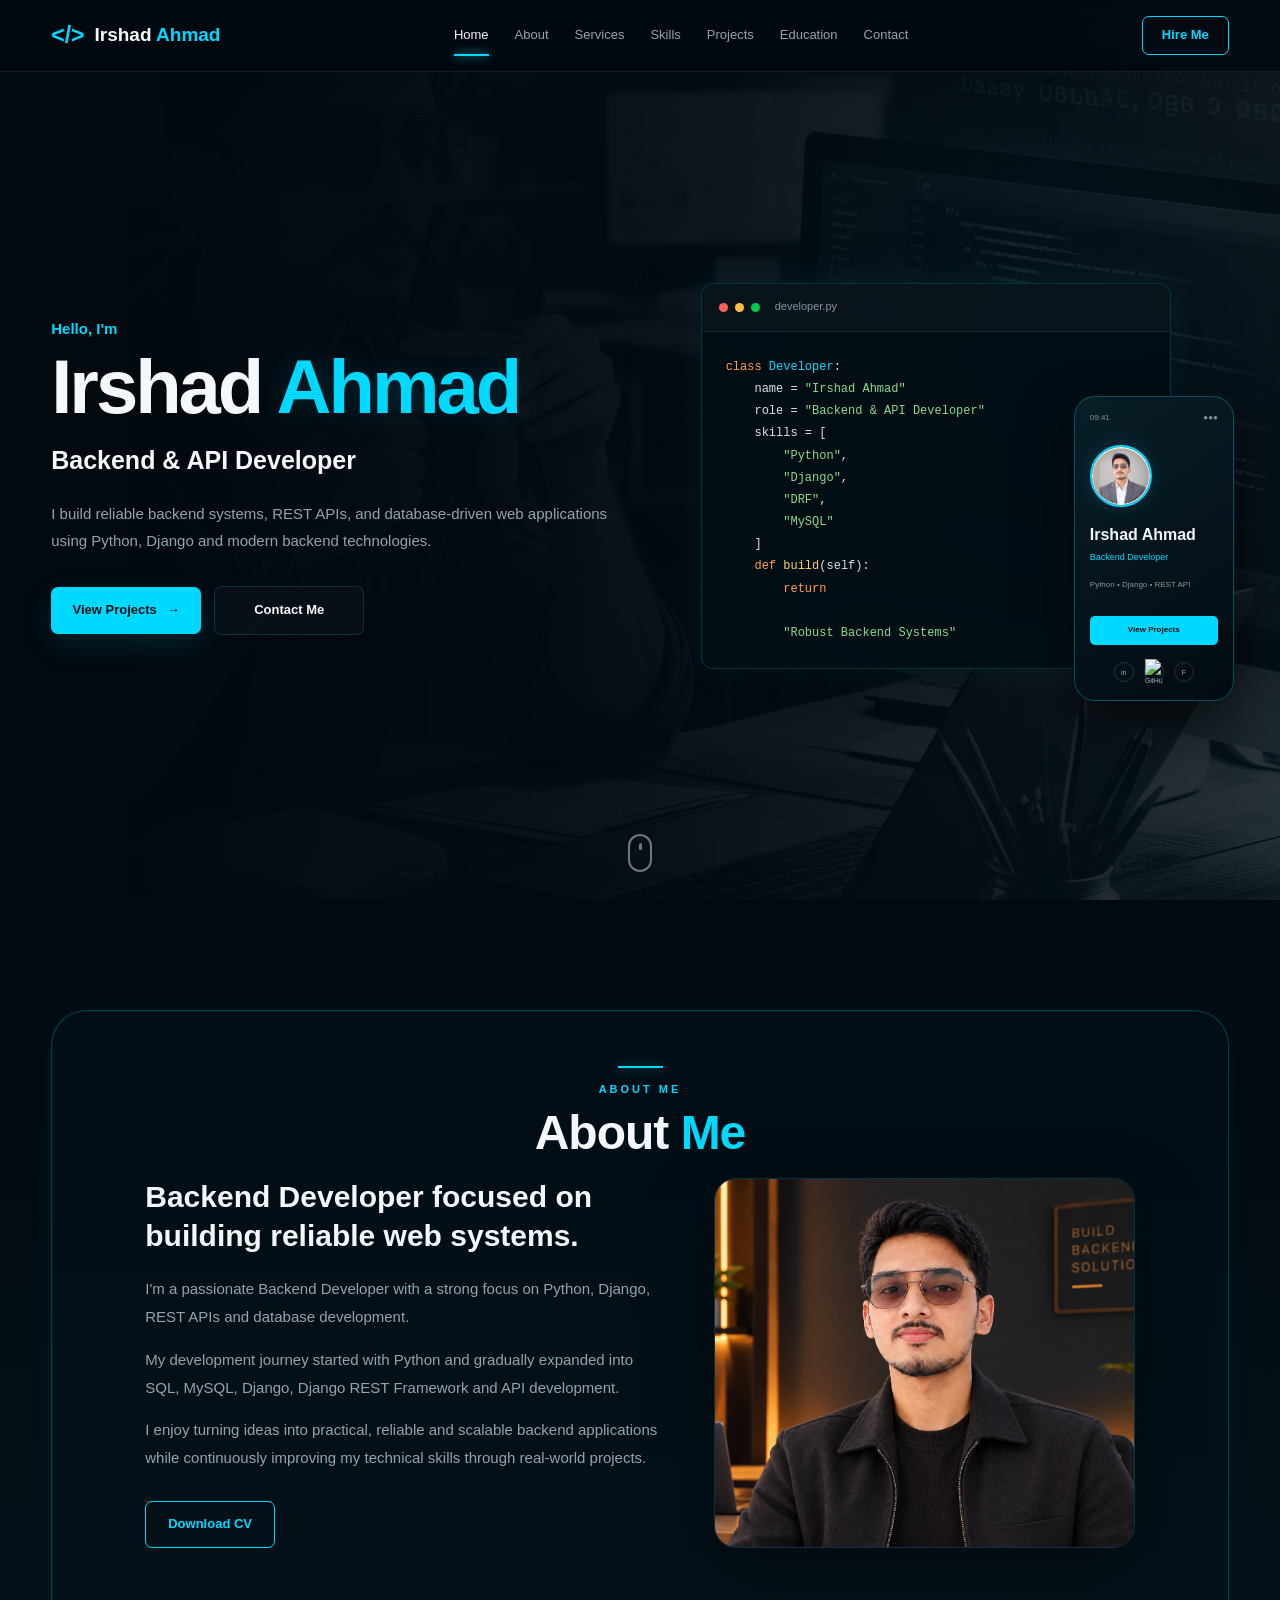
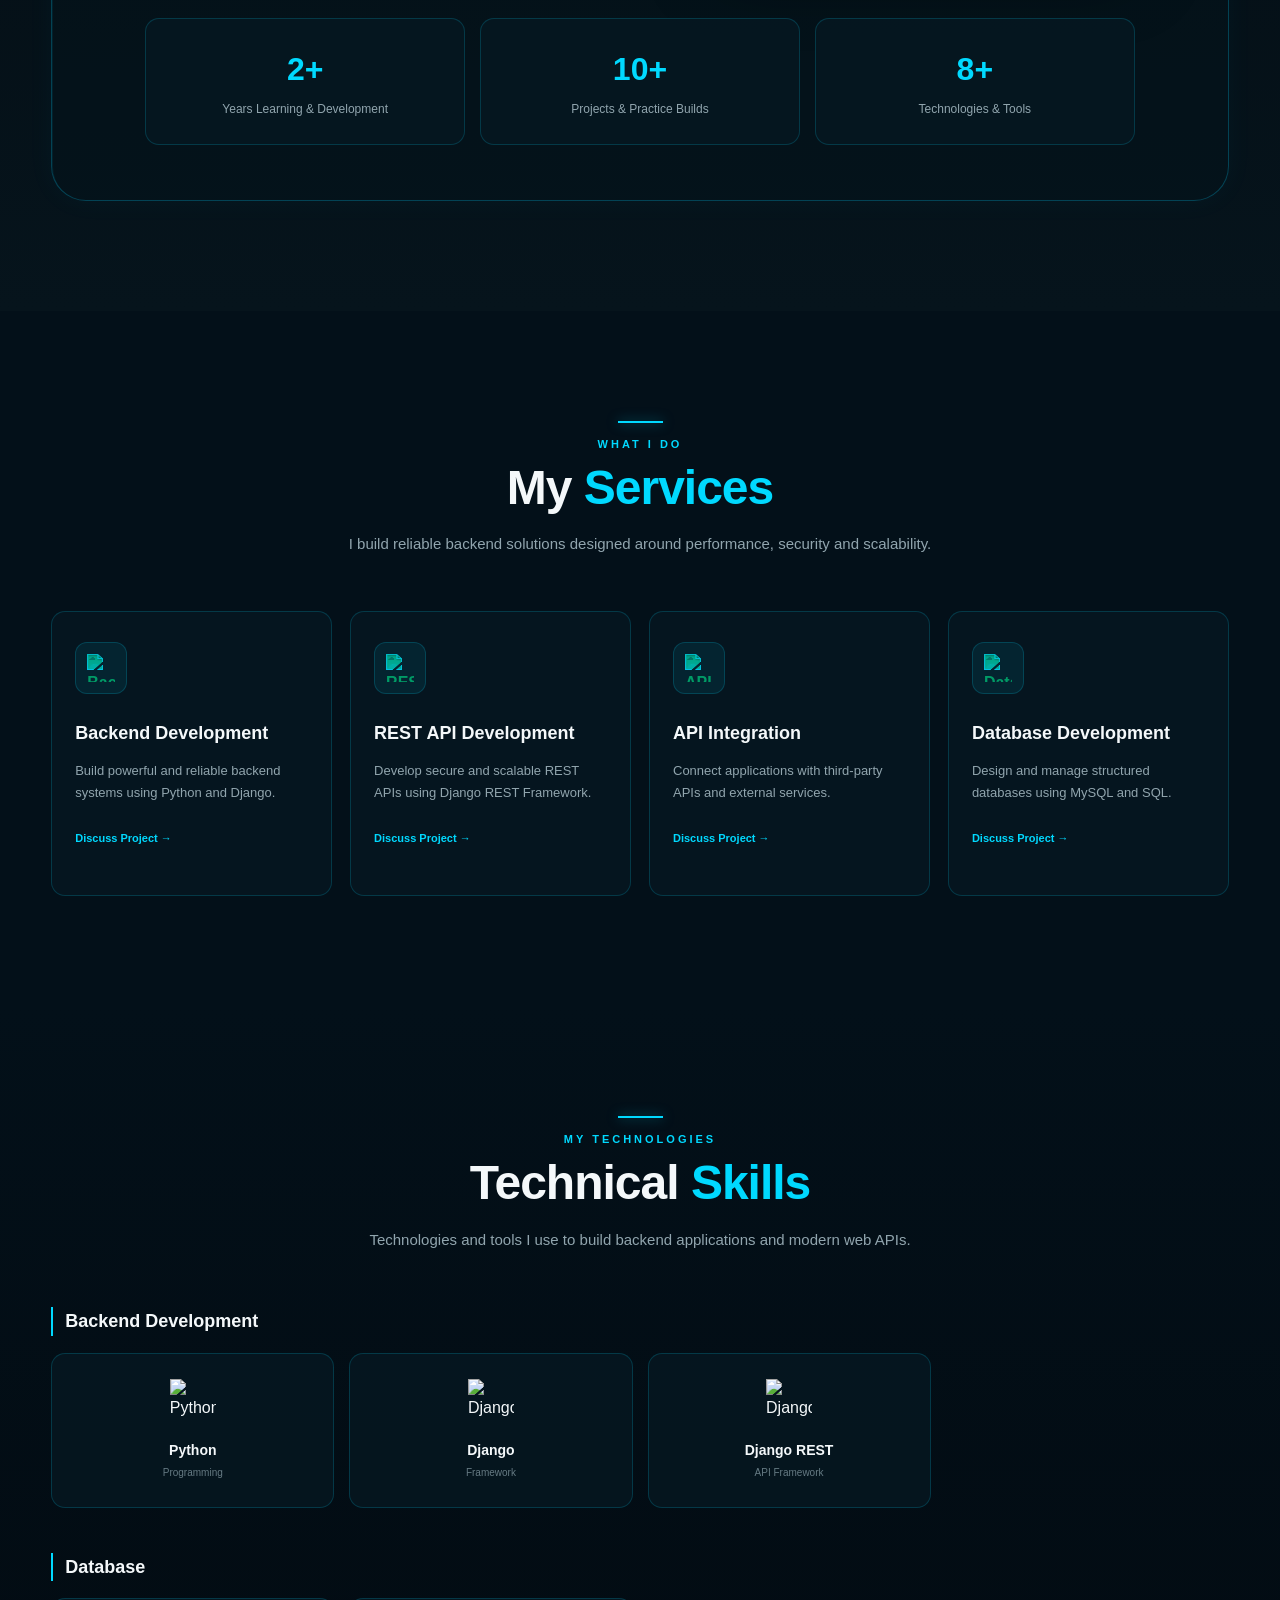
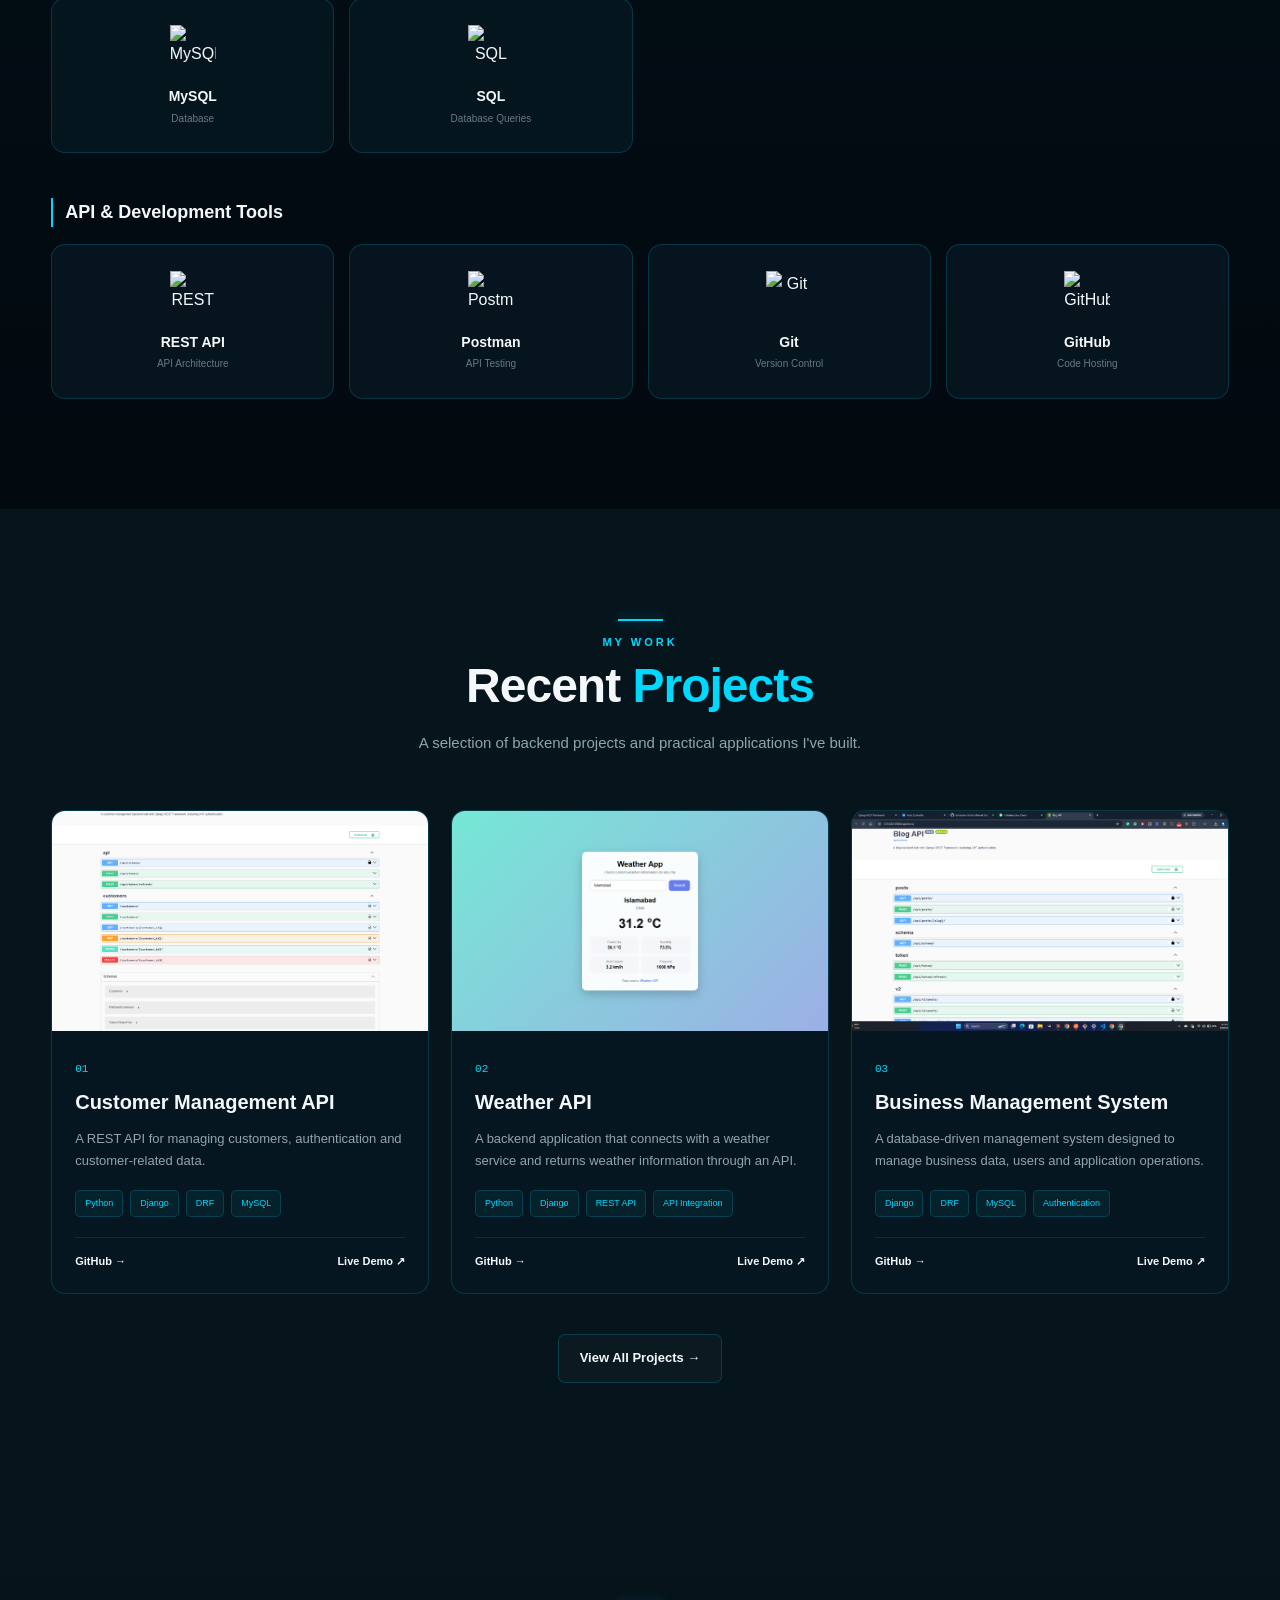
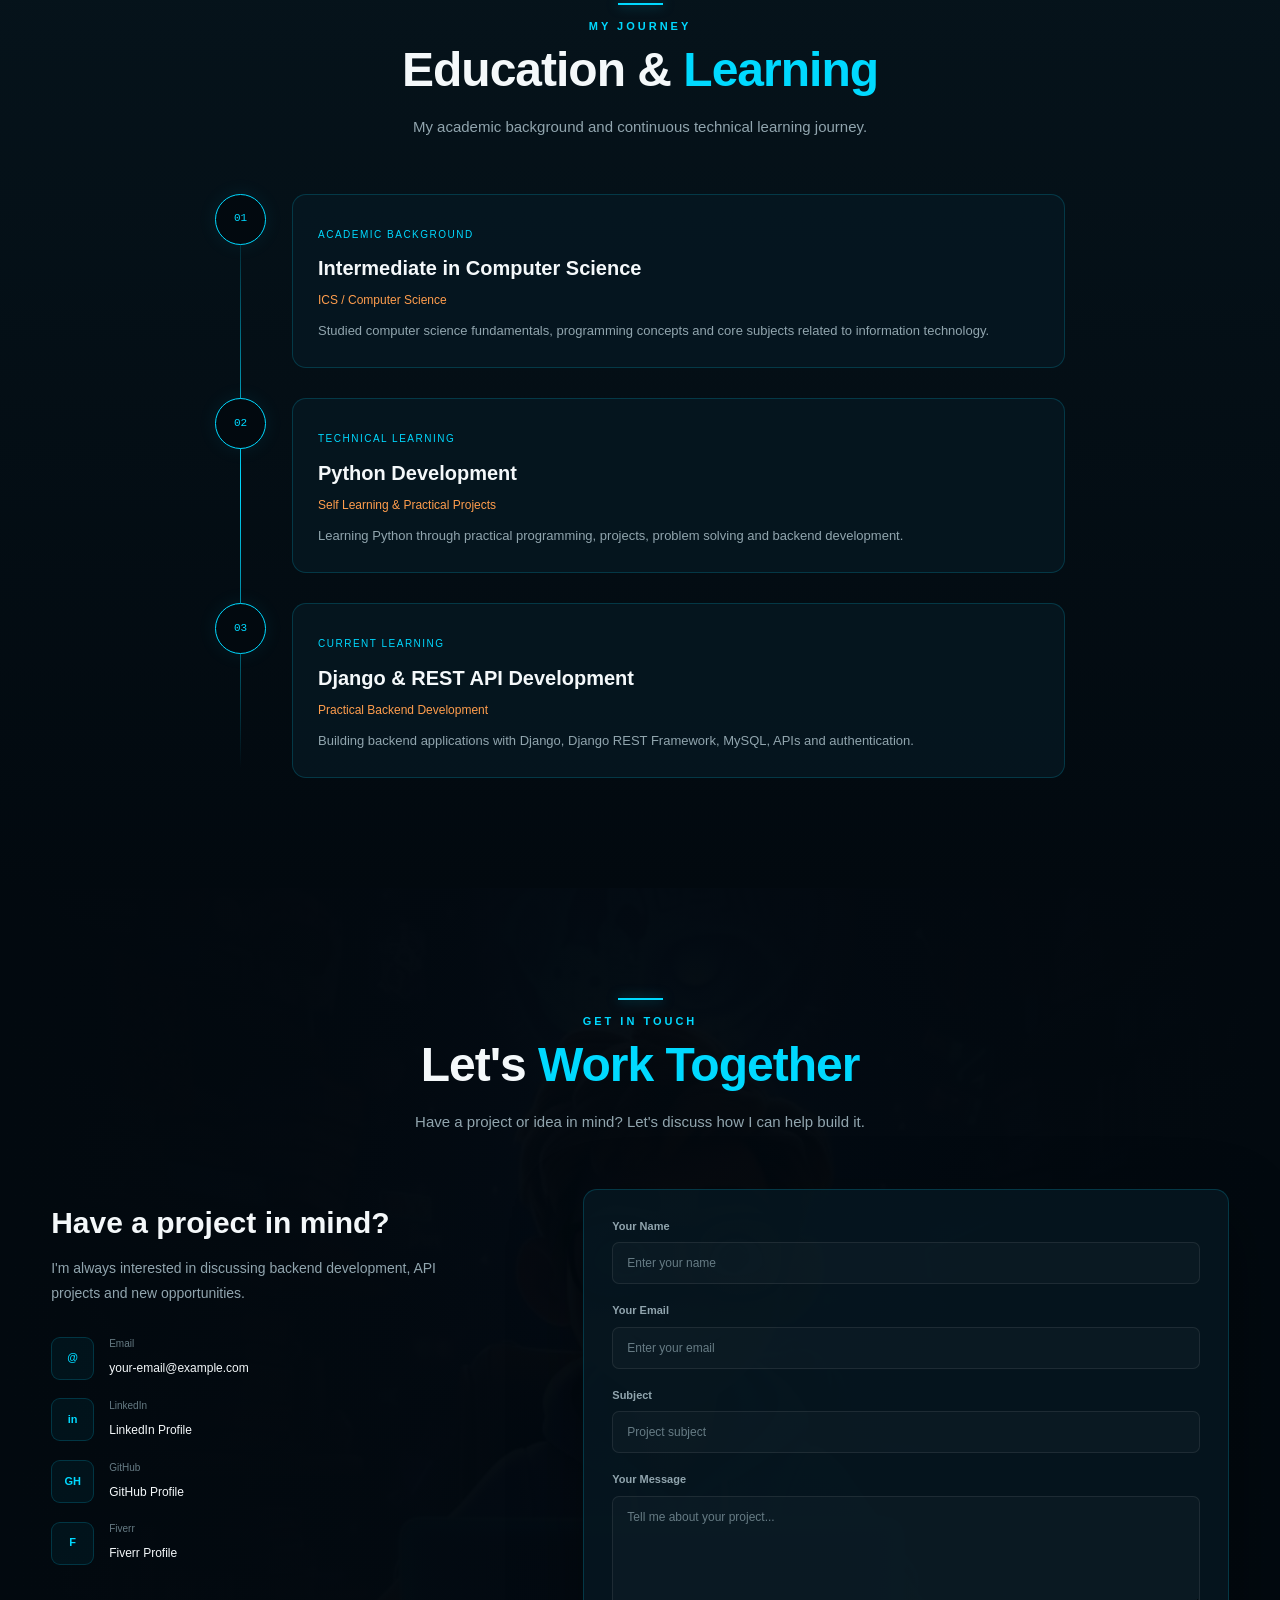
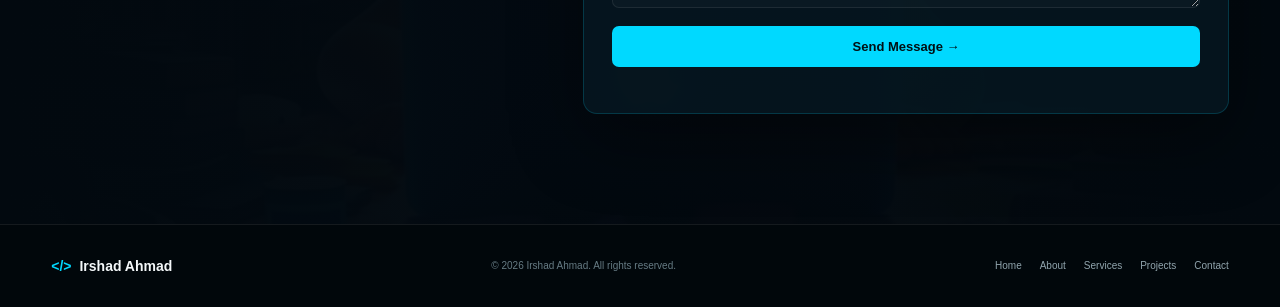
==== commit 5fb05033: "Update About Section" ====
--- a/index.html
+++ b/index.html
@@ -7,7 +7,7 @@
     <title>Irshad Ahmad | Backend Developer</title>
     <meta name="description"
         content="Irshad Ahmad - Backend Developer specializing in Python, Django, REST APIs and databases.">
-    <link rel="icon" type="image/jpeg" href="assets/favicon.jpg">
+    <link rel="icon" type="image/jpeg" href="assets\favicon.png">
     <link rel="stylesheet" href="style.css">
 </head>
 
@@ -20,7 +20,8 @@
                     Irshad <strong>Ahmad</strong>
                 </span>
             </a>
-            <button class="menu-toggle" type="button" aria-label="Open navigation menu" aria-expanded="false" aria-controls="primary-navigation">
+            <button class="menu-toggle" type="button" aria-label="Open navigation menu" aria-expanded="false"
+                aria-controls="primary-navigation">
                 <span></span><span></span><span></span>
             </button>
             <nav class="nav-menu" id="primary-navigation">
@@ -38,6 +39,8 @@
         </div>
     </header>
     <main>
+
+        <!-- Hero Section -->
         <section class="hero" id="home">
             <div class="hero-background" style="background-image: url('assets/bg.png');"></div>
             <div class="hero-overlay"></div>
@@ -51,7 +54,7 @@
                         <span>Ahmad</span>
                     </h1>
                     <h2>
-                        Backend Developer
+                        Backend & API Developer
                     </h2>
                     <p class="hero-description">
                         I build reliable backend systems, REST APIs,
@@ -85,7 +88,7 @@
                         <div class="code-content">
                             <pre><code><span class="keyword">class</span> <span class="class-name">Developer</span>:
     name = <span class="string">"Irshad Ahmad"</span>
-    role = <span class="string">"Backend Developer"</span>
+    role = <span class="string">"Backend & API Developer"</span>
     skills = [
         <span class="string">"Python"</span>,
         <span class="string">"Django"</span>,
@@ -125,13 +128,16 @@
                             View Projects
                         </a>
                         <div class="phone-social">
-                            <a href="#" aria-label="LinkedIn">
+                            <a href="https://www.linkedin.com/" target="_blank" rel="noopener noreferrer"
+                                aria-label="LinkedIn">
                                 in
                             </a>
-                            <a href="#" aria-label="GitHub">
-                                GH
+                            <a href="https://github.com/Irshadwev" target="_blank" rel="noopener noreferrer"
+                                aria-label="GitHub">
+                                <img src="https://cdn.simpleicons.org/github/0A66C2" alt="GitHub">
                             </a>
-                            <a href="#" aria-label="Fiverr">
+                            <a href="https://www.fiverr.com/users/irshadwebdev/" target="_blank"
+                                rel="noopener noreferrer" aria-label="Fiverr">
                                 F
                             </a>
                         </div>
@@ -139,81 +145,85 @@
                 </div>
             </div>
             </div>
+            <div class="scroll-mouse" aria-label="Scroll down">
+                <div class="mouse">
+                    <span></span>
+                </div>
+            </div>
+
         </section>
 
-        <div class="scroll-mouse" aria-label="Scroll down">
-            <div class="mouse">
-                <span></span>
-            </div>
-        </div>
+        <!-- About Section -->
         <section class="about-section" id="about">
-            <div class="container">
-                <div class="section-heading">
-                    <span class="section-line"></span>
-                    <p>
-                        ABOUT ME
-                    </p>
-                    <h2>
-                        About <span>Me</span>
-                    </h2>
-                </div>
-                <div class="about-content">
-                    <div class="about-text">
-                        <h3>
-                            Backend Developer focused on
-                            building reliable web systems.
-                        </h3>
+            <div class="container about-container">
+                <div class="container">
+                    <div class="section-heading">
+                        <span class="section-line"></span>
                         <p>
-                            I'm a passionate Backend Developer with
-                            a strong focus on Python, Django, REST APIs
-                            and database development.
+                            ABOUT ME
                         </p>
-                        <p>
-                            My development journey started with Python
-                            and gradually expanded into SQL, MySQL,
-                            Django, Django REST Framework and API
-                            development.
-                        </p>
-                        <p>
-                            I enjoy turning ideas into practical,
-                            reliable and scalable backend applications
-                            while continuously improving my technical
-                            skills through real-world projects.
-                        </p>
-                        <a href="assets/Irshad-Ahmad-CV.pdf" class="cv-button" target="_blank">
-                            Download CV
-                        </a>
-                    </div>
-                    <div class="about-image">
-                        <img src="assets\about-page.png" alt="Irshad Ahmad in a professional office setting">
-                    </div>
-                    <div class="about-stats">
-                        <div class="stat-card">
+                        <h2>
+                            About <span>Me</span>
+                        </h2>
+                    </div>
+                    <div class="about-content">
+                        <div class="about-text">
                             <h3>
-                                2+
+                                Backend Developer focused on
+                                building reliable web systems.
                             </h3>
                             <p>
-                                Years Learning &
-                                Development
-                            </p>
-                        </div>
-                        <div class="stat-card">
-                            <h3>
-                                10+
-                            </h3>
-                            <p>
-                                Projects &
-                                Practice Builds
-                            </p>
-                        </div>
-                        <div class="stat-card">
-                            <h3>
-                                8+
-                            </h3>
-                            <p>
-                                Technologies &
-                                Tools
-                            </p>
+                                I'm a passionate Backend Developer with
+                                a strong focus on Python, Django, REST APIs
+                                and database development.
+                            </p>
+                            <p>
+                                My development journey started with Python
+                                and gradually expanded into SQL, MySQL,
+                                Django, Django REST Framework and API
+                                development.
+                            </p>
+                            <p>
+                                I enjoy turning ideas into practical,
+                                reliable and scalable backend applications
+                                while continuously improving my technical
+                                skills through real-world projects.
+                            </p>
+                            <a href="assets/Irshad-Ahmad-CV.pdf" class="cv-button" target="_blank">
+                                Download CV
+                            </a>
+                        </div>
+                        <div class="about-image">
+                            <img src="assets\about-page.png" alt="Irshad Ahmad in a professional office setting">
+                        </div>
+                        <div class="about-stats">
+                            <div class="stat-card">
+                                <h3>
+                                    2+
+                                </h3>
+                                <p>
+                                    Years Learning &
+                                    Development
+                                </p>
+                            </div>
+                            <div class="stat-card">
+                                <h3>
+                                    10+
+                                </h3>
+                                <p>
+                                    Projects &
+                                    Practice Builds
+                                </p>
+                            </div>
+                            <div class="stat-card">
+                                <h3>
+                                    8+
+                                </h3>
+                                <p>
+                                    Technologies &
+                                    Tools
+                                </p>
+                            </div>
                         </div>
                     </div>
                 </div>
@@ -805,4 +815,4 @@
     <script src="script.js"></script>
 </body>
 
-</html>
+</html>
--- a/style.css
+++ b/style.css
@@ -485,6 +485,31 @@
     color: #9aabb1;
     font-size: 7px;
 }
+
+.about-container {
+    position: relative;
+    max-width: 1200px;
+    margin: 0 auto;
+    padding: 55px 50px;
+    border: 1px solid rgba(0, 212, 255, 0.25);
+    border-radius: 35px;
+    background: rgba(5, 22, 30, 0.35);
+    box-shadow: 0 0 30px rgba(0, 212, 255, 0.04);
+    overflow: hidden;
+}
+
+.about-container::before {
+    content: "";
+    position: absolute;
+    top: 0;
+    left: 0;
+    width: 100%;
+    height: 100%;
+    border-radius: 35px;
+    border: 1px solid rgba(0, 212, 255, 0.08);
+    pointer-events: none;
+}
+
 .about-section {
     padding: 110px 0;
     background:
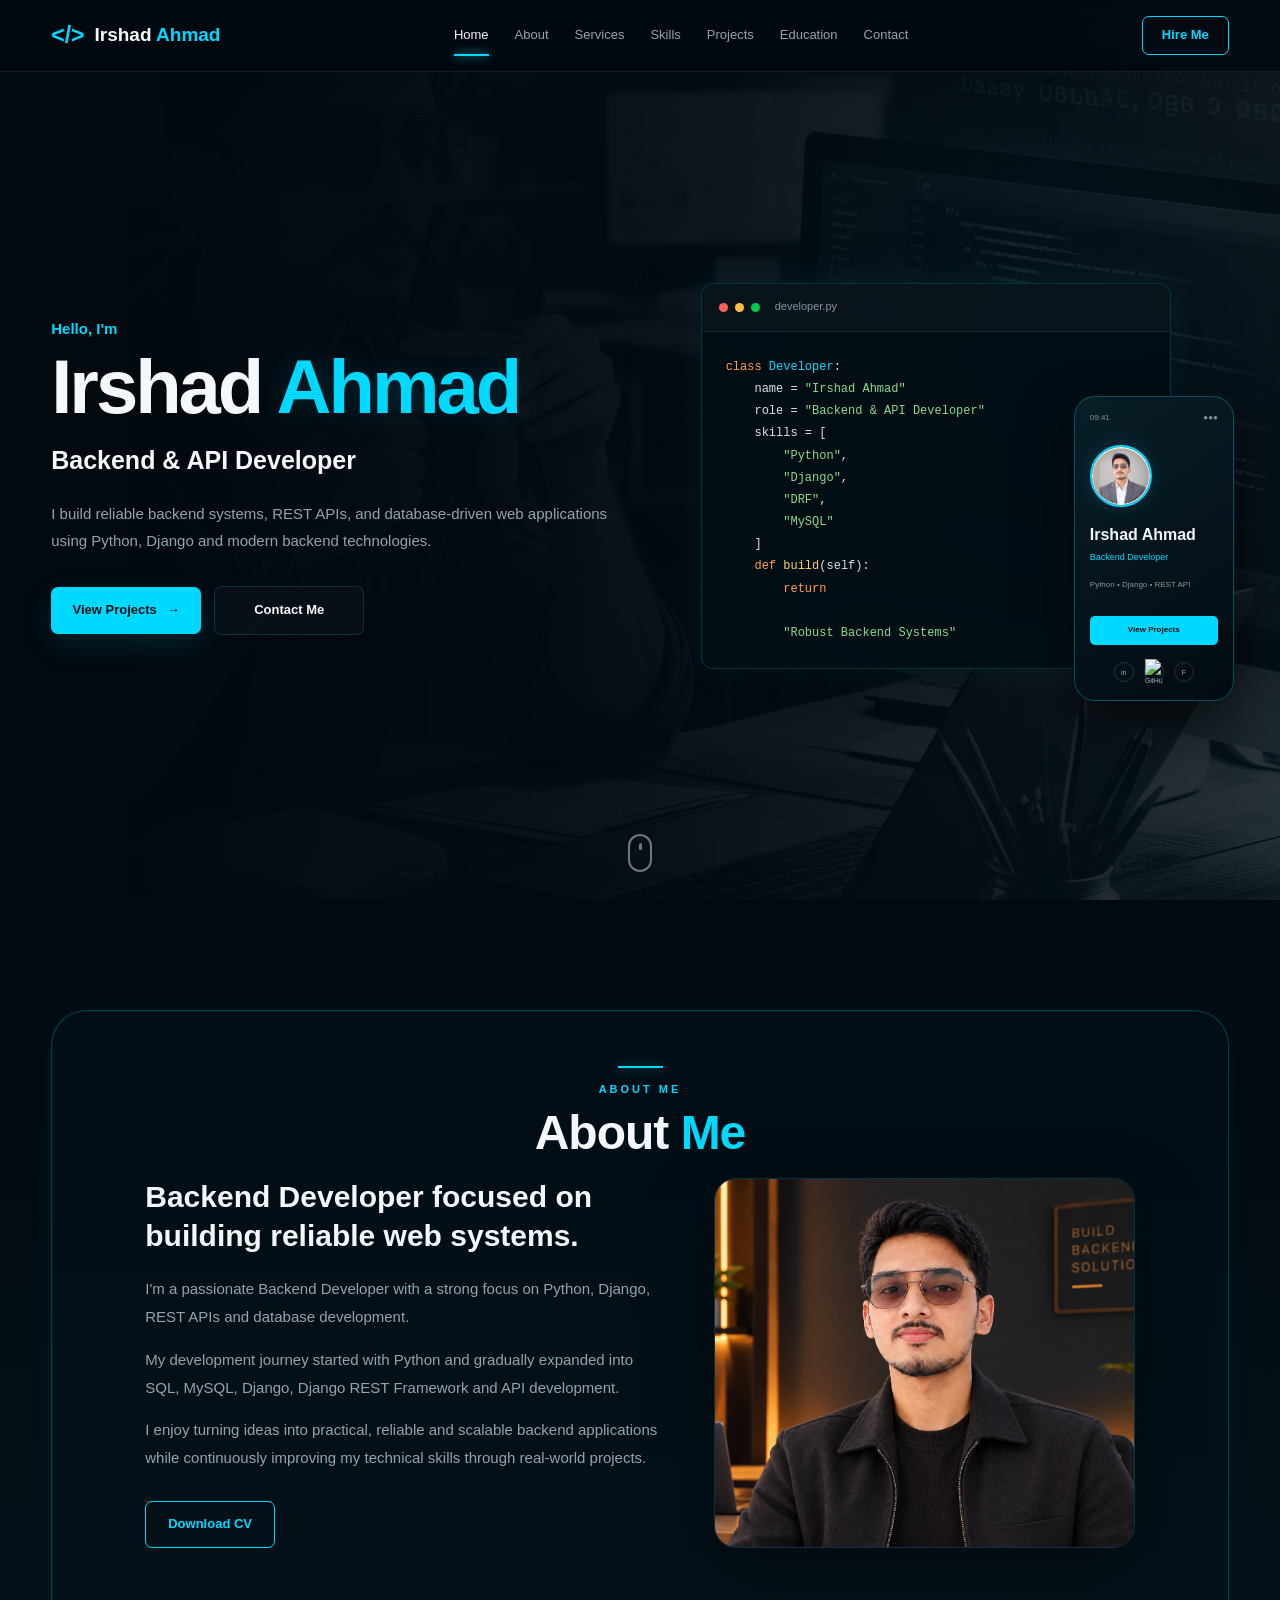
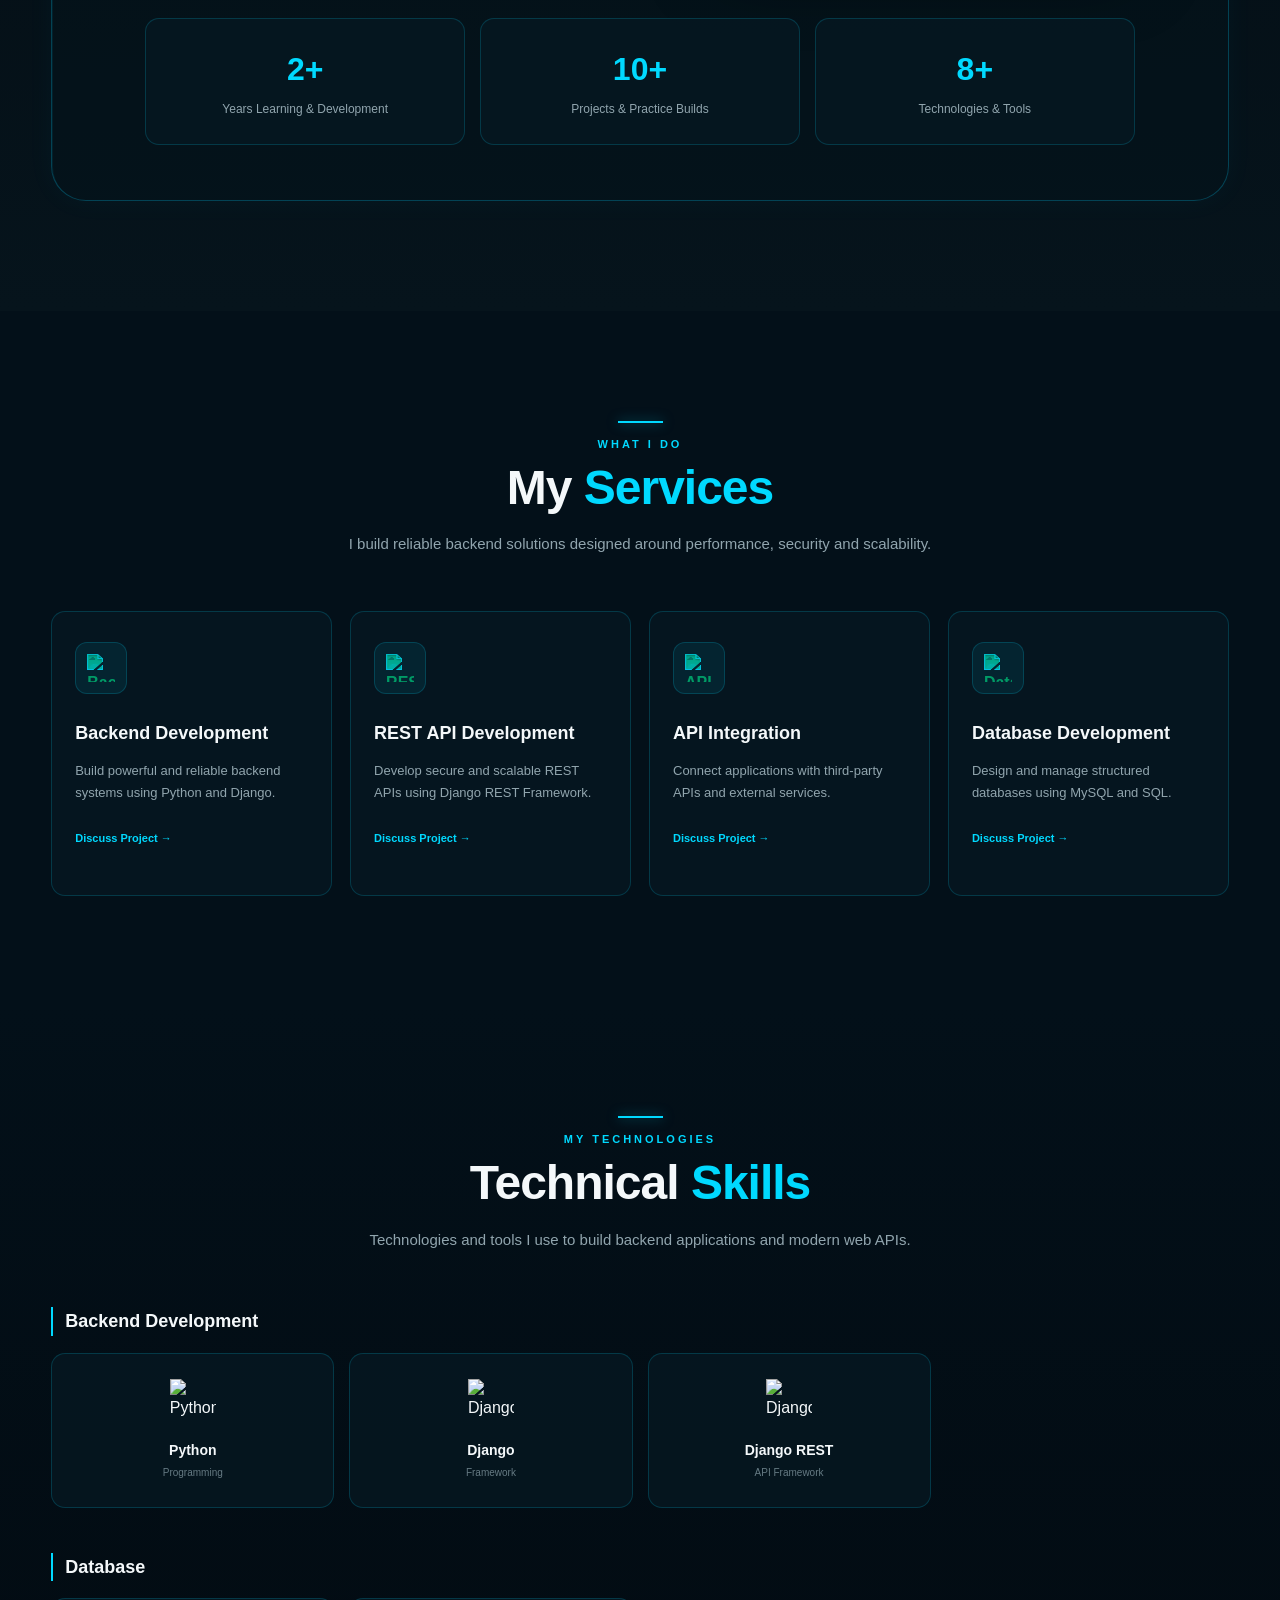
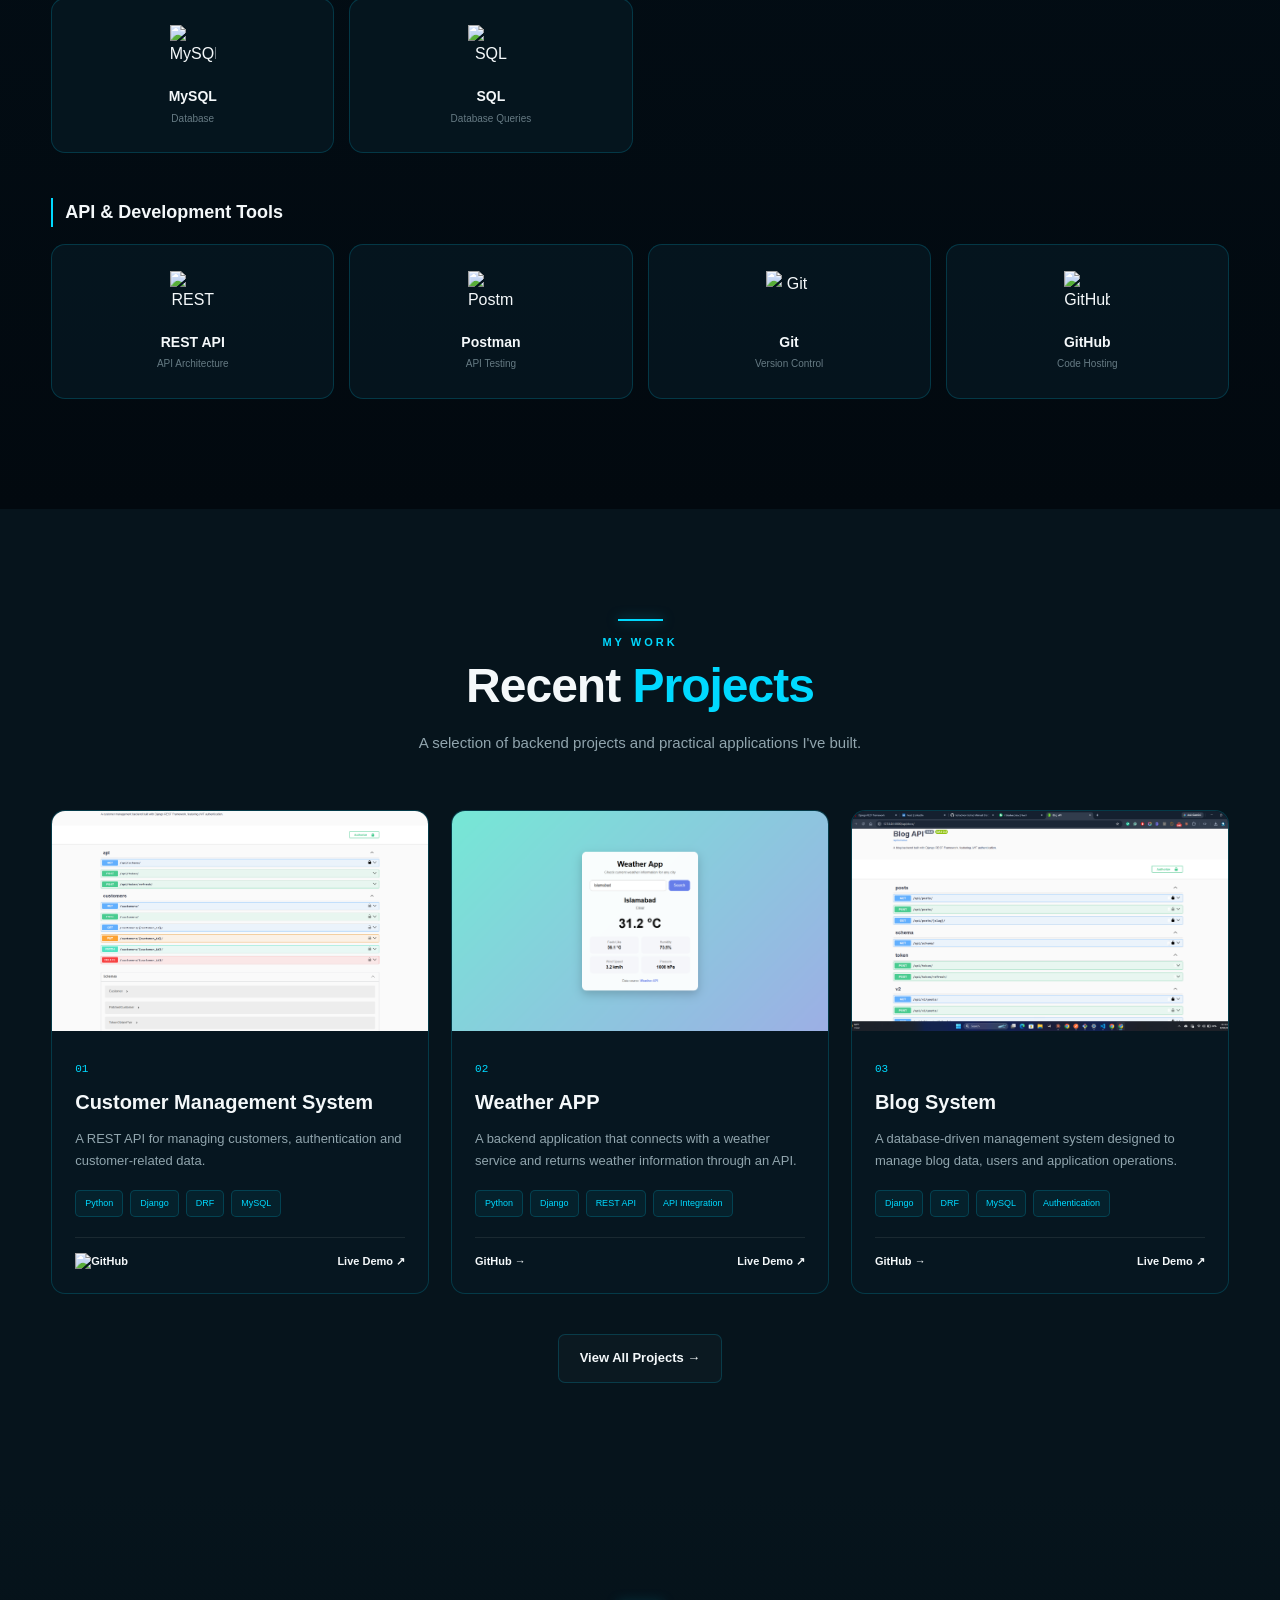
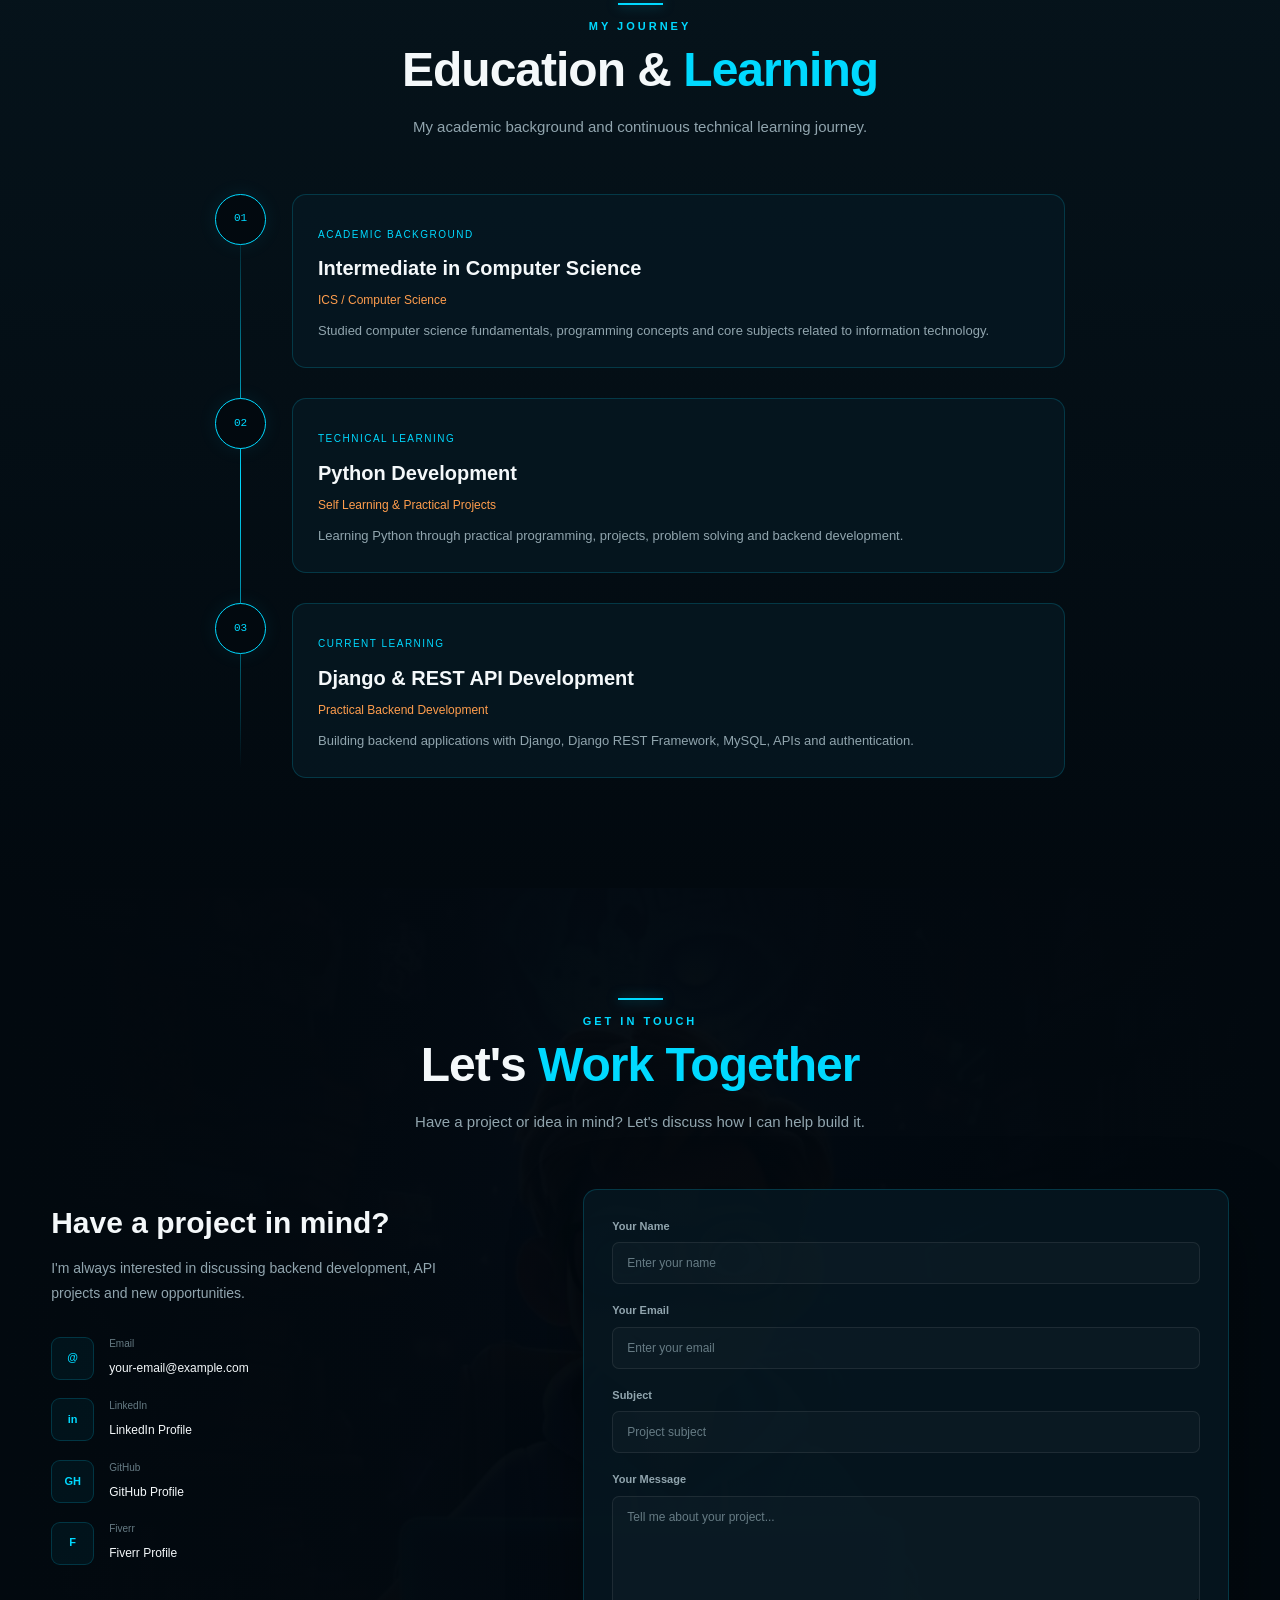
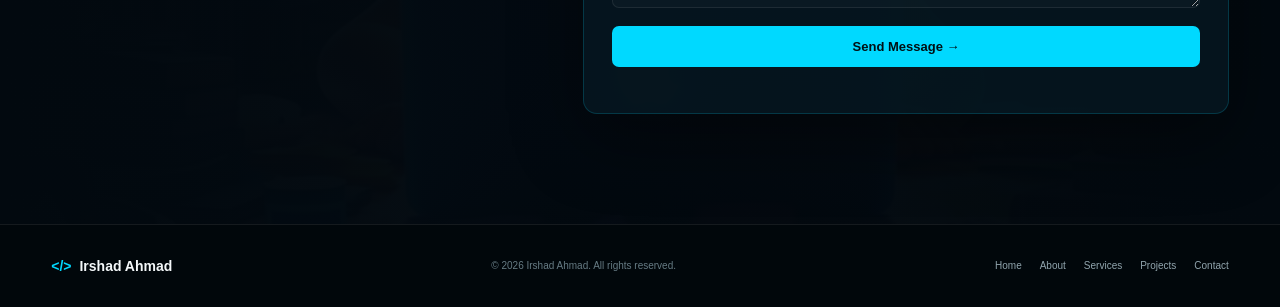
==== commit e3578437: "Update Project" ====
--- a/index.html
+++ b/index.html
@@ -229,6 +229,8 @@
                 </div>
             </div>
         </section>
+
+        <!-- Sercvice Section  -->
         <section class="services-section" id="services">
             <div class="container">
                 <div class="section-heading">
@@ -312,6 +314,8 @@
                 </div>
             </div>
         </section>
+
+        <!-- Skills Section  -->
         <section class="skills-section" id="skills">
             <div class="container">
                 <div class="section-heading">
@@ -438,6 +442,8 @@
                 </div>
             </div>
         </section>
+
+        <!-- Project Section  -->
         <section class="projects-section" id="projects">
             <div class="container">
                 <div class="section-heading">
@@ -463,7 +469,7 @@
                                 01
                             </span>
                             <h3>
-                                Customer Management API
+                                Customer Management System
                             </h3>
                             <p>
                                 A REST API for managing customers,
@@ -481,6 +487,46 @@
                                 </span>
                                 <span>
                                     MySQL
+                                </span>
+                            </div>
+                            <div class="project-links">
+                                <a href="#" target="_blank">
+                                    <img src="https://cdn.simpleicons.org/github/0A66C2" alt="GitHub">
+                                </a>
+                                <a href="#" target="_blank">
+                                    Live Demo ↗
+                                </a>
+                            </div>
+                        </div>
+                    </article>
+                    <article class="project-card">
+                        <div class="project-image">
+                            <img src="assets\Projects\Weather.png" alt="Weather API">
+                        </div>
+                        <div class="project-content">
+                            <span class="project-number">
+                                02
+                            </span>
+                            <h3>
+                                Weather APP
+                            </h3>
+                            <p>
+                                A backend application that connects
+                                with a weather service and returns
+                                weather information through an API.
+                            </p>
+                            <div class="project-tags">
+                                <span>
+                                    Python
+                                </span>
+                                <span>
+                                    Django
+                                </span>
+                                <span>
+                                    REST API
+                                </span>
+                                <span>
+                                    API Integration
                                 </span>
                             </div>
                             <div class="project-links">
@@ -495,58 +541,18 @@
                     </article>
                     <article class="project-card">
                         <div class="project-image">
-                            <img src="assets\Projects\Weather.png" alt="Weather API">
-                        </div>
-                        <div class="project-content">
-                            <span class="project-number">
-                                02
-                            </span>
-                            <h3>
-                                Weather API
-                            </h3>
-                            <p>
-                                A backend application that connects
-                                with a weather service and returns
-                                weather information through an API.
-                            </p>
-                            <div class="project-tags">
-                                <span>
-                                    Python
-                                </span>
-                                <span>
-                                    Django
-                                </span>
-                                <span>
-                                    REST API
-                                </span>
-                                <span>
-                                    API Integration
-                                </span>
-                            </div>
-                            <div class="project-links">
-                                <a href="#" target="_blank">
-                                    GitHub →
-                                </a>
-                                <a href="#" target="_blank">
-                                    Live Demo ↗
-                                </a>
-                            </div>
-                        </div>
-                    </article>
-                    <article class="project-card">
-                        <div class="project-image">
-                            <img src="assets\Projects\blog.png" alt="Business Management System">
+                            <img src="assets\Projects\blog.png" alt="Blog Management System">
                         </div>
                         <div class="project-content">
                             <span class="project-number">
                                 03
                             </span>
                             <h3>
-                                Business Management System
+                                Blog System
                             </h3>
                             <p>
                                 A database-driven management system
-                                designed to manage business data,
+                                designed to manage blog data,
                                 users and application operations.
                             </p>
                             <div class="project-tags">
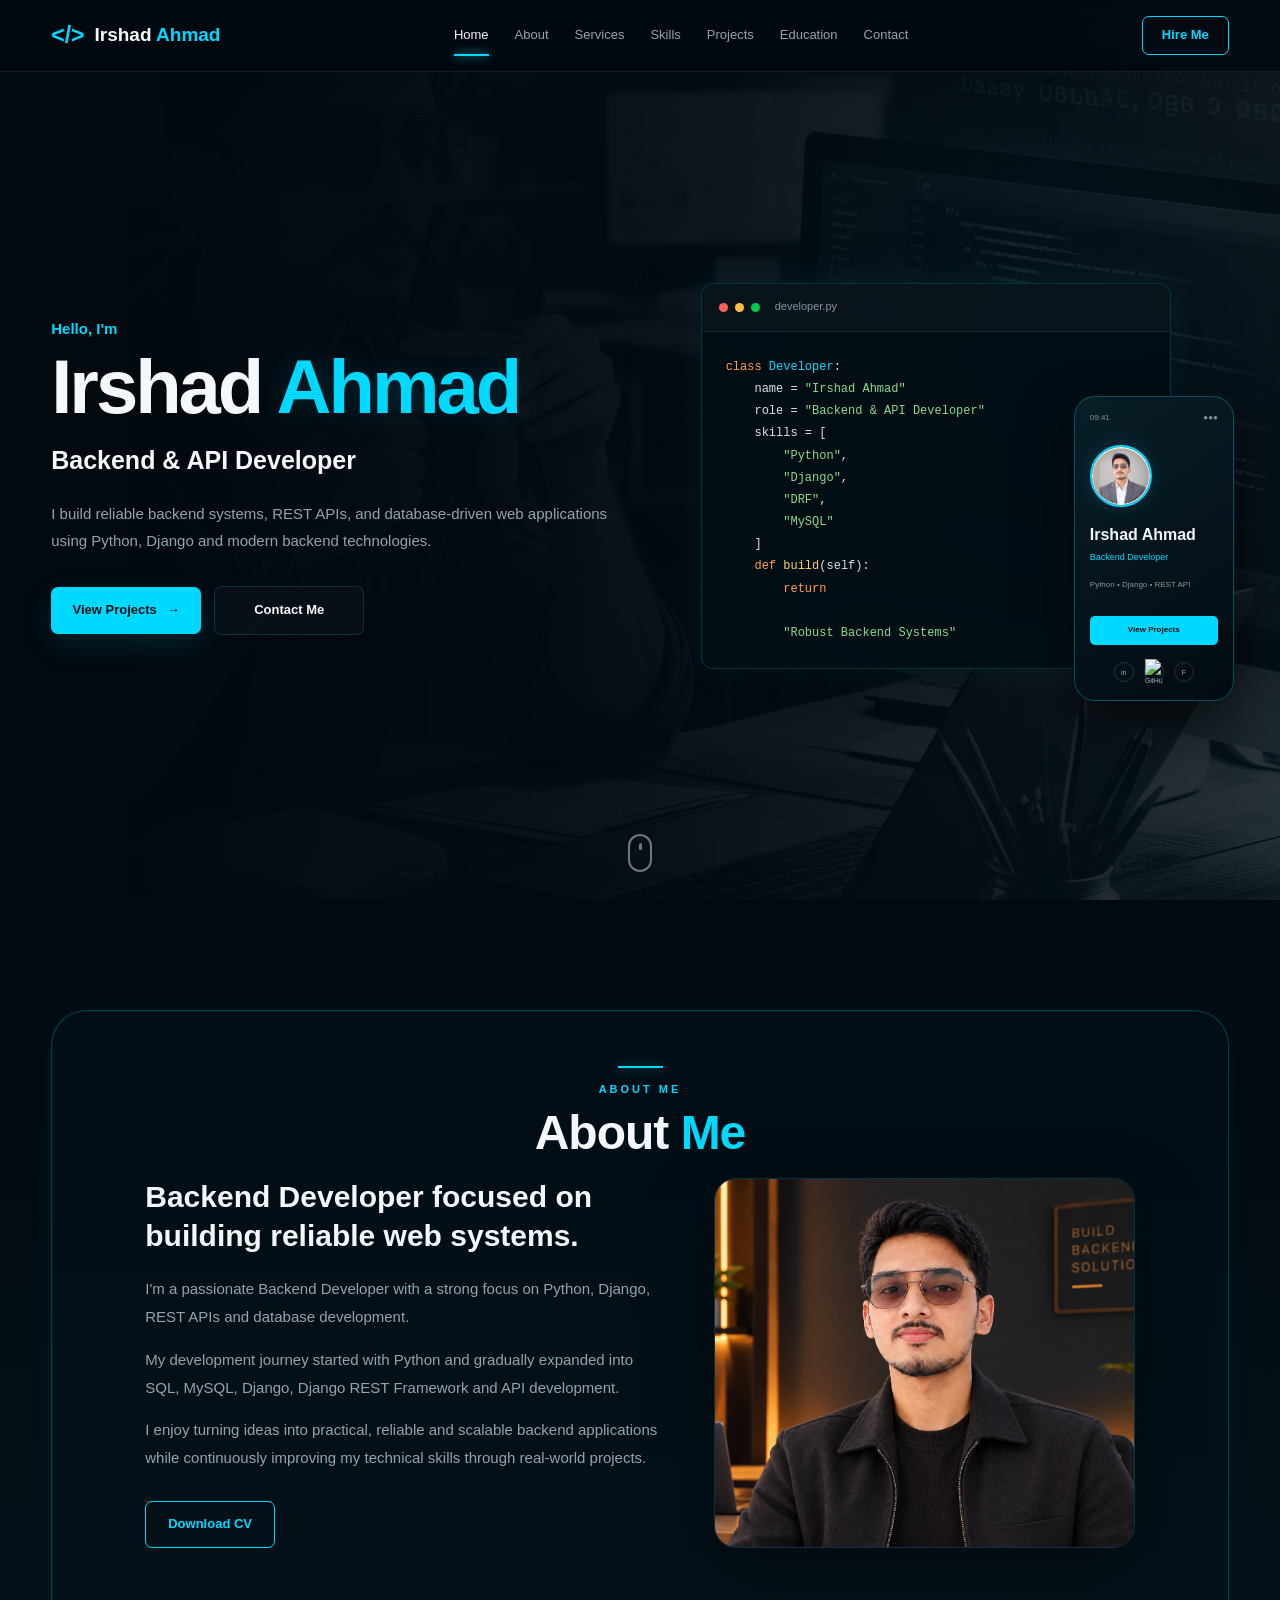
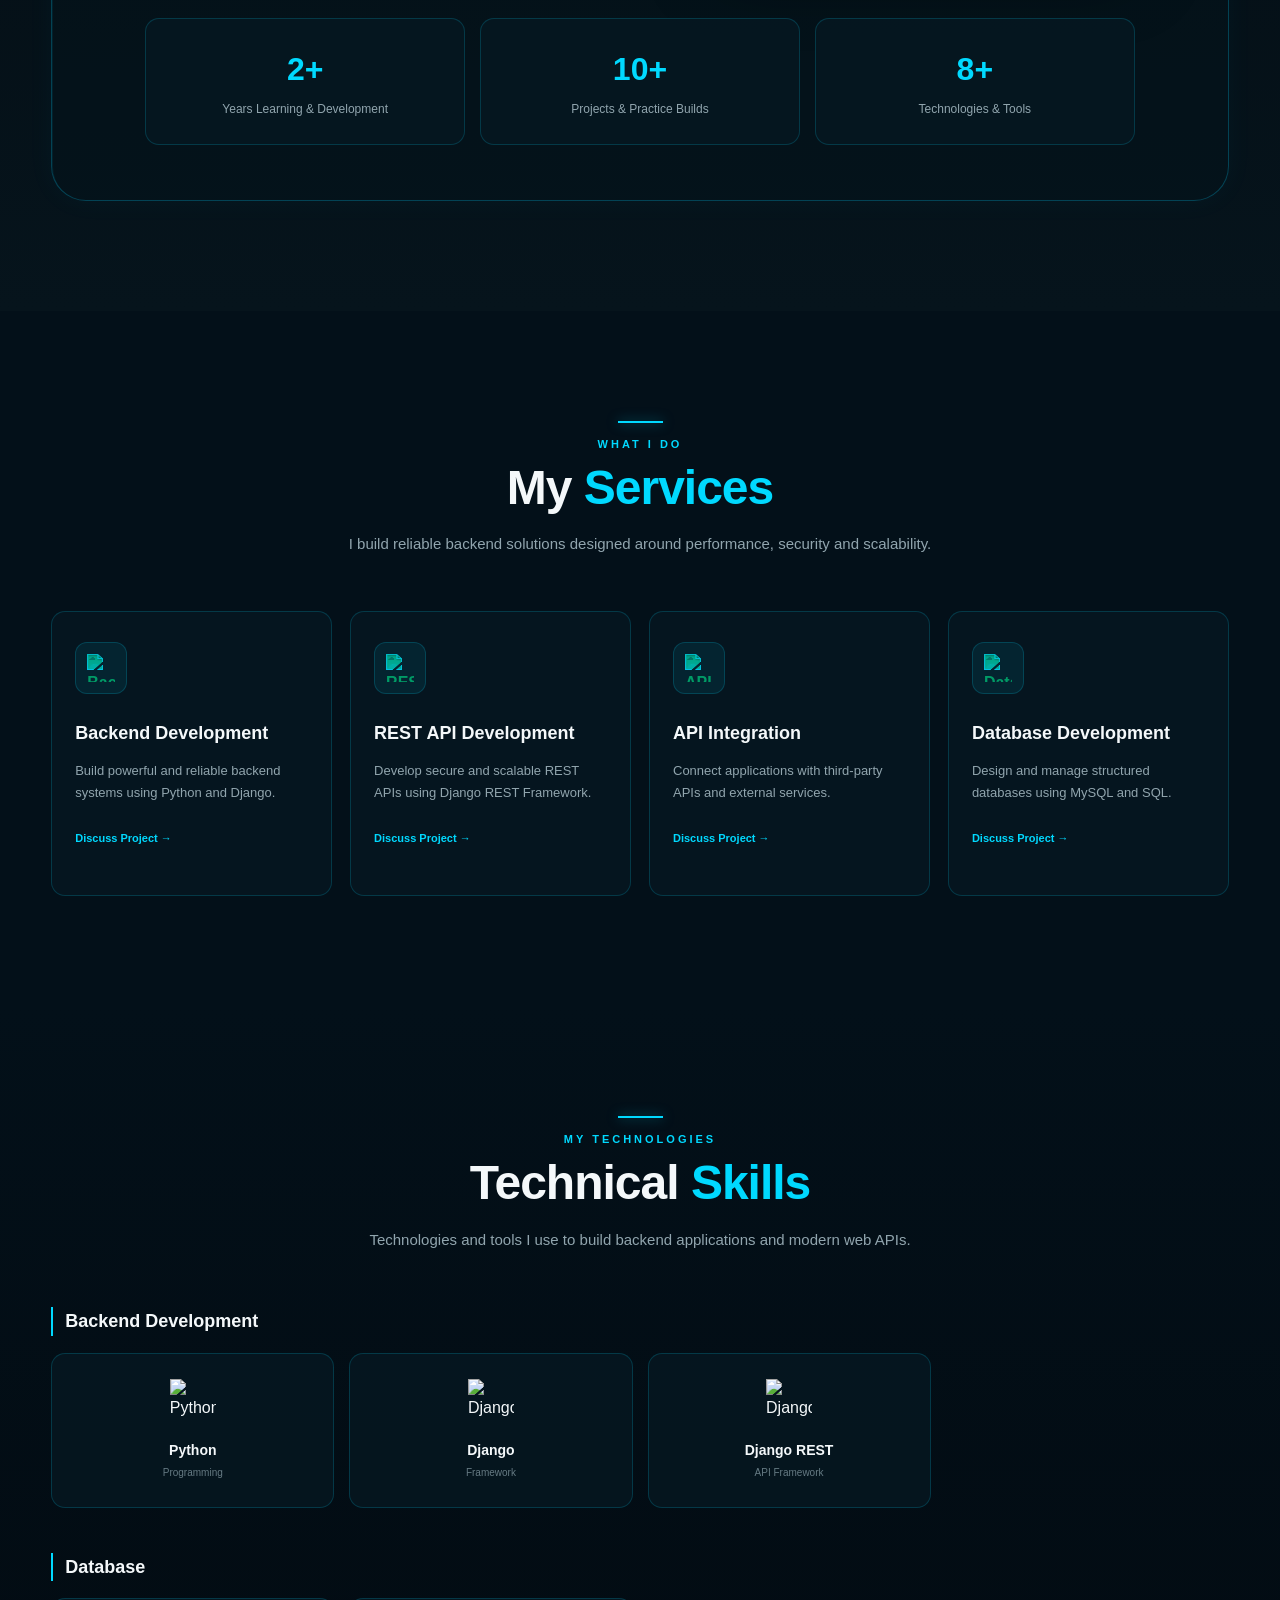
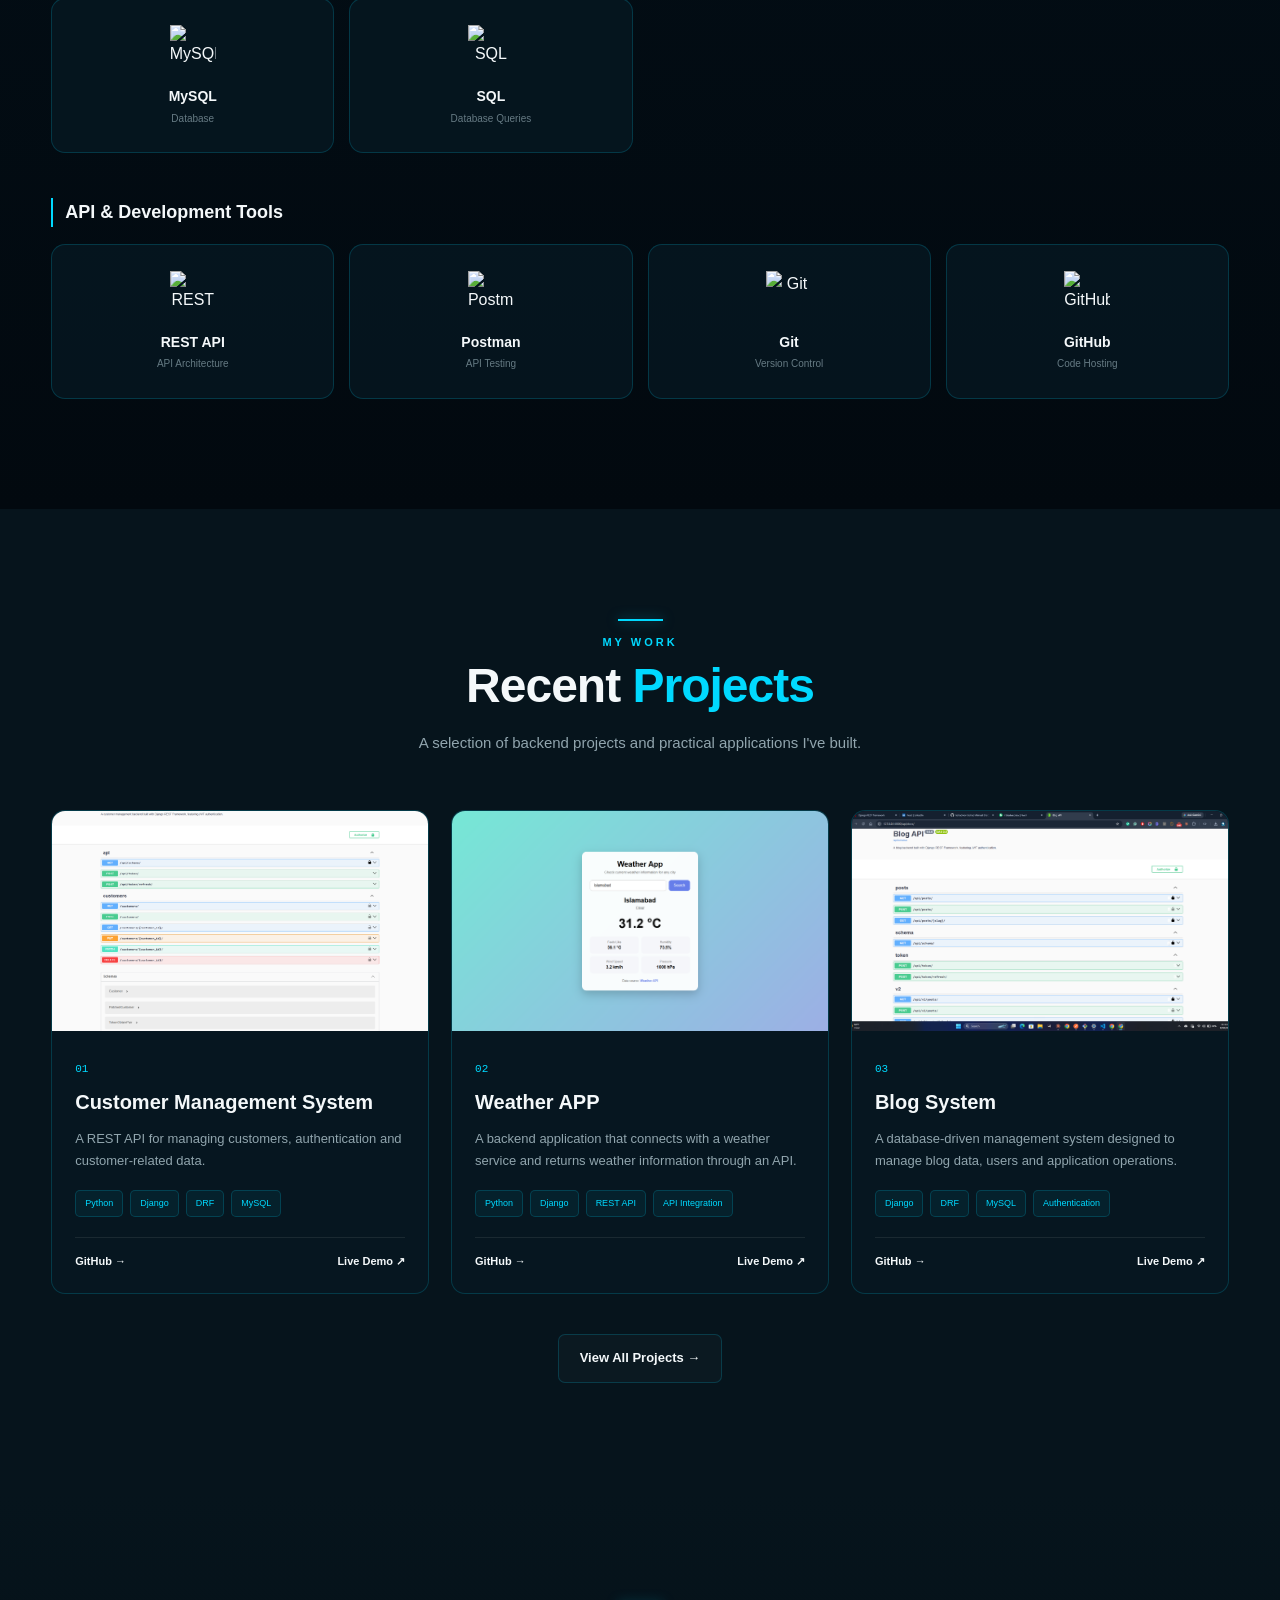
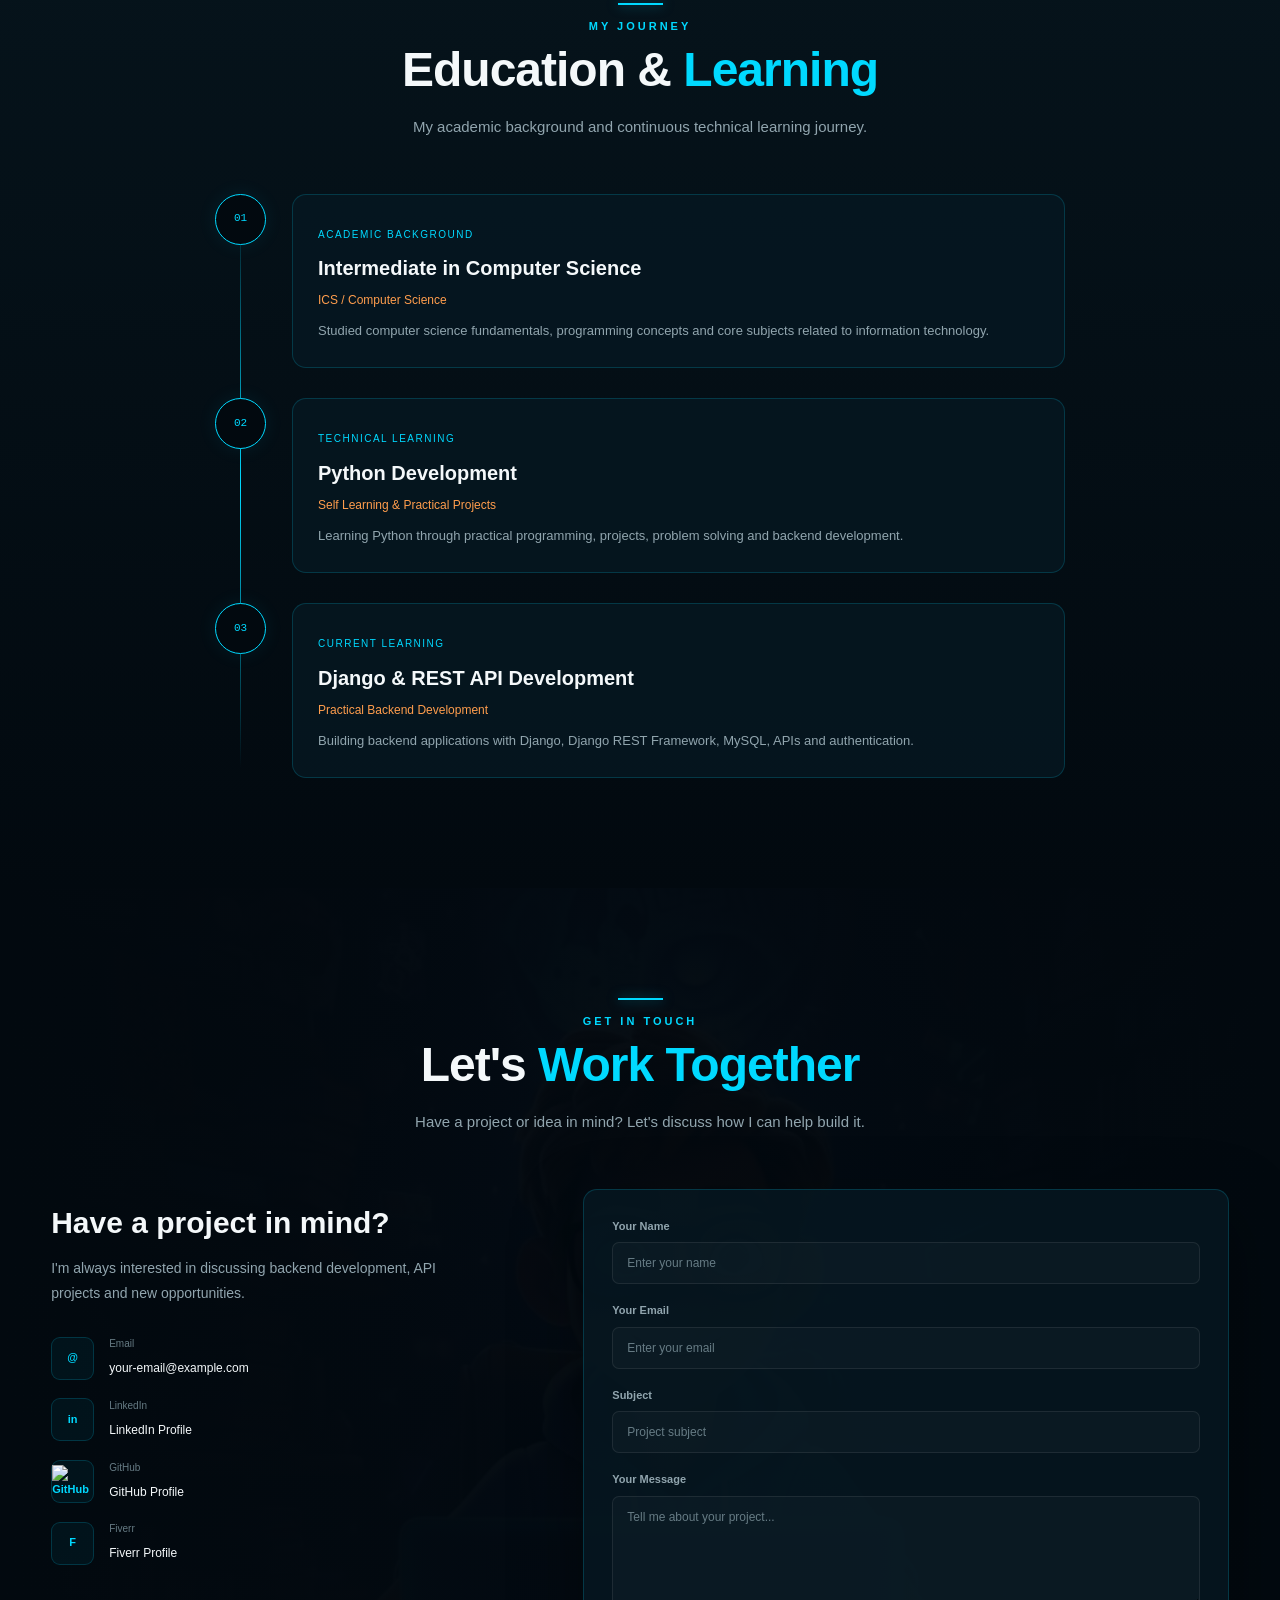
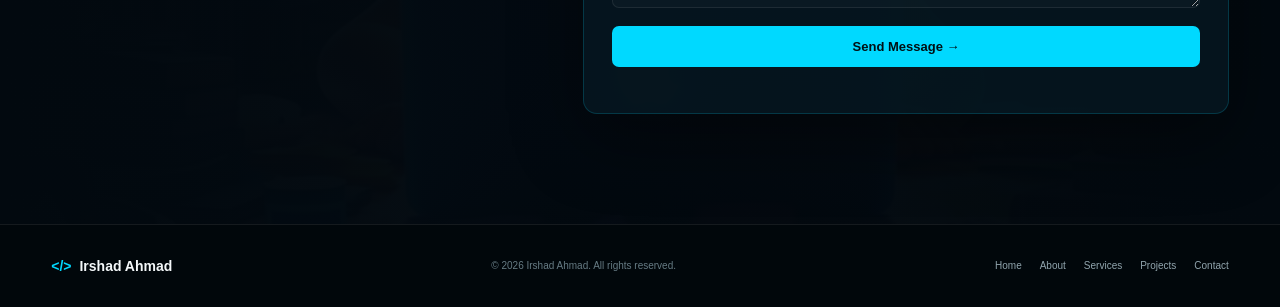
==== commit f4b7ac4a: "Update Projects and Contact Section" ====
--- a/index.html
+++ b/index.html
@@ -491,7 +491,7 @@
                             </div>
                             <div class="project-links">
                                 <a href="#" target="_blank">
-                                    <img src="https://cdn.simpleicons.org/github/0A66C2" alt="GitHub">
+                                    GitHub →
                                 </a>
                                 <a href="#" target="_blank">
                                     Live Demo ↗
@@ -570,7 +570,7 @@
                                 </span>
                             </div>
                             <div class="project-links">
-                                <a href="#" target="_blank">
+                                <a href="https://github.com/Irshadwev/Blog_API" target="_blank">
                                     GitHub →
                                 </a>
                                 <a href="#" target="_blank">
@@ -725,13 +725,14 @@
                         </div>
                         <div class="contact-item">
                             <div class="contact-icon">
-                                GH
+                                <img src="https://cdn.simpleicons.org/github/0A66C2" alt="GitHub">
                             </div>
                             <div>
                                 <span>
                                     GitHub
                                 </span>
-                                <a href="#" target="_blank">
+                                <a href="https://github.com/Irshadwev" target="_blank" rel="noopener noreferrer"
+                                aria-label="GitHub">
                                     GitHub Profile
                                 </a>
                             </div>
@@ -744,7 +745,8 @@
                                 <span>
                                     Fiverr
                                 </span>
-                                <a href="#" target="_blank">
+                                <a href="https://www.fiverr.com/users/irshadwebdev/" target="_blank"
+                                rel="noopener noreferrer" aria-label="Fiverr">
                                     Fiverr Profile
                                 </a>
                             </div>
